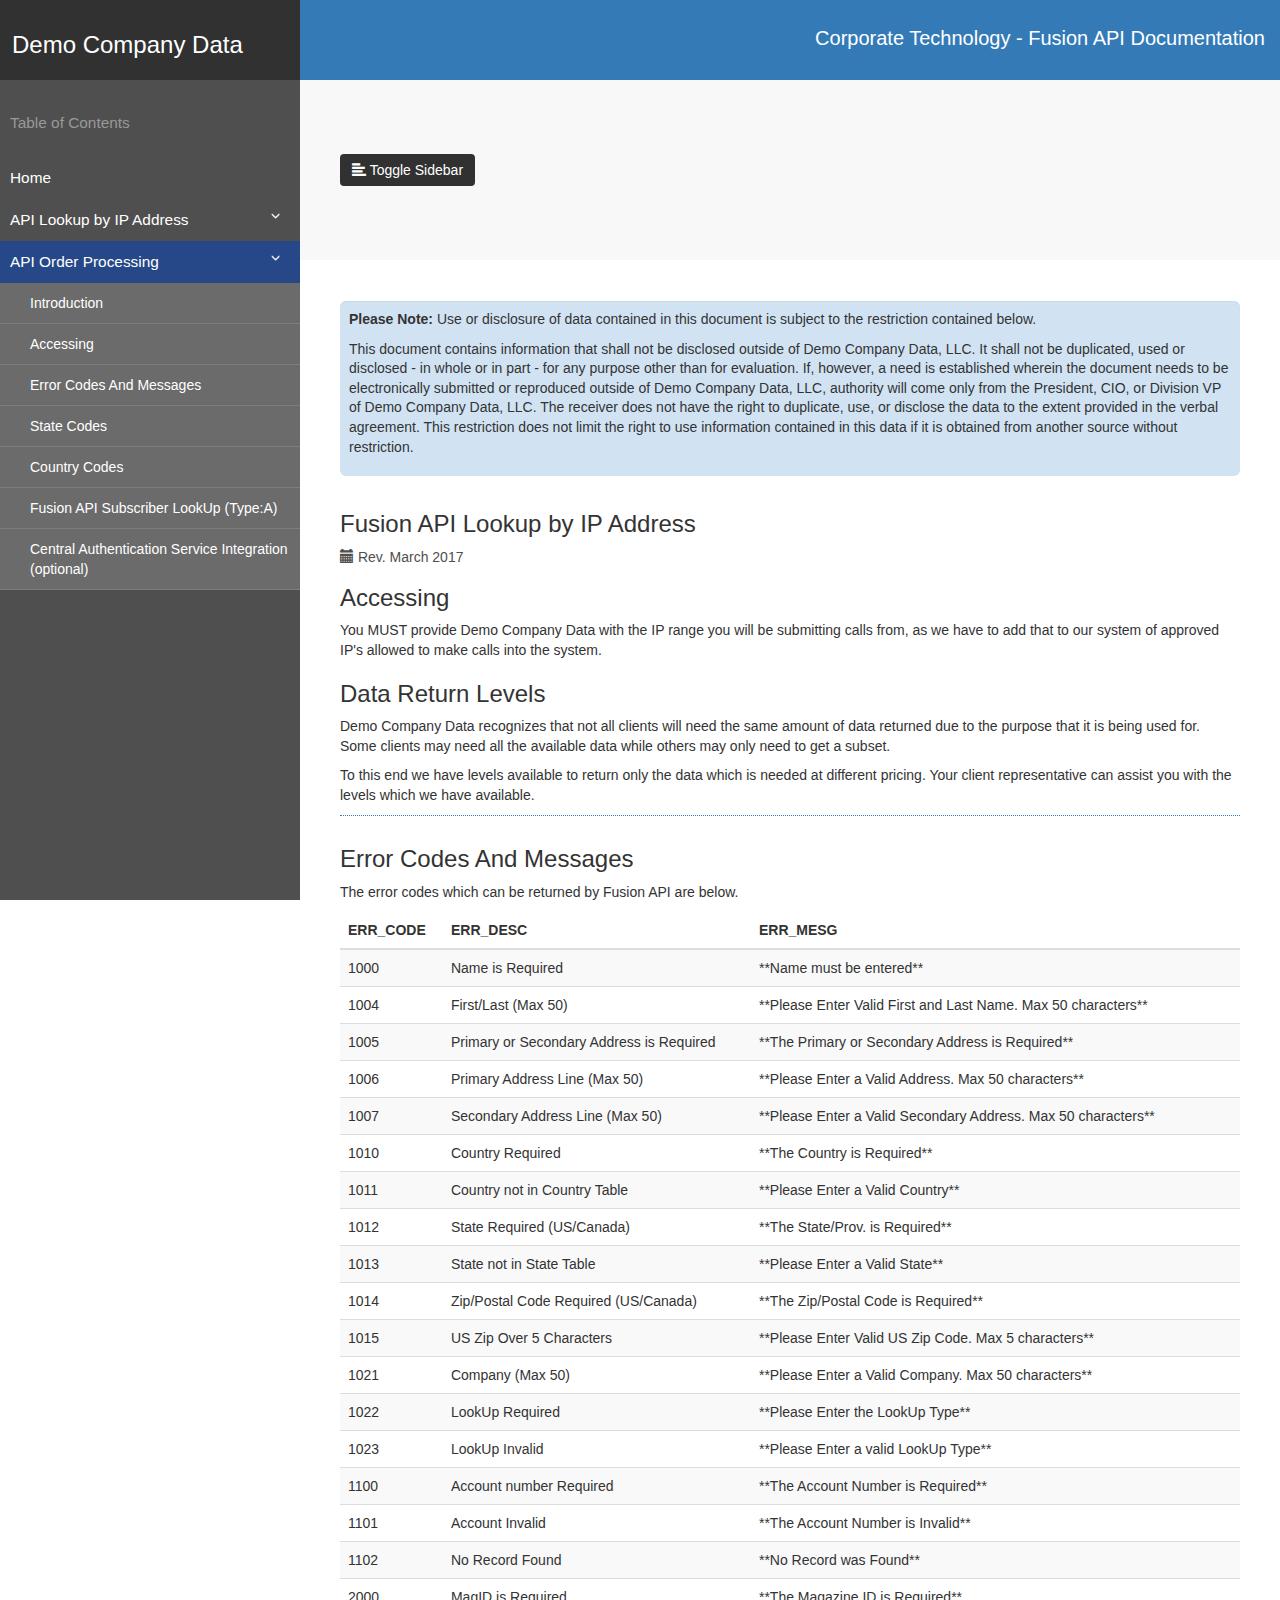
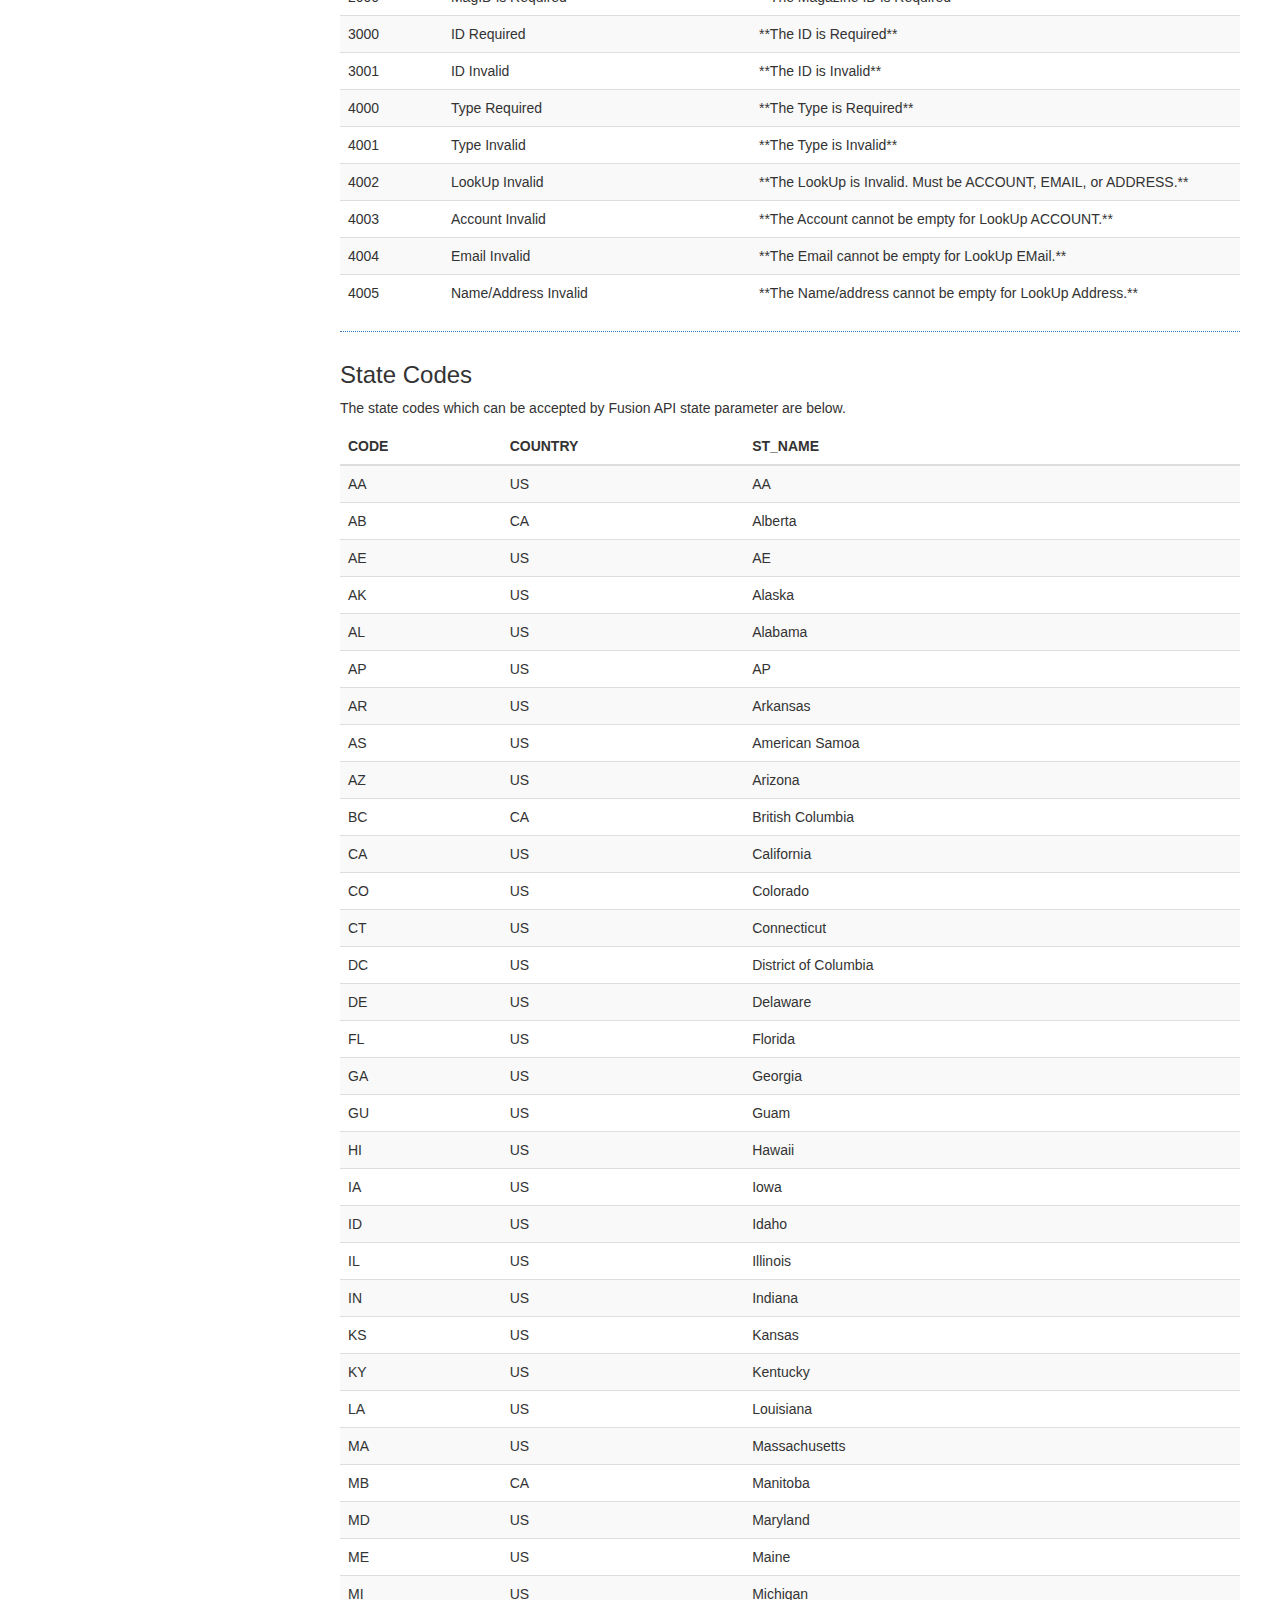
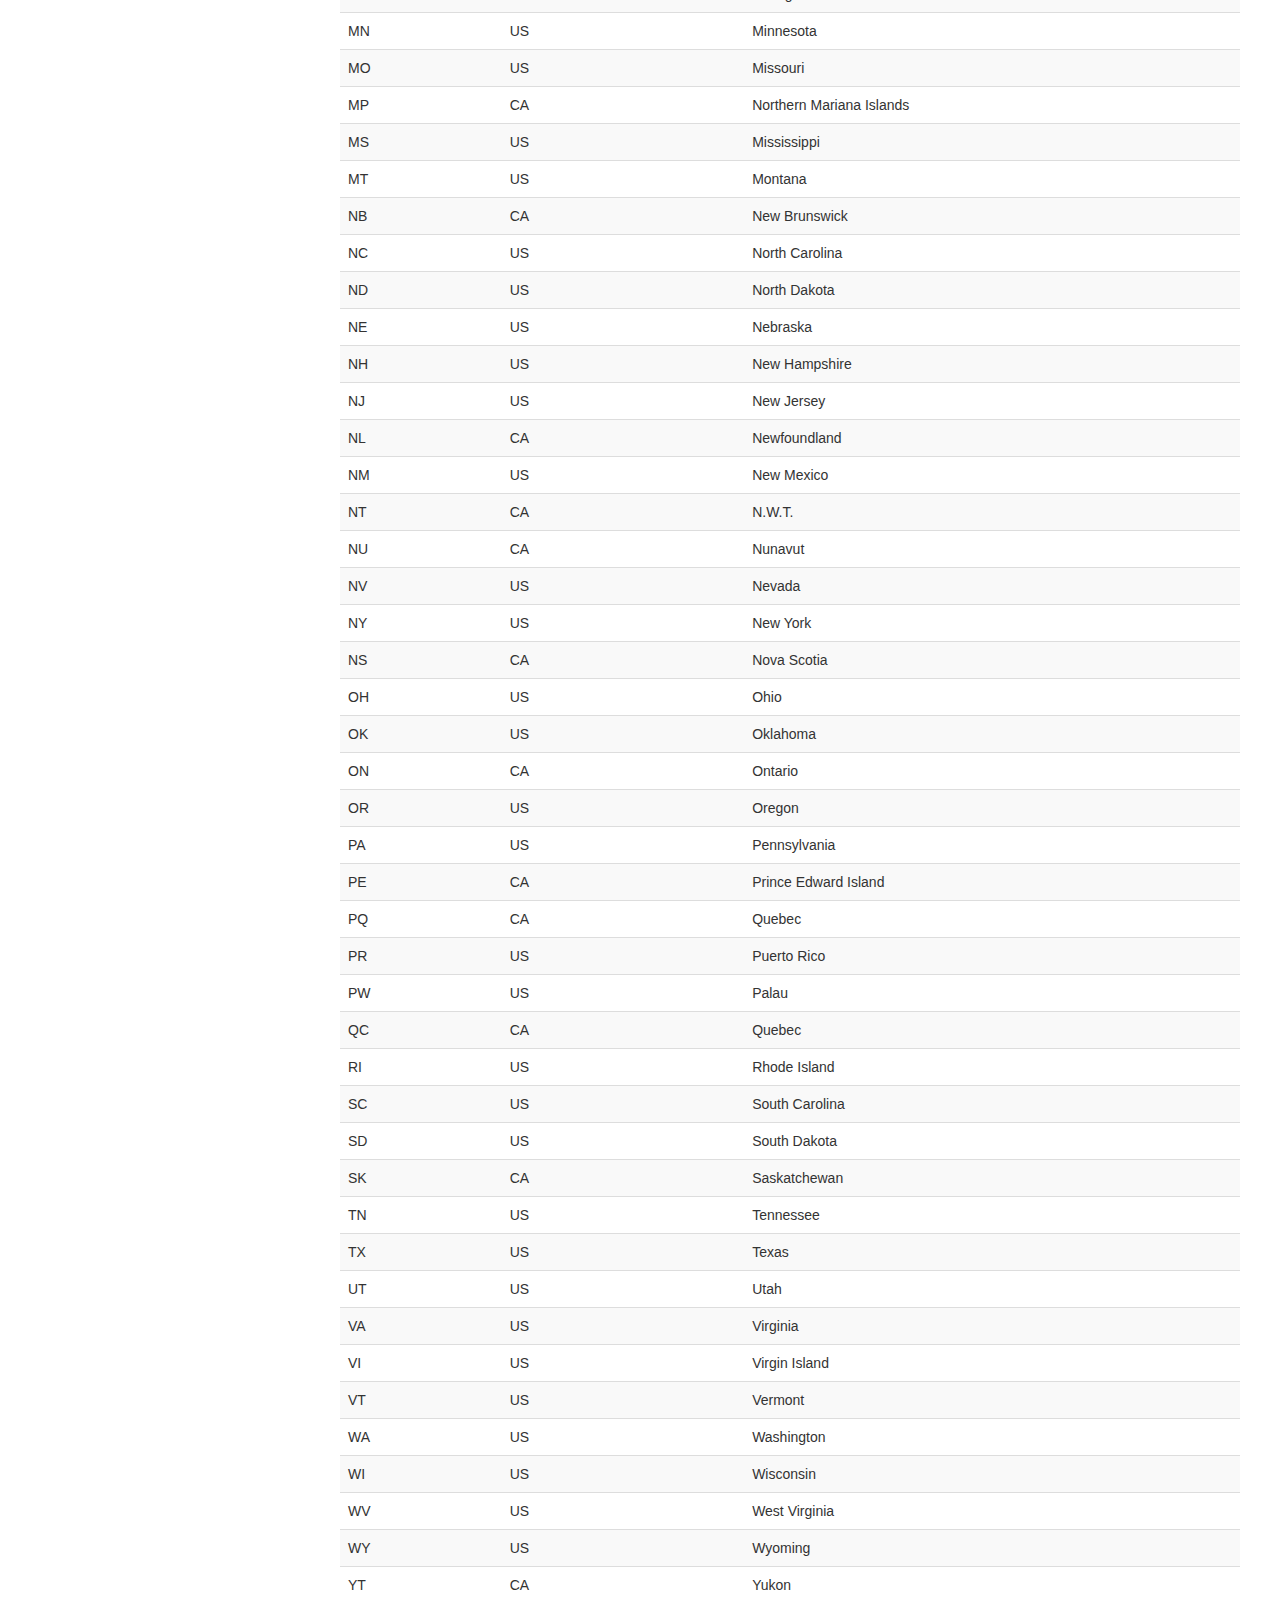
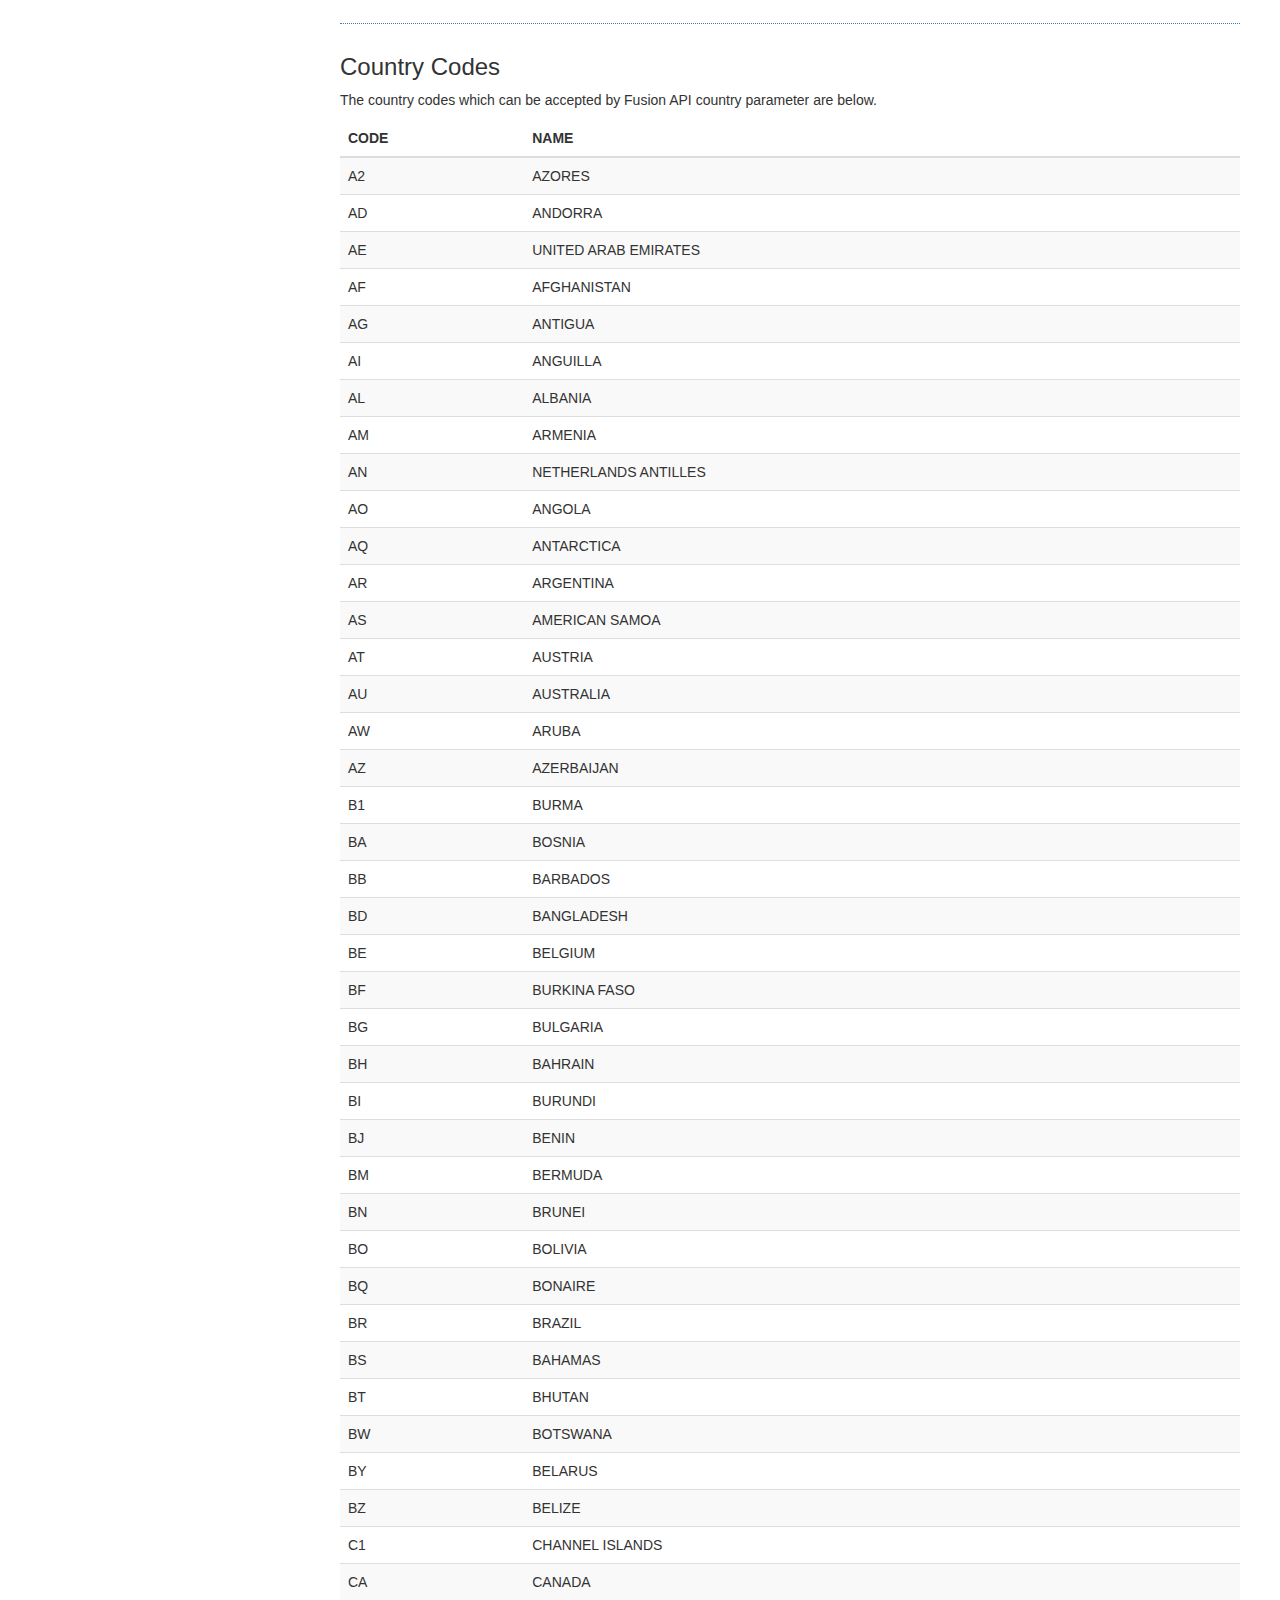
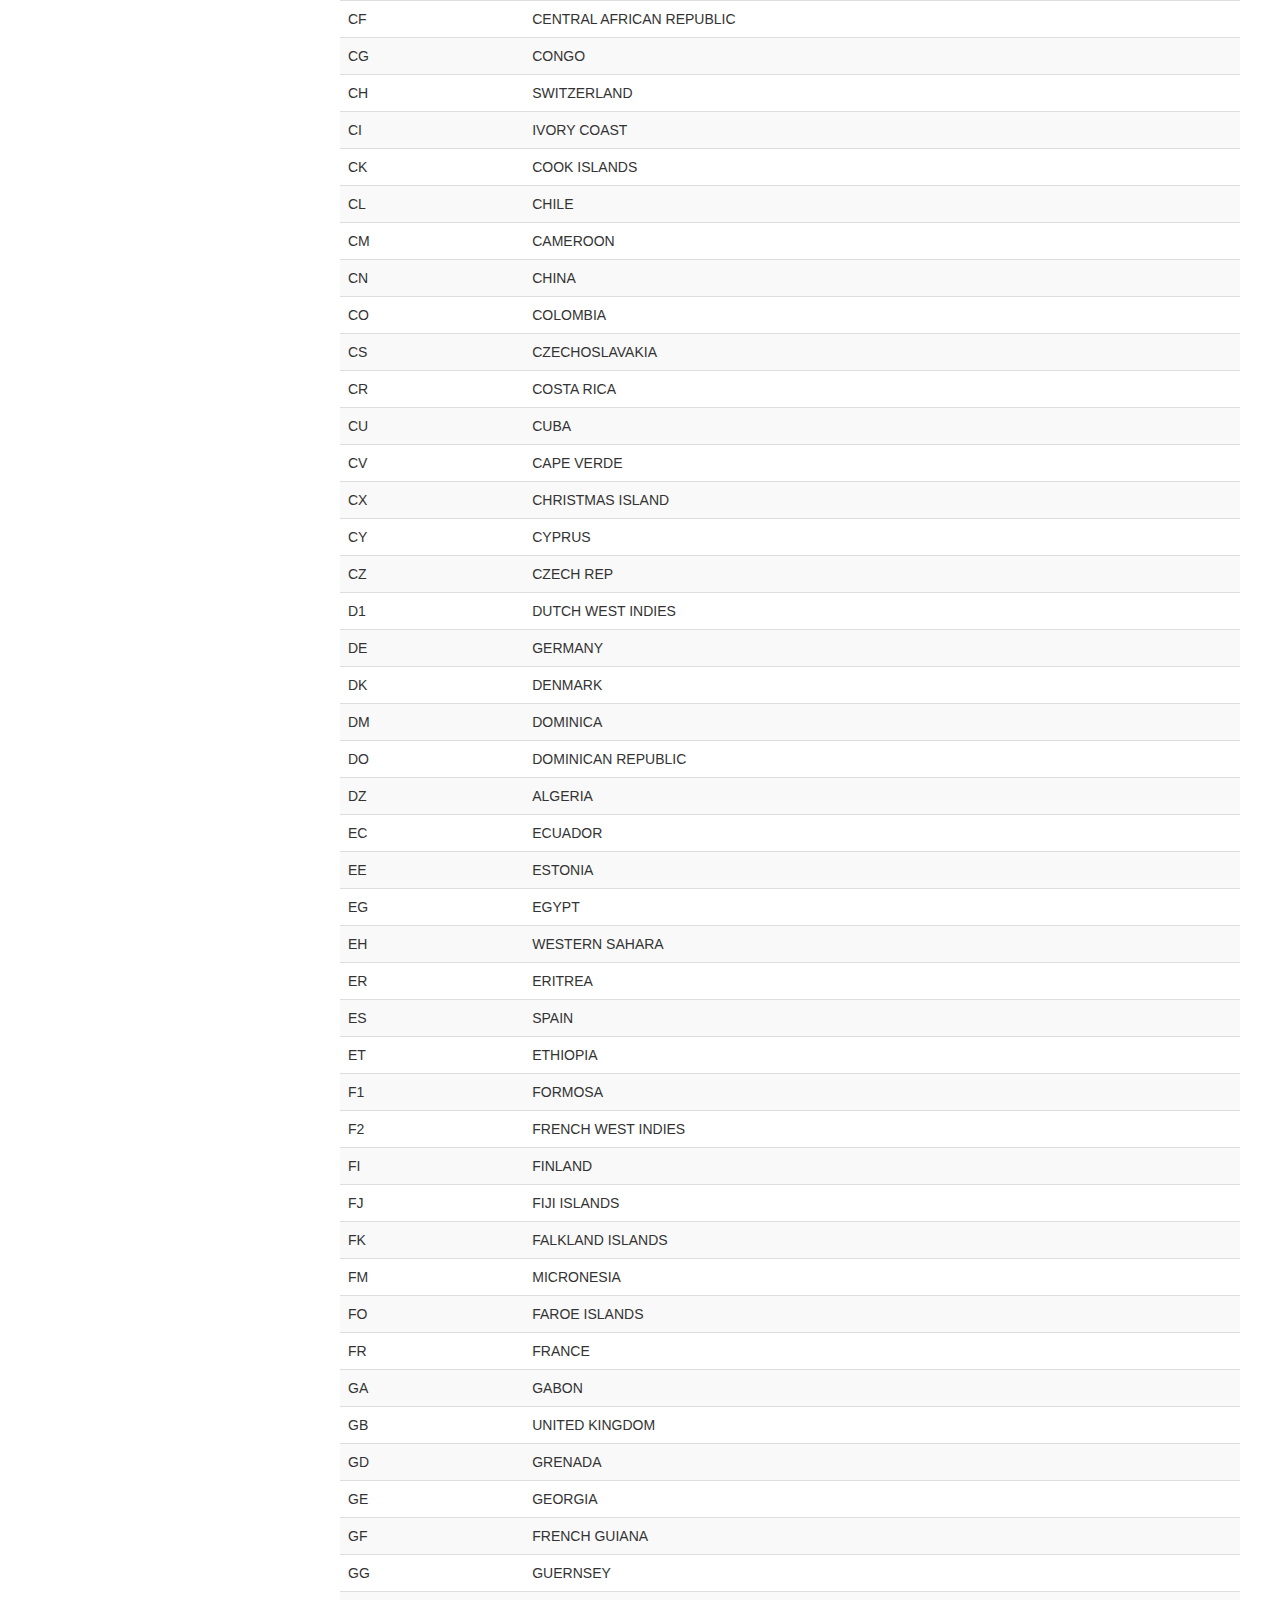
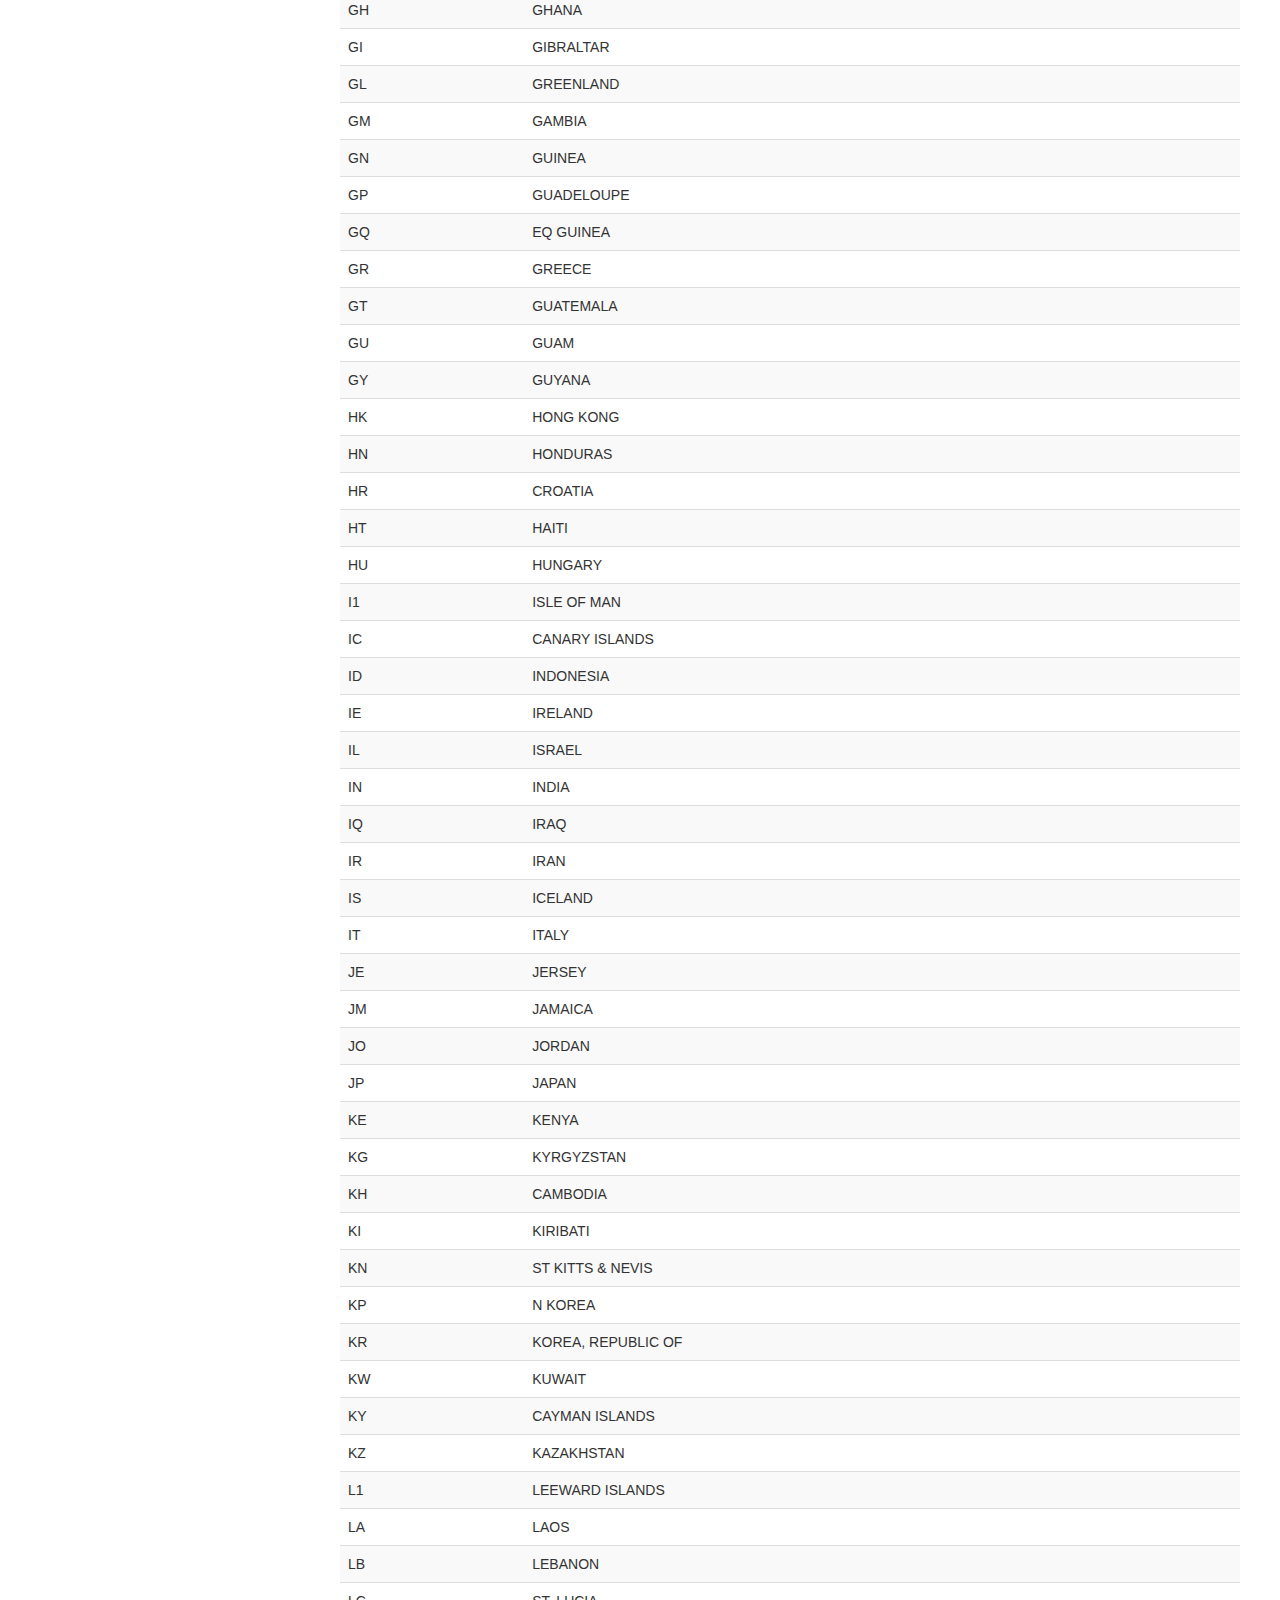
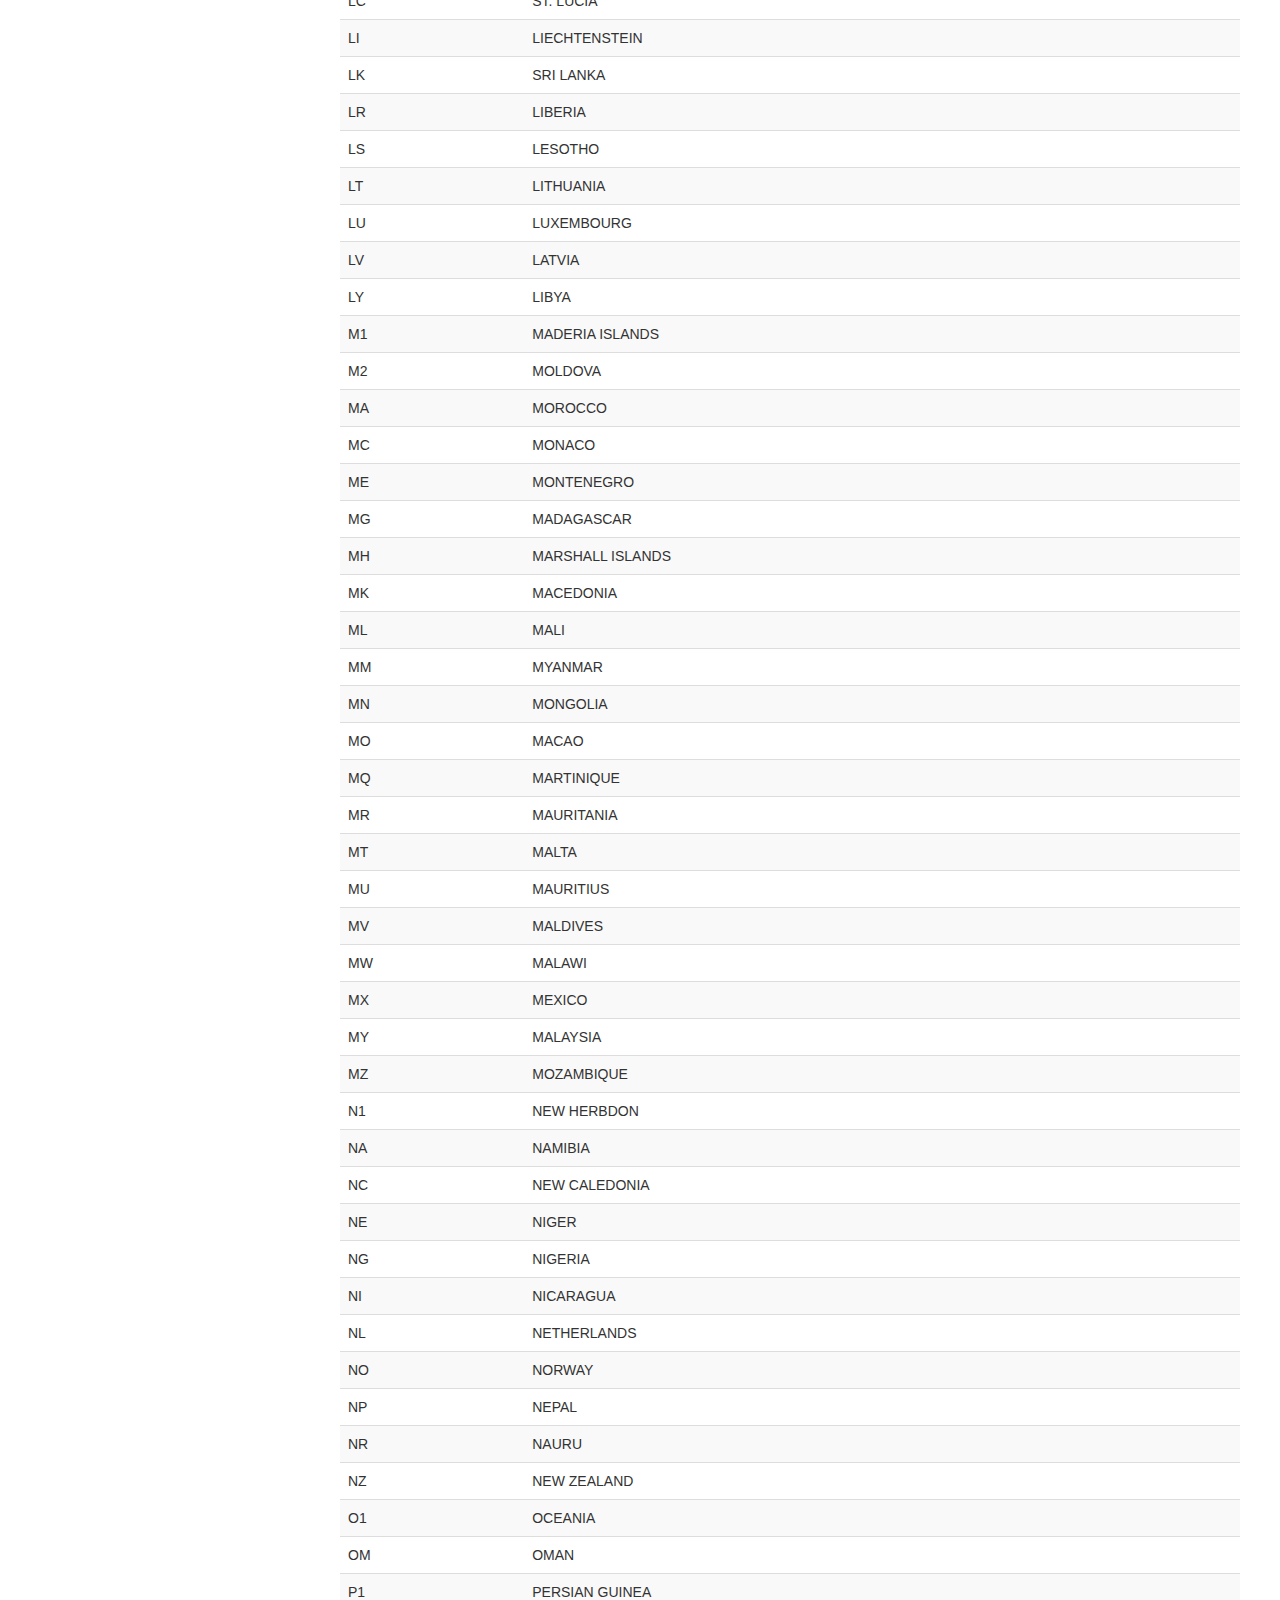
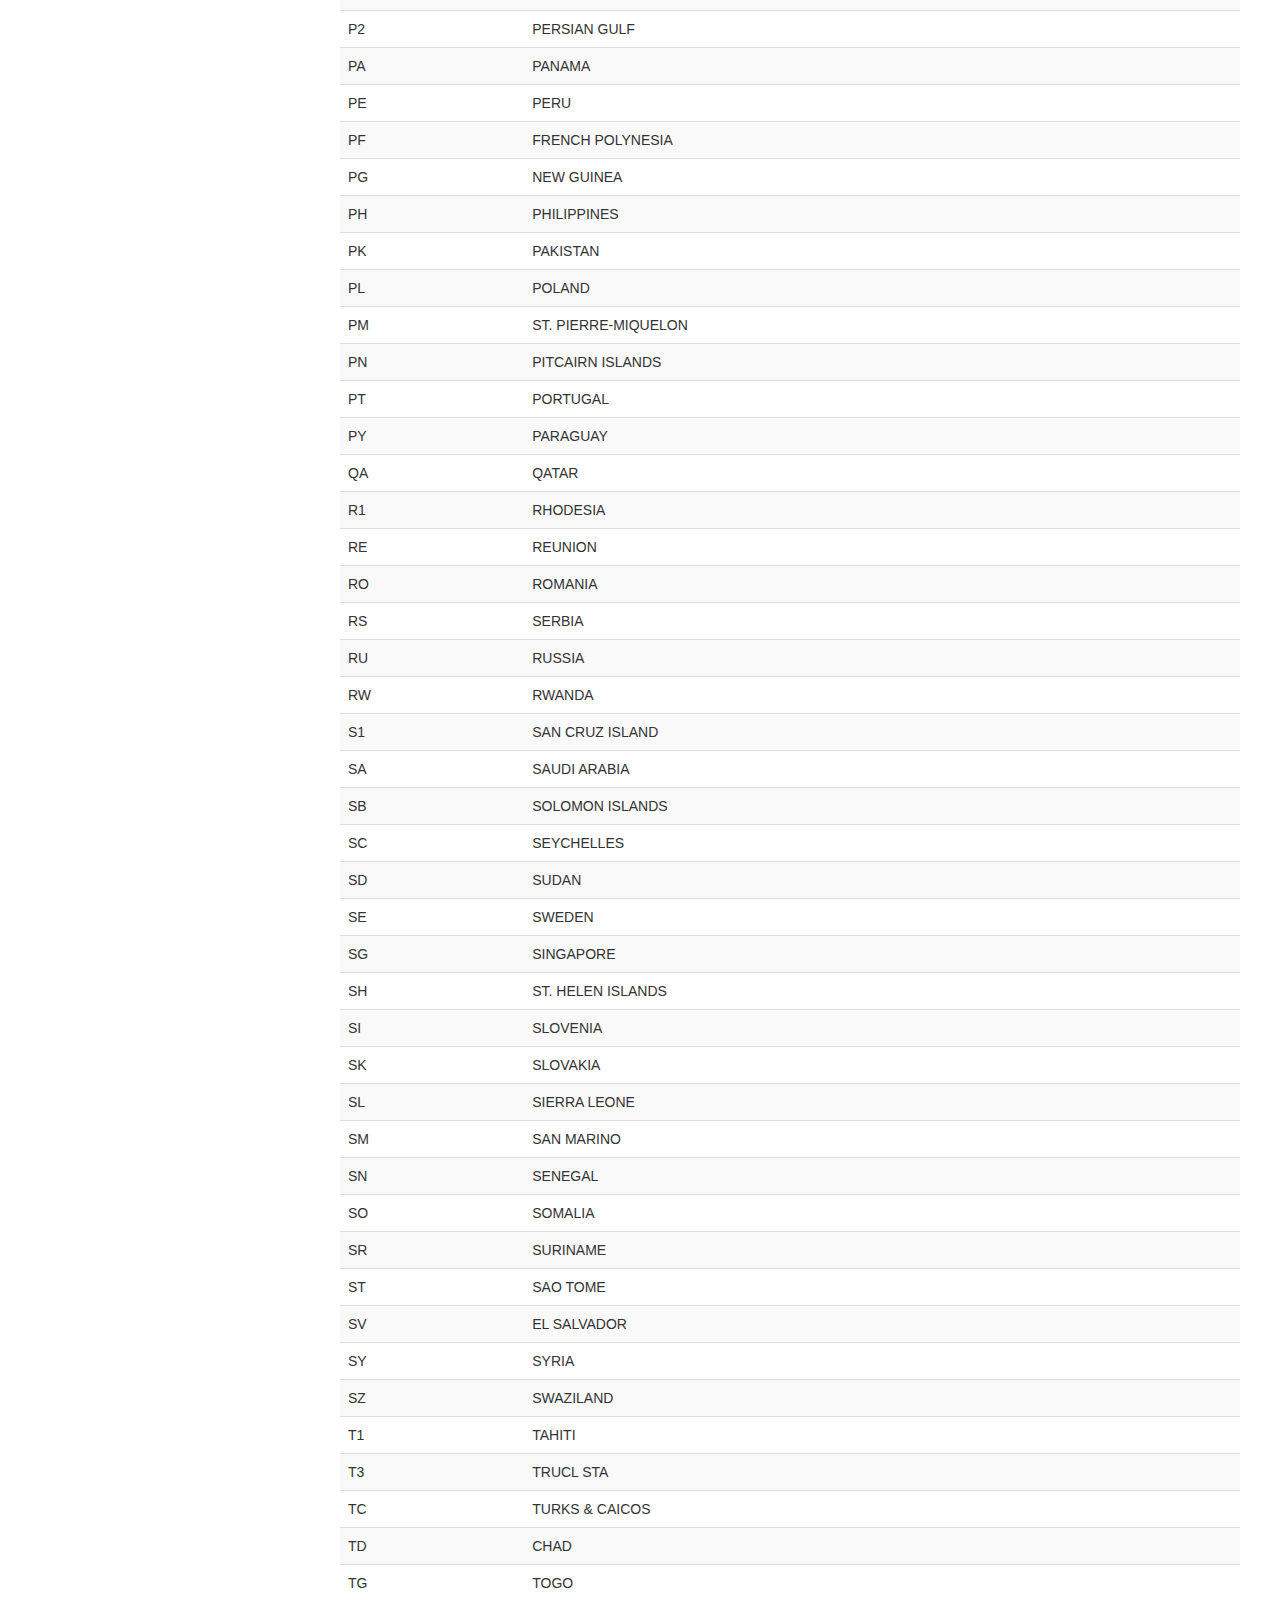
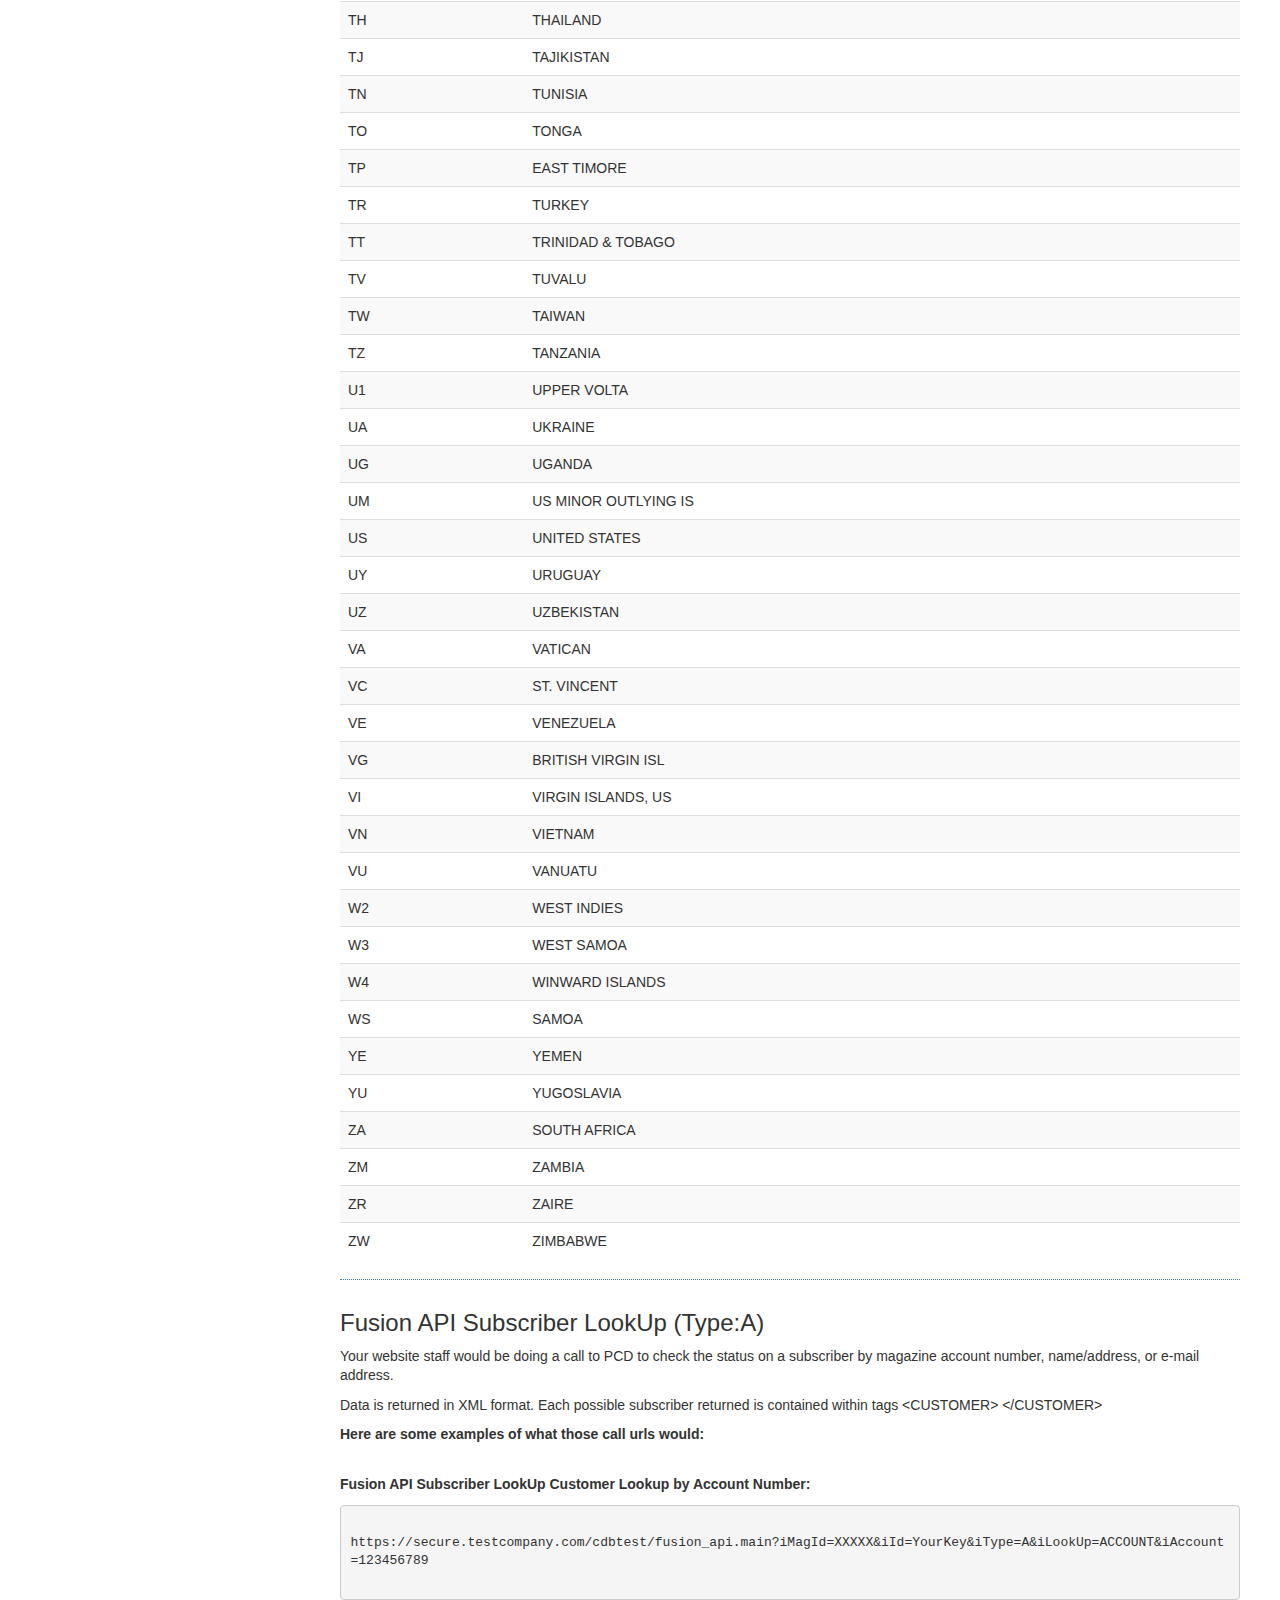
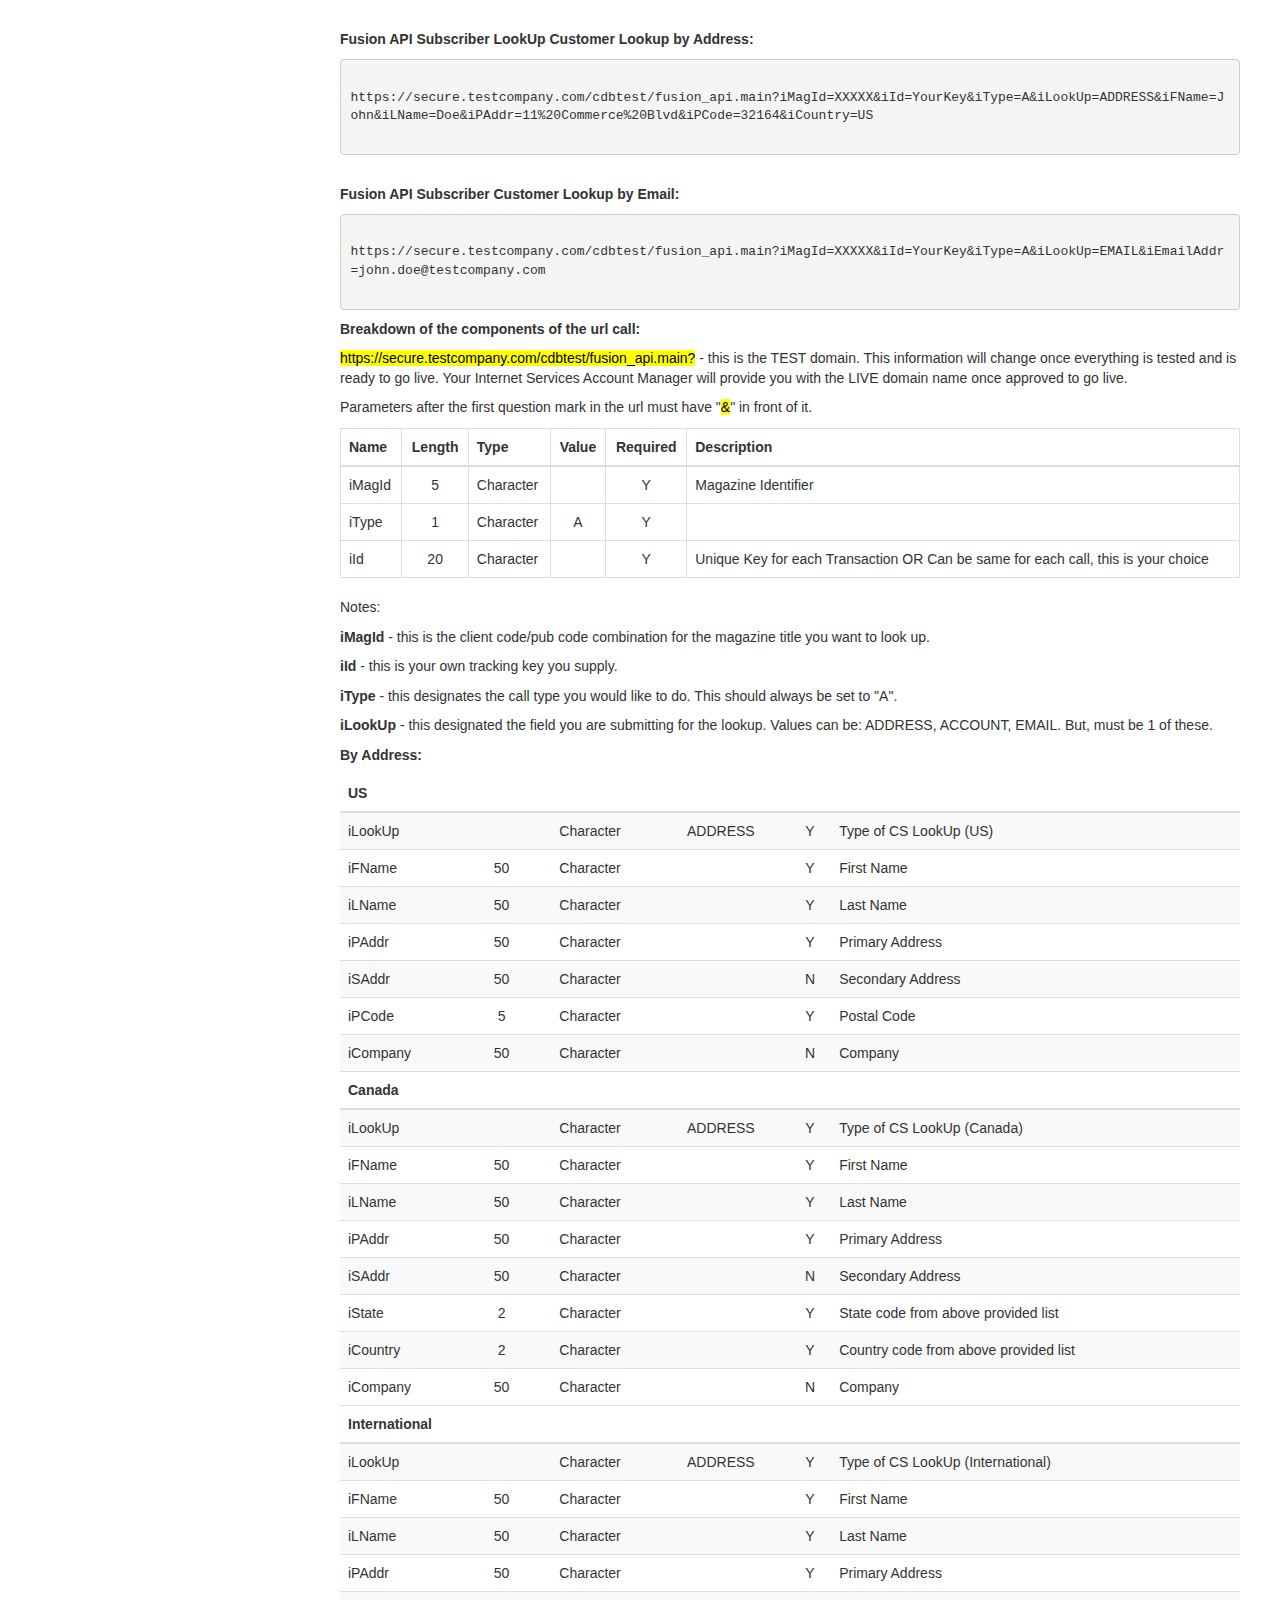
==== index_ord.html @ 6c795a6f "vv" ====
<!DOCTYPE html>
<html>
<head>

	<meta charset="utf-8">
	<meta name="viewport" content="width=device-width, initial-scale=1.0">
	<meta http-equiv="X-UA-Compatible" content="IE=edge">
	<link rel="icon" type="image/x-icon" href="favicon.ico">

	<title>Fusion API Documentation</title>

	<link rel="stylesheet" href="https://maxcdn.bootstrapcdn.com/bootstrap/3.3.7/css/bootstrap.min.css">
	<link rel="stylesheet" href="css/style.css">
	<link rel="stylesheet" href="css/prism.css">
	<link rel="stylesheet" href="https://cdnjs.cloudflare.com/ajax/libs/malihu-custom-scrollbar-plugin/3.1.5/jquery.mCustomScrollbar.min.css">
</head>
<body>
<button onclick="topFunction()" id="myBtn" title="Top of Page">&nbsp;<span class="glyphicon glyphicon-triangle-top"></span>&nbsp;</button>
<div class="wrapper">
     <!-- Sidebar Holder -->
     <nav id="sidebar">
         <div class="sidebar-header">
             <h3>Demo Company Data</h3>
         </div>

        <ul class="list-unstyled components">
             <p>Table of Contents</p>
			  <li>
				<a href="index.html">Home</a>
			 </li>
             <li>
				 <a href="#homeSubmenu" class='collapes-button' data-toggle="collapse" aria-expanded="false">API Lookup by IP Address</a>
                 <ul class="collapse list-unstyled" id="homeSubmenu">
					<li data-id='ip-intro' class='sub-menu' ><a href="index.html#ip-intro">Introduction</a></li>
					<li data-id='ip-accessing' class='sub-menu' ><a href="index.html#ip-accessing">Accessing</a></li>
					<li data-id='ip-errorcodes' class='sub-menu' ><a href="index.html#ip-errorcodes">Error Codes And Messages</a></li>
					<li data-id='ip-statecodes' class='sub-menu' ><a href="index.html#ip-statecodes">State Codes</a></li>
					<li data-id='ip-countrycodes' class='sub-menu' ><a href="index.html#ip-countrycodes">Country Codes</a></li>
					<li data-id='ip-sublookup-a' class='sub-menu' ><a href="index.html#ip-sublookup-a">Fusion API Subscriber LookUp (Type:A)</a></li>
					<li data-id='ip-cas' class='sub-menu' ><a href="index.html#ip-cas">Central Authentication Service Integration (optional)</a></li>
                 </ul>
             </li>
             <li class='active'>
                 <a href="#pageSubmenu" data-toggle="collapse" class='collapes-button'  aria-expanded="false">API Order Processing</a>
                 <ul class="collapse in list-unstyled" id="pageSubmenu">
					<li data-id='op-intro'  class='sub-menu' ><a href="index_ord.html#op-intro">Introduction</a></li>
					<li data-id='op-accessing'  class='sub-menu' ><a href="index_ord.html#op-accessing">Accessing</a></li>
					<li data-id='op-errorcodes'  class='sub-menu' ><a href="index_ord.html#op-errorcodes">Error Codes And Messages</a></li>
					<li data-id='op-statecodes'  class='sub-menu' ><a href="index_ord.html#op-statecodes">State Codes</a></li>
					<li data-id='op-countrycodes'  class='sub-menu' ><a href="index_ord.html#op-countrycodes">Country Codes</a></li>
					<li data-id='op-sublookup-a'  class='sub-menu' ><a href="index_ord.html#op-sublookup-a">Fusion API Subscriber LookUp (Type:A)</a></li>
					<li data-id='op-cas'  class='sub-menu' ><a href="index_ord.html#op-cas">Central Authentication Service Integration (optional)</a></li>
                 </ul>
             </li>
             <!-- <li>
                 <a href="#">Contact</a>
             </li> -->
         </ul>

         <!-- <ul class="list-unstyled CTAs">
             <li><a href="#" class="download">Download source</a></li>
             <li><a href="#" class="article">Back to article</a></li>
         </ul> -->
     </nav>

     <!-- Page Content Holder -->
     <div id="content">

		<header class="container-fluid">
		<p>Corporate Technology - Fusion API Documentation</p>
		</header>

         <nav class="navbar navbar-default">
             <div class="container-fluid">

                 <div class="navbar-header">
                     <button type="button" id="sidebarCollapse" class="btn btn-info navbar-btn">
                         <i class="glyphicon glyphicon-align-left"></i>
                         <span>Toggle Sidebar</span>
                     </button>
                 </div>

                 
             </div>
         </nav>

<div class="main-data">

		<div class="well well-sm">
			<p><strong>Please Note:</strong> Use or disclosure of data contained in this document is subject to the restriction contained below. </p>
			<p>This document contains information that shall not be disclosed outside of Demo Company Data, LLC. It shall not be duplicated, used or disclosed - in whole or in part - for any purpose other than for evaluation. If, however, a need is established wherein the document needs to be electronically submitted or reproduced outside of Demo Company Data, LLC, authority will come only from the President, CIO, or Division VP of Demo Company Data, LLC. The receiver does not have the right to duplicate, use, or disclose the data to the extent provided in the verbal agreement. This restriction does not limit the right to use information contained in this data if it is obtained from another source without restriction.</p>
		</div>

	<h2 id="op-intro">Fusion API Lookup by IP Address</h2>
	<h5 style="color:#4F4F4F;"><span class="glyphicon glyphicon-calendar"></span> Rev. March 2017</h5>
	
	<!-- Start Accessing -->
	<h3 id="op-accessing">Accessing</h3>
	<p>You MUST provide Demo Company Data with the IP range you will be submitting calls from, as we have to add that to our system of approved IP's allowed to make calls into the system.</p>
	<h3>Data Return Levels</h3>
	<p>Demo Company Data recognizes that not all clients will need the same amount of data returned due to the purpose that it is being used for. Some clients may need all the available data while others may only need to get a subset.</p>
	<p>To this end we have levels available to return only the data which is needed at different pricing.
Your client representative can assist you with the levels which we have available.</p>
	<!-- End Accessing -->
	<hr>

 	<!-- Start Error Codes And Messages -->
	<h3 id="op-errorcodes">Error Codes And Messages</h3>
	<p>The error codes which can be returned by Fusion API are below.</p>

<table class="table table-striped table-hover">
	<thead>
		<tr>
			<th>
				ERR_CODE
			</th>
			<th>
				ERR_DESC
			</th>
			<th>
				ERR_MESG
			</th>
		</tr>
	</thead>
	<tbody>
		<tr>
			<td>
				1000
			</td>
			<td>
				Name is Required
			</td>
			<td>
				**Name must be entered**
			</td>
		</tr>
		<tr>
			<td>
				1004
			</td>
			<td>
				First/Last (Max 50)
			</td>
			<td>
				**Please Enter Valid First and Last Name. Max 50 characters**
			</td>
		</tr>
		<tr>
			<td>
				1005
			</td>
			<td>
				Primary or Secondary Address is Required
			</td>
			<td>
				**The Primary or Secondary Address is Required**
			</td>
		</tr>
		<tr>
			<td>
				1006
			</td>
			<td>
				Primary Address Line (Max 50)
			</td>
			<td>
				**Please Enter a Valid Address. Max 50 characters**
			</td>
		</tr>
		<tr>
			<td>
				1007
			</td>
			<td>
				Secondary Address Line (Max 50)
			</td>
			<td>
				**Please Enter a Valid Secondary Address. Max 50 characters**
			</td>
		</tr>
		<tr>
			<td>
				1010
			</td>
			<td>
				Country Required
			</td>
			<td>
				**The Country is Required**
			</td>
		</tr>
		<tr>
			<td>
				1011
			</td>
			<td>
				Country not in Country Table
			</td>
			<td>
				**Please Enter a Valid Country**
			</td>
		</tr>
		<tr>
			<td>
				1012
			</td>
			<td>
				State Required (US/Canada)
			</td>
			<td>
				**The State/Prov. is Required**
			</td>
		</tr>
		<tr>
			<td>
				1013
			</td>
			<td>
				State not in State Table
			</td>
			<td>
				**Please Enter a Valid State**
			</td>
		</tr>
		<tr>
			<td>
				1014
			</td>
			<td>
				Zip/Postal Code Required (US/Canada)
			</td>
			<td>
				**The Zip/Postal Code is Required**
			</td>
		</tr>
		<tr>
			<td>
				1015
			</td>
			<td>
				US Zip Over 5 Characters
			</td>
			<td>
				**Please Enter Valid US Zip Code. Max 5 characters**
			</td>
		</tr>
		<tr>
			<td>
				1021
			</td>
			<td>
				Company (Max 50)
			</td>
			<td>
				**Please Enter a Valid Company. Max 50 characters**
			</td>
		</tr>
		<tr>
			<td>
				1022
			</td>
			<td>
				LookUp Required
			</td>
			<td>
				**Please Enter the LookUp Type**
			</td>
		</tr>
		<tr>
			<td>
				1023
			</td>
			<td>
				LookUp Invalid
			</td>
			<td>
				**Please Enter a valid LookUp Type**
			</td>
		</tr>
		<tr>
			<td>
				1100
			</td>
			<td>
				Account number Required
			</td>
			<td>
				**The Account Number is Required**
			</td>
		</tr>
		<tr>
			<td>
				1101
			</td>
			<td>
				Account Invalid
			</td>
			<td>
				**The Account Number is Invalid**
			</td>
		</tr>
		<tr>
			<td>
				1102
			</td>
			<td>
				No Record Found
			</td>
			<td>
				**No Record was Found**
			</td>
		</tr>
		<tr>
			<td>
				2000
			</td>
			<td>
				MagID is Required
			</td>
			<td>
				**The Magazine ID is Required**
			</td>
		</tr>
		<tr>
			<td>
				3000
			</td>
			<td>
				ID Required
			</td>
			<td>
				**The ID is Required**
			</td>
		</tr>
		<tr>
			<td>
				3001
			</td>
			<td>
				ID Invalid
			</td>
			<td>
				**The ID is Invalid**
			</td>
		</tr>
		<tr>
			<td>
				4000
			</td>
			<td>
				Type Required
			</td>
			<td>
				**The Type is Required**
			</td>
		</tr>
		<tr>
			<td>
				4001
			</td>
			<td>
				Type Invalid
			</td>
			<td>
				**The Type is Invalid**
			</td>
		</tr>
		<tr>
			<td>
				4002
			</td>
			<td>
				LookUp Invalid
			</td>
			<td>
				**The LookUp is Invalid. Must be ACCOUNT, EMAIL, or ADDRESS.**
			</td>
		</tr>
		<tr>
			<td>
				4003
			</td>
			<td>
				Account Invalid
			</td>
			<td>
				**The Account cannot be empty for LookUp ACCOUNT.**
			</td>
		</tr>
		<tr>
			<td>
				4004
			</td>
			<td>
				Email Invalid
			</td>
			<td>
				**The Email cannot be empty for LookUp EMail.**
			</td>
		</tr>
		<tr>
			<td>
				4005
			</td>
			<td>
				Name/Address Invalid
			</td>
			<td>
				**The Name/address cannot be empty for LookUp Address.**
			</td>
		</td>
		<tbody>
</table>


	<!-- End Error Codes And Messages -->
	<hr>
		
	<!-- Start State Codes -->
	<h3 id="op-statecodes">State Codes</h3>
	<p>The state codes which can be accepted by Fusion API state parameter are below.</p>

<table class="table table-striped table-hover">
	<thead>
		<tr>
			<th>
				CODE
			</th>
			<th>
				COUNTRY
			</th>
			<th>
				ST_NAME
			</th>
		</tr>
	</thead>
	<tbody>
		<tr>
			<td>
				AA
			</td>
			<td>
				US
			</td>
			<td>
				AA
			</td>
		</tr>
		<tr>
			<td>
				AB
			</td>
			<td>
				CA
			</td>
			<td>
				Alberta
			</td>
		</tr>
		<tr>
			<td>
				AE
			</td>
			<td>
				US
			</td>
			<td>
				AE
			</td>
		</tr>
		<tr>
			<td>
				AK
			</td>
			<td>
				US
			</td>
			<td>
				Alaska
			</td>
		</tr>
		<tr>
			<td>
				AL
			</td>
			<td>
				US
			</td>
			<td>
				Alabama
			</td>
		</tr>
		<tr>
			<td>
				AP
			</td>
			<td>
				US
			</td>
			<td>
				AP
			</td>
		</tr>
		<tr>
			<td>
				AR
			</td>
			<td>
				US
			</td>
			<td>
				Arkansas
			</td>
		</tr>
		<tr>
			<td>
				AS
			</td>
			<td>
				US
			</td>
			<td>
				American Samoa
			</td>
		</tr>
		<tr>
			<td>
				AZ
			</td>
			<td>
				US
			</td>
			<td>
				Arizona
			</td>
		</tr>
		<tr>
			<td>
				BC
			</td>
			<td>
				CA
			</td>
			<td>
				British Columbia
			</td>
		</tr>
		<tr>
			<td>
				CA
			</td>
			<td>
				US
			</td>
			<td>
				California
			</td>
		</tr>
		<tr>
			<td>
				CO
			</td>
			<td>
				US
			</td>
			<td>
				Colorado
			</td>
		</tr>
		<tr>
			<td>
				CT
			</td>
			<td>
				US
			</td>
			<td>
				Connecticut
			</td>
		</tr>
		<tr>
			<td>
				DC
			</td>
			<td>
				US
			</td>
			<td>
				District of Columbia
			</td>
		</tr>
		<tr>
			<td>
				DE
			</td>
			<td>
				US
			</td>
			<td>
				Delaware
			</td>
		</tr>
		<tr>
			<td>
				FL
			</td>
			<td>
				US
			</td>
			<td>
				Florida
			</td>
		</tr>
		<tr>
			<td>
				GA
			</td>
			<td>
				US
			</td>
			<td>
				Georgia
			</td>
		</tr>
		<tr>
			<td>
				GU
			</td>
			<td>
				US
			</td>
			<td>
				Guam
			</td>
		</tr>
		<tr>
			<td>
				HI
			</td>
			<td>
				US
			</td>
			<td>
				Hawaii
			</td>
		</tr>
		<tr>
			<td>
				IA
			</td>
			<td>
				US
			</td>
			<td>
				Iowa
			</td>
		</tr>
		<tr>
			<td>
				ID
			</td>
			<td>
				US
			</td>
			<td>
				Idaho
			</td>
		</tr>
		<tr>
			<td>
				IL
			</td>
			<td>
				US
			</td>
			<td>
				Illinois
			</td>
		</tr>
		<tr>
			<td>
				IN
			</td>
			<td>
				US
			</td>
			<td>
				Indiana
			</td>
		</tr>
		<tr>
			<td>
				KS
			</td>
			<td>
				US
			</td>
			<td>
				Kansas
			</td>
		</tr>
		<tr>
			<td>
				KY
			</td>
			<td>
				US
			</td>
			<td>
				Kentucky
			</td>
		</tr>
		<tr>
			<td>
				LA
			</td>
			<td>
				US
			</td>
			<td>
				Louisiana
			</td>
		</tr>
		<tr>
			<td>
				MA
			</td>
			<td>
				US
			</td>
			<td>
				Massachusetts
			</td>
		</tr>
		<tr>
			<td>
				MB
			</td>
			<td>
				CA
			</td>
			<td>
				Manitoba
			</td>
		</tr>
		<tr>
			<td>
				MD
			</td>
			<td>
				US
			</td>
			<td>
				Maryland
			</td>
		</tr>
		<tr>
			<td>
				ME
			</td>
			<td>
				US
			</td>
			<td>
				Maine
			</td>
		</tr>
		<tr>
			<td>
				MI
			</td>
			<td>
				US
			</td>
			<td>
				Michigan
			</td>
		</tr>
		<tr>
			<td>
				MN
			</td>
			<td>
				US
			</td>
			<td>
				Minnesota
			</td>
		</tr>
		<tr>
			<td>
				MO
			</td>
			<td>
				US
			</td>
			<td>
				Missouri
			</td>
		</tr>
		<tr>
			<td>
				MP
			</td>
			<td>
				CA
			</td>
			<td>
				Northern Mariana Islands
			</td>
		</tr>
		<tr>
			<td>
				MS
			</td>
			<td>
				US
			</td>
			<td>
				Mississippi
			</td>
		</tr>
		<tr>
			<td>
				MT
			</td>
			<td>
				US
			</td>
			<td>
				Montana
			</td>
		</tr>
		<tr>
			<td>
				NB
			</td>
			<td>
				CA
			</td>
			<td>
				New Brunswick
			</td>
		</tr>
		<tr>
			<td>
				NC
			</td>
			<td>
				US
			</td>
			<td>
				North Carolina
			</td>
		</tr>
		<tr>
			<td>
				ND
			</td>
			<td>
				US
			</td>
			<td>
				North Dakota
			</td>
		</tr>
		<tr>
			<td>
				NE
			</td>
			<td>
				US
			</td>
			<td>
				Nebraska
			</td>
		</tr>
		<tr>
			<td>
				NH
			</td>
			<td>
				US
			</td>
			<td>
				New Hampshire
			</td>
		</tr>
		<tr>
			<td>
				NJ
			</td>
			<td>
				US
			</td>
			<td>
				New Jersey
			</td>
		</tr>
		<tr>
			<td>
				NL
			</td>
			<td>
				CA
			</td>
			<td>
				Newfoundland
			</td>
		</tr>
		<tr>
			<td>
				NM
			</td>
			<td>
				US
			</td>
			<td>
				New Mexico
			</td>
		</tr>
		<tr>
			<td>
				NT
			</td>
			<td>
				CA
			</td>
			<td>
				N.W.T.
			</td>
		</tr>
		<tr>
			<td>
				NU
			</td>
			<td>
				CA
			</td>
			<td>
				Nunavut
			</td>
		</tr>
		<tr>
			<td>
				NV
			</td>
			<td>
				US
			</td>
			<td>
				Nevada
			</td>
		</tr>
		<tr>
			<td>
				NY
			</td>
			<td>
				US
			</td>
			<td>
				New York
			</td>
		</tr>
		<tr>
			<td>
				NS
			</td>
			<td>
				CA
			</td>
			<td>
				Nova Scotia
			</td>
		</tr>
		<tr>
			<td>
				OH
			</td>
			<td>
				US
			</td>
			<td>
				Ohio
			</td>
		</tr>
		<tr>
			<td>
				OK
			</td>
			<td>
				US
			</td>
			<td>
				Oklahoma
			</td>
		</tr>
		<tr>
			<td>
				ON
			</td>
			<td>
				CA
			</td>
			<td>
				Ontario
			</td>
		</tr>
		<tr>
			<td>
				OR
			</td>
			<td>
				US
			</td>
			<td>
				Oregon
			</td>
		</tr>
		<tr>
			<td>
				PA
			</td>
			<td>
				US
			</td>
			<td>
				Pennsylvania
			</td>
		</tr>
		<tr>
			<td>
				PE
			</td>
			<td>
				CA
			</td>
			<td>
				Prince Edward Island
			</td>
		</tr>
		<tr>
			<td>
				PQ
			</td>
			<td>
				CA
			</td>
			<td>
				Quebec
			</td>
		</tr>
		<tr>
			<td>
				PR
			</td>
			<td>
				US
			</td>
			<td>
				Puerto Rico
			</td>
		</tr>
		<tr>
			<td>
				PW
			</td>
			<td>
				US
			</td>
			<td>
				Palau
			</td>
		</tr>
		<tr>
			<td>
				QC
			</td>
			<td>
				CA
			</td>
			<td>
				Quebec
			</td>
		</tr>
		<tr>
			<td>
				RI
			</td>
			<td>
				US
			</td>
			<td>
				Rhode Island
			</td>
		</tr>
		<tr>
			<td>
				SC
			</td>
			<td>
				US
			</td>
			<td>
				South Carolina
			</td>
		</tr>
		<tr>
			<td>
				SD
			</td>
			<td>
				US
			</td>
			<td>
				South Dakota
			</td>
		</tr>
		<tr>
			<td>
				SK
			</td>
			<td>
				CA
			</td>
			<td>
				Saskatchewan
			</td>
		</tr>
		<tr>
			<td>
				TN
			</td>
			<td>
				US
			</td>
			<td>
				Tennessee
			</td>
		</tr>
		<tr>
			<td>
				TX
			</td>
			<td>
				US
			</td>
			<td>
				Texas
			</td>
		</tr>
		<tr>
			<td>
				UT
			</td>
			<td>
				US
			</td>
			<td>
				Utah
			</td>
		</tr>
		<tr>
			<td>
				VA
			</td>
			<td>
				US
			</td>
			<td>
				Virginia
			</td>
		</tr>
		<tr>
			<td>
				VI
			</td>
			<td>
				US
			</td>
			<td>
				Virgin Island
			</td>
		</tr>
		<tr>
			<td>
				VT
			</td>
			<td>
				US
			</td>
			<td>
				Vermont
			</td>
		</tr>
		<tr>
			<td>
				WA
			</td>
			<td>
				US
			</td>
			<td>
				Washington
			</td>
		</tr>
		<tr>
			<td>
				WI
			</td>
			<td>
				US
			</td>
			<td>
				Wisconsin
			</td>
		</tr>
		<tr>
			<td>
				WV
			</td>
			<td>
				US
			</td>
			<td>
				West Virginia
			</td>
		</tr>
		<tr>
			<td>
				WY
			</td>
			<td>
				US
			</td>
			<td>
				Wyoming
			</td>
		</tr>
		<tr>
			<td>
				YT
			</td>
			<td>
				CA
			</td>
			<td>
				Yukon
			</td>
		</tr>
	<tbody>
</table>


	<!-- End State Codes -->
	<hr>
	
	
	<!-- Start Country Codes -->
	<h3 id="op-countrycodes">Country Codes</h3>
	<p>The country codes which can be accepted by Fusion API country parameter are below.</p>

<table class="table table-striped table-hover">
	<thead>
		<tr>
			<th>
				CODE
			</th>
			<th>
				NAME
			</th>
		</tr>
	</thead>
	<tbody>
		<tr>
			<td>
				A2
			</td>
			<td>
				AZORES
			</td>
		</tr>
		<tr>
			<td>
				AD
			</td>
			<td>
				ANDORRA
			</td>
		</tr>
		<tr>
			<td>
				AE
			</td>
			<td>
				UNITED ARAB EMIRATES
			</td>
		</tr>
		<tr>
			<td>
				AF
			</td>
			<td>
				AFGHANISTAN
			</td>
		</tr>
		<tr>
			<td>
				AG
			</td>
			<td>
				ANTIGUA
			</td>
		</tr>
		<tr>
			<td>
				AI
			</td>
			<td>
				ANGUILLA
			</td>
		</tr>
		<tr>
			<td>
				AL
			</td>
			<td>
				ALBANIA
			</td>
		</tr>
		<tr>
			<td>
				AM
			</td>
			<td>
				ARMENIA
			</td>
		</tr>
		<tr>
			<td>
				AN
			</td>
			<td>
				NETHERLANDS ANTILLES
			</td>
		</tr>
		<tr>
			<td>
				AO
			</td>
			<td>
				ANGOLA
			</td>
		</tr>
		<tr>
			<td>
				AQ
			</td>
			<td>
				ANTARCTICA
			</td>
		</tr>
		<tr>
			<td>
				AR
			</td>
			<td>
				ARGENTINA
			</td>
		</tr>
		<tr>
			<td>
				AS
			</td>
			<td>
				AMERICAN SAMOA
			</td>
		</tr>
		<tr>
			<td>
				AT
			</td>
			<td>
				AUSTRIA
			</td>
		</tr>
		<tr>
			<td>
				AU
			</td>
			<td>
				AUSTRALIA
			</td>
		</tr>
		<tr>
			<td>
				AW
			</td>
			<td>
				ARUBA
			</td>
		</tr>
		<tr>
			<td>
				AZ
			</td>
			<td>
				AZERBAIJAN
			</td>
		</tr>
		<tr>
			<td>
				B1
			</td>
			<td>
				BURMA
			</td>
		</tr>
		<tr>
			<td>
				BA
			</td>
			<td>
				BOSNIA
			</td>
		</tr>
		<tr>
			<td>
				BB
			</td>
			<td>
				BARBADOS
			</td>
		</tr>
		<tr>
			<td>
				BD
			</td>
			<td>
				BANGLADESH
			</td>
		</tr>
		<tr>
			<td>
				BE
			</td>
			<td>
				BELGIUM
			</td>
		</tr>
		<tr>
			<td>
				BF
			</td>
			<td>
				BURKINA FASO
			</td>
		</tr>
		<tr>
			<td>
				BG
			</td>
			<td>
				BULGARIA
			</td>
		</tr>
		<tr>
			<td>
				BH
			</td>
			<td>
				BAHRAIN
			</td>
		</tr>
		<tr>
			<td>
				BI
			</td>
			<td>
				BURUNDI
			</td>
		</tr>
		<tr>
			<td>
				BJ
			</td>
			<td>
				BENIN
			</td>
		</tr>
		<tr>
			<td>
				BM
			</td>
			<td>
				BERMUDA
			</td>
		</tr>
		<tr>
			<td>
				BN
			</td>
			<td>
				BRUNEI
			</td>
		</tr>
		<tr>
			<td>
				BO
			</td>
			<td>
				BOLIVIA
			</td>
		</tr>
		<tr>
			<td>
				BQ
			</td>
			<td>
				BONAIRE
			</td>
		</tr>
		<tr>
			<td>
				BR
			</td>
			<td>
				BRAZIL
			</td>
		</tr>
		<tr>
			<td>
				BS
			</td>
			<td>
				BAHAMAS
			</td>
		</tr>
		<tr>
			<td>
				BT
			</td>
			<td>
				BHUTAN
			</td>
		</tr>
		<tr>
			<td>
				BW
			</td>
			<td>
				BOTSWANA
			</td>
		</tr>
		<tr>
			<td>
				BY
			</td>
			<td>
				BELARUS
			</td>
		</tr>
		<tr>
			<td>
				BZ
			</td>
			<td>
				BELIZE
			</td>
		</tr>
		<tr>
			<td>
				C1
			</td>
			<td>
				CHANNEL ISLANDS
			</td>
		</tr>
		<tr>
			<td>
				CA
			</td>
			<td>
				CANADA
			</td>
		</tr>
		<tr>
			<td>
				CF
			</td>
			<td>
				CENTRAL AFRICAN REPUBLIC
			</td>
		</tr>
		<tr>
			<td>
				CG
			</td>
			<td>
				CONGO
			</td>
		</tr>
		<tr>
			<td>
				CH
			</td>
			<td>
				SWITZERLAND
			</td>
		</tr>
		<tr>
			<td>
				CI
			</td>
			<td>
				IVORY COAST
			</td>
		</tr>
		<tr>
			<td>
				CK
			</td>
			<td>
				COOK ISLANDS
			</td>
		</tr>
		<tr>
			<td>
				CL
			</td>
			<td>
				CHILE
			</td>
		</tr>
		<tr>
			<td>
				CM
			</td>
			<td>
				CAMEROON
			</td>
		</tr>
		<tr>
			<td>
				CN
			</td>
			<td>
				CHINA
			</td>
		</tr>
		<tr>
			<td>
				CO
			</td>
			<td>
				COLOMBIA
			</td>
		</tr>
		<tr>
			<td>
				CS
			</td>
			<td>
				CZECHOSLAVAKIA
			</td>
		</tr>
		<tr>
			<td>
				CR
			</td>
			<td>
				COSTA RICA
			</td>
		</tr>
		<tr>
			<td>
				CU
			</td>
			<td>
				CUBA
			</td>
		</tr>
		<tr>
			<td>
				CV
			</td>
			<td>
				CAPE VERDE
			</td>
		</tr>
		<tr>
			<td>
				CX
			</td>
			<td>
				CHRISTMAS ISLAND
			</td>
		</tr>
		<tr>
			<td>
				CY
			</td>
			<td>
				CYPRUS
			</td>
		</tr>
		<tr>
			<td>
				CZ
			</td>
			<td>
				CZECH REP
			</td>
		</tr>
		<tr>
			<td>
				D1
			</td>
			<td>
				DUTCH WEST INDIES
			</td>
		</tr>
		<tr>
			<td>
				DE
			</td>
			<td>
				GERMANY
			</td>
		</tr>
		<tr>
			<td>
				DK
			</td>
			<td>
				DENMARK
			</td>
		</tr>
		<tr>
			<td>
				DM
			</td>
			<td>
				DOMINICA
			</td>
		</tr>
		<tr>
			<td>
				DO
			</td>
			<td>
				DOMINICAN REPUBLIC
			</td>
		</tr>
		<tr>
			<td>
				DZ
			</td>
			<td>
				ALGERIA
			</td>
		</tr>
		<tr>
			<td>
				EC
			</td>
			<td>
				ECUADOR
			</td>
		</tr>
		<tr>
			<td>
				EE
			</td>
			<td>
				ESTONIA
			</td>
		</tr>
		<tr>
			<td>
				EG
			</td>
			<td>
				EGYPT
			</td>
		</tr>
		<tr>
			<td>
				EH
			</td>
			<td>
				WESTERN SAHARA
			</td>
		</tr>
		<tr>
			<td>
				ER
			</td>
			<td>
				ERITREA
			</td>
		</tr>
		<tr>
			<td>
				ES
			</td>
			<td>
				SPAIN
			</td>
		</tr>
		<tr>
			<td>
				ET
			</td>
			<td>
				ETHIOPIA
			</td>
		</tr>
		<tr>
			<td>
				F1
			</td>
			<td>
				FORMOSA
			</td>
		</tr>
		<tr>
			<td>
				F2
			</td>
			<td>
				FRENCH WEST INDIES
			</td>
		</tr>
		<tr>
			<td>
				FI
			</td>
			<td>
				FINLAND
			</td>
		</tr>
		<tr>
			<td>
				FJ
			</td>
			<td>
				FIJI ISLANDS
			</td>
		</tr>
		<tr>
			<td>
				FK
			</td>
			<td>
				FALKLAND ISLANDS
			</td>
		</tr>
		<tr>
			<td>
				FM
			</td>
			<td>
				MICRONESIA
			</td>
		</tr>
		<tr>
			<td>
				FO
			</td>
			<td>
				FAROE ISLANDS
			</td>
		</tr>
		<tr>
			<td>
				FR
			</td>
			<td>
				FRANCE
			</td>
		</tr>
		<tr>
			<td>
				GA
			</td>
			<td>
				GABON
			</td>
		</tr>
		<tr>
			<td>
				GB
			</td>
			<td>
				UNITED KINGDOM
			</td>
		</tr>
		<tr>
			<td>
				GD
			</td>
			<td>
				GRENADA
			</td>
		</tr>
		<tr>
			<td>
				GE
			</td>
			<td>
				GEORGIA
			</td>
		</tr>
		<tr>
			<td>
				GF
			</td>
			<td>
				FRENCH GUIANA
			</td>
		</tr>
		<tr>
			<td>
				GG
			</td>
			<td>
				GUERNSEY
			</td>
		</tr>
		<tr>
			<td>
				GH
			</td>
			<td>
				GHANA
			</td>
		</tr>
		<tr>
			<td>
				GI
			</td>
			<td>
				GIBRALTAR
			</td>
		</tr>
		<tr>
			<td>
				GL
			</td>
			<td>
				GREENLAND
			</td>
		</tr>
		<tr>
			<td>
				GM
			</td>
			<td>
				GAMBIA
			</td>
		</tr>
		<tr>
			<td>
				GN
			</td>
			<td>
				GUINEA
			</td>
		</tr>
		<tr>
			<td>
				GP
			</td>
			<td>
				GUADELOUPE
			</td>
		</tr>
		<tr>
			<td>
				GQ
			</td>
			<td>
				EQ GUINEA
			</td>
		</tr>
		<tr>
			<td>
				GR
			</td>
			<td>
				GREECE
			</td>
		</tr>
		<tr>
			<td>
				GT
			</td>
			<td>
				GUATEMALA
			</td>
		</tr>
		<tr>
			<td>
				GU
			</td>
			<td>
				GUAM
			</td>
		</tr>
		<tr>
			<td>
				GY
			</td>
			<td>
				GUYANA
			</td>
		</tr>
		<tr>
			<td>
				HK
			</td>
			<td>
				HONG KONG
			</td>
		</tr>
		<tr>
			<td>
				HN
			</td>
			<td>
				HONDURAS
			</td>
		</tr>
		<tr>
			<td>
				HR
			</td>
			<td>
				CROATIA
			</td>
		</tr>
		<tr>
			<td>
				HT
			</td>
			<td>
				HAITI
			</td>
		</tr>
		<tr>
			<td>
				HU
			</td>
			<td>
				HUNGARY
			</td>
		</tr>
		<tr>
			<td>
				I1
			</td>
			<td>
				ISLE OF MAN
			</td>
		</tr>
		<tr>
			<td>
				IC
			</td>
			<td>
				CANARY ISLANDS
			</td>
		</tr>
		<tr>
			<td>
				ID
			</td>
			<td>
				INDONESIA
			</td>
		</tr>
		<tr>
			<td>
				IE
			</td>
			<td>
				IRELAND
			</td>
		</tr>
		<tr>
			<td>
				IL
			</td>
			<td>
				ISRAEL
			</td>
		</tr>
		<tr>
			<td>
				IN
			</td>
			<td>
				INDIA
			</td>
		</tr>
		<tr>
			<td>
				IQ
			</td>
			<td>
				IRAQ
			</td>
		</tr>
		<tr>
			<td>
				IR
			</td>
			<td>
				IRAN
			</td>
		</tr>
		<tr>
			<td>
				IS
			</td>
			<td>
				ICELAND
			</td>
		</tr>
		<tr>
			<td>
				IT
			</td>
			<td>
				ITALY
			</td>
		</tr>
		<tr>
			<td>
				JE
			</td>
			<td>
				JERSEY
			</td>
		</tr>
		<tr>
			<td>
				JM
			</td>
			<td>
				JAMAICA
			</td>
		</tr>
		<tr>
			<td>
				JO
			</td>
			<td>
				JORDAN
			</td>
		</tr>
		<tr>
			<td>
				JP
			</td>
			<td>
				JAPAN
			</td>
		</tr>
		<tr>
			<td>
				KE
			</td>
			<td>
				KENYA
			</td>
		</tr>
		<tr>
			<td>
				KG
			</td>
			<td>
				KYRGYZSTAN
			</td>
		</tr>
		<tr>
			<td>
				KH
			</td>
			<td>
				CAMBODIA
			</td>
		</tr>
		<tr>
			<td>
				KI
			</td>
			<td>
				KIRIBATI
			</td>
		</tr>
		<tr>
			<td>
				KN
			</td>
			<td>
				ST KITTS &amp; NEVIS
			</td>
		</tr>
		<tr>
			<td>
				KP
			</td>
			<td>
				N KOREA
			</td>
		</tr>
		<tr>
			<td>
				KR
			</td>
			<td>
				KOREA, REPUBLIC OF
			</td>
		</tr>
		<tr>
			<td>
				KW
			</td>
			<td>
				KUWAIT
			</td>
		</tr>
		<tr>
			<td>
				KY
			</td>
			<td>
				CAYMAN ISLANDS
			</td>
		</tr>
		<tr>
			<td>
				KZ
			</td>
			<td>
				KAZAKHSTAN
			</td>
		</tr>
		<tr>
			<td>
				L1
			</td>
			<td>
				LEEWARD ISLANDS
			</td>
		</tr>
		<tr>
			<td>
				LA
			</td>
			<td>
				LAOS
			</td>
		</tr>
		<tr>
			<td>
				LB
			</td>
			<td>
				LEBANON
			</td>
		</tr>
		<tr>
			<td>
				LC
			</td>
			<td>
				ST. LUCIA
			</td>
		</tr>
		<tr>
			<td>
				LI
			</td>
			<td>
				LIECHTENSTEIN
			</td>
		</tr>
		<tr>
			<td>
				LK
			</td>
			<td>
				SRI LANKA
			</td>
		</tr>
		<tr>
			<td>
				LR
			</td>
			<td>
				LIBERIA
			</td>
		</tr>
		<tr>
			<td>
				LS
			</td>
			<td>
				LESOTHO
			</td>
		</tr>
		<tr>
			<td>
				LT
			</td>
			<td>
				LITHUANIA
			</td>
		</tr>
		<tr>
			<td>
				LU
			</td>
			<td>
				LUXEMBOURG
			</td>
		</tr>
		<tr>
			<td>
				LV
			</td>
			<td>
				LATVIA
			</td>
		</tr>
		<tr>
			<td>
				LY
			</td>
			<td>
				LIBYA
			</td>
		</tr>
		<tr>
			<td>
				M1
			</td>
			<td>
				MADERIA ISLANDS
			</td>
		</tr>
		<tr>
			<td>
				M2
			</td>
			<td>
				MOLDOVA
			</td>
		</tr>
		<tr>
			<td>
				MA
			</td>
			<td>
				MOROCCO
			</td>
		</tr>
		<tr>
			<td>
				MC
			</td>
			<td>
				MONACO
			</td>
		</tr>
		<tr>
			<td>
				ME
			</td>
			<td>
				MONTENEGRO
			</td>
		</tr>
		<tr>
			<td>
				MG
			</td>
			<td>
				MADAGASCAR
			</td>
		</tr>
		<tr>
			<td>
				MH
			</td>
			<td>
				MARSHALL ISLANDS
			</td>
		</tr>
		<tr>
			<td>
				MK
			</td>
			<td>
				MACEDONIA
			</td>
		</tr>
		<tr>
			<td>
				ML
			</td>
			<td>
				MALI
			</td>
		</tr>
		<tr>
			<td>
				MM
			</td>
			<td>
				MYANMAR
			</td>
		</tr>
		<tr>
			<td>
				MN
			</td>
			<td>
				MONGOLIA
			</td>
		</tr>
		<tr>
			<td>
				MO
			</td>
			<td>
				MACAO
			</td>
		</tr>
		<tr>
			<td>
				MQ
			</td>
			<td>
				MARTINIQUE
			</td>
		</tr>
		<tr>
			<td>
				MR
			</td>
			<td>
				MAURITANIA
			</td>
		</tr>
		<tr>
			<td>
				MT
			</td>
			<td>
				MALTA
			</td>
		</tr>
		<tr>
			<td>
				MU
			</td>
			<td>
				MAURITIUS
			</td>
		</tr>
		<tr>
			<td>
				MV
			</td>
			<td>
				MALDIVES
			</td>
		</tr>
		<tr>
			<td>
				MW
			</td>
			<td>
				MALAWI
			</td>
		</tr>
		<tr>
			<td>
				MX
			</td>
			<td>
				MEXICO
			</td>
		</tr>
		<tr>
			<td>
				MY
			</td>
			<td>
				MALAYSIA
			</td>
		</tr>
		<tr>
			<td>
				MZ
			</td>
			<td>
				MOZAMBIQUE
			</td>
		</tr>
		<tr>
			<td>
				N1
			</td>
			<td>
				NEW HERBDON
			</td>
		</tr>
		<tr>
			<td>
				NA
			</td>
			<td>
				NAMIBIA
			</td>
		</tr>
		<tr>
			<td>
				NC
			</td>
			<td>
				NEW CALEDONIA
			</td>
		</tr>
		<tr>
			<td>
				NE
			</td>
			<td>
				NIGER
			</td>
		</tr>
		<tr>
			<td>
				NG
			</td>
			<td>
				NIGERIA
			</td>
		</tr>
		<tr>
			<td>
				NI
			</td>
			<td>
				NICARAGUA
			</td>
		</tr>
		<tr>
			<td>
				NL
			</td>
			<td>
				NETHERLANDS
			</td>
		</tr>
		<tr>
			<td>
				NO
			</td>
			<td>
				NORWAY
			</td>
		</tr>
		<tr>
			<td>
				NP
			</td>
			<td>
				NEPAL
			</td>
		</tr>
		<tr>
			<td>
				NR
			</td>
			<td>
				NAURU
			</td>
		</tr>
		<tr>
			<td>
				NZ
			</td>
			<td>
				NEW ZEALAND
			</td>
		</tr>
		<tr>
			<td>
				O1
			</td>
			<td>
				OCEANIA
			</td>
		</tr>
		<tr>
			<td>
				OM
			</td>
			<td>
				OMAN
			</td>
		</tr>
		<tr>
			<td>
				P1
			</td>
			<td>
				PERSIAN GUINEA
			</td>
		</tr>
		<tr>
			<td>
				P2
			</td>
			<td>
				PERSIAN GULF
			</td>
		</tr>
		<tr>
			<td>
				PA
			</td>
			<td>
				PANAMA
			</td>
		</tr>
		<tr>
			<td>
				PE
			</td>
			<td>
				PERU
			</td>
		</tr>
		<tr>
			<td>
				PF
			</td>
			<td>
				FRENCH POLYNESIA
			</td>
		</tr>
		<tr>
			<td>
				PG
			</td>
			<td>
				NEW GUINEA
			</td>
		</tr>
		<tr>
			<td>
				PH
			</td>
			<td>
				PHILIPPINES
			</td>
		</tr>
		<tr>
			<td>
				PK
			</td>
			<td>
				PAKISTAN
			</td>
		</tr>
		<tr>
			<td>
				PL
			</td>
			<td>
				POLAND
			</td>
		</tr>
		<tr>
			<td>
				PM
			</td>
			<td>
				ST. PIERRE-MIQUELON
			</td>
		</tr>
		<tr>
			<td>
				PN
			</td>
			<td>
				PITCAIRN ISLANDS
			</td>
		</tr>
		<tr>
			<td>
				PT
			</td>
			<td>
				PORTUGAL
			</td>
		</tr>
		<tr>
			<td>
				PY
			</td>
			<td>
				PARAGUAY
			</td>
		</tr>
		<tr>
			<td>
				QA
			</td>
			<td>
				QATAR
			</td>
		</tr>
		<tr>
			<td>
				R1
			</td>
			<td>
				RHODESIA
			</td>
		</tr>
		<tr>
			<td>
				RE
			</td>
			<td>
				REUNION
			</td>
		</tr>
		<tr>
			<td>
				RO
			</td>
			<td>
				ROMANIA
			</td>
		</tr>
		<tr>
			<td>
				RS
			</td>
			<td>
				SERBIA
			</td>
		</tr>
		<tr>
			<td>
				RU
			</td>
			<td>
				RUSSIA
			</td>
		</tr>
		<tr>
			<td>
				RW
			</td>
			<td>
				RWANDA
			</td>
		</tr>
		<tr>
			<td>
				S1
			</td>
			<td>
				SAN CRUZ ISLAND
			</td>
		</tr>
		<tr>
			<td>
				SA
			</td>
			<td>
				SAUDI ARABIA
			</td>
		</tr>
		<tr>
			<td>
				SB
			</td>
			<td>
				SOLOMON ISLANDS
			</td>
		</tr>
		<tr>
			<td>
				SC
			</td>
			<td>
				SEYCHELLES
			</td>
		</tr>
		<tr>
			<td>
				SD
			</td>
			<td>
				SUDAN
			</td>
		</tr>
		<tr>
			<td>
				SE
			</td>
			<td>
				SWEDEN
			</td>
		</tr>
		<tr>
			<td>
				SG
			</td>
			<td>
				SINGAPORE
			</td>
		</tr>
		<tr>
			<td>
				SH
			</td>
			<td>
				ST. HELEN ISLANDS
			</td>
		</tr>
		<tr>
			<td>
				SI
			</td>
			<td>
				SLOVENIA
			</td>
		</tr>
		<tr>
			<td>
				SK
			</td>
			<td>
				SLOVAKIA
			</td>
		</tr>
		<tr>
			<td>
				SL
			</td>
			<td>
				SIERRA LEONE
			</td>
		</tr>
		<tr>
			<td>
				SM
			</td>
			<td>
				SAN MARINO
			</td>
		</tr>
		<tr>
			<td>
				SN
			</td>
			<td>
				SENEGAL
			</td>
		</tr>
		<tr>
			<td>
				SO
			</td>
			<td>
				SOMALIA
			</td>
		</tr>
		<tr>
			<td>
				SR
			</td>
			<td>
				SURINAME
			</td>
		</tr>
		<tr>
			<td>
				ST
			</td>
			<td>
				SAO TOME
			</td>
		</tr>
		<tr>
			<td>
				SV
			</td>
			<td>
				EL SALVADOR
			</td>
		</tr>
		<tr>
			<td>
				SY
			</td>
			<td>
				SYRIA
			</td>
		</tr>
		<tr>
			<td>
				SZ
			</td>
			<td>
				SWAZILAND
			</td>
		</tr>
		<tr>
			<td>
				T1
			</td>
			<td>
				TAHITI
			</td>
		</tr>
		<tr>
			<td>
				T3
			</td>
			<td>
				TRUCL STA
			</td>
		</tr>
		<tr>
			<td>
				TC
			</td>
			<td>
				TURKS &amp; CAICOS
			</td>
		</tr>
		<tr>
			<td>
				TD
			</td>
			<td>
				CHAD
			</td>
		</tr>
		<tr>
			<td>
				TG
			</td>
			<td>
				TOGO
			</td>
		</tr>
		<tr>
			<td>
				TH
			</td>
			<td>
				THAILAND
			</td>
		</tr>
		<tr>
			<td>
				TJ
			</td>
			<td>
				TAJIKISTAN
			</td>
		</tr>
		<tr>
			<td>
				TN
			</td>
			<td>
				TUNISIA
			</td>
		</tr>
		<tr>
			<td>
				TO
			</td>
			<td>
				TONGA
			</td>
		</tr>
		<tr>
			<td>
				TP
			</td>
			<td>
				EAST TIMORE
			</td>
		</tr>
		<tr>
			<td>
				TR
			</td>
			<td>
				TURKEY
			</td>
		</tr>
		<tr>
			<td>
				TT
			</td>
			<td>
				TRINIDAD &amp; TOBAGO
			</td>
		</tr>
		<tr>
			<td>
				TV
			</td>
			<td>
				TUVALU
			</td>
		</tr>
		<tr>
			<td>
				TW
			</td>
			<td>
				TAIWAN
			</td>
		</tr>
		<tr>
			<td>
				TZ
			</td>
			<td>
				TANZANIA
			</td>
		</tr>
		<tr>
			<td>
				U1
			</td>
			<td>
				UPPER VOLTA
			</td>
		</tr>
		<tr>
			<td>
				UA
			</td>
			<td>
				UKRAINE
			</td>
		</tr>
		<tr>
			<td>
				UG
			</td>
			<td>
				UGANDA
			</td>
		</tr>
		<tr>
			<td>
				UM
			</td>
			<td>
				US MINOR OUTLYING IS
			</td>
		</tr>
		<tr>
			<td>
				US
			</td>
			<td>
				UNITED STATES
			</td>
		</tr>
		<tr>
			<td>
				UY
			</td>
			<td>
				URUGUAY
			</td>
		</tr>
		<tr>
			<td>
				UZ
			</td>
			<td>
				UZBEKISTAN
			</td>
		</tr>
		<tr>
			<td>
				VA
			</td>
			<td>
				VATICAN
			</td>
		</tr>
		<tr>
			<td>
				VC
			</td>
			<td>
				ST. VINCENT
			</td>
		</tr>
		<tr>
			<td>
				VE
			</td>
			<td>
				VENEZUELA
			</td>
		</tr>
		<tr>
			<td>
				VG
			</td>
			<td>
				BRITISH VIRGIN ISL
			</td>
		</tr>
		<tr>
			<td>
				VI
			</td>
			<td>
				VIRGIN ISLANDS, US
			</td>
		</tr>
		<tr>
			<td>
				VN
			</td>
			<td>
				VIETNAM
			</td>
		</tr>
		<tr>
			<td>
				VU
			</td>
			<td>
				VANUATU
			</td>
		</tr>
		<tr>
			<td>
				W2
			</td>
			<td>
				WEST INDIES
			</td>
		</tr>
		<tr>
			<td>
				W3
			</td>
			<td>
				WEST SAMOA
			</td>
		</tr>
		<tr>
			<td>
				W4
			</td>
			<td>
				WINWARD ISLANDS
			</td>
		</tr>
		<tr>
			<td>
				WS
			</td>
			<td>
				SAMOA
			</td>
		</tr>
		<tr>
			<td>
				YE
			</td>
			<td>
				YEMEN
			</td>
		</tr>
		<tr>
			<td>
				YU
			</td>
			<td>
				YUGOSLAVIA
			</td>
		</tr>
		<tr>
			<td>
				ZA
			</td>
			<td>
				SOUTH AFRICA
			</td>
		</tr>
		<tr>
			<td>
				ZM
			</td>
			<td>
				ZAMBIA
			</td>
		</tr>
		<tr>
			<td>
				ZR
			</td>
			<td>
				ZAIRE
			</td>
		</tr>
		<tr>
			<td>
				ZW
			</td>
			<td>
				ZIMBABWE
			</td>
		</tr>
	<tbody>
</table>


	<!-- End Country Codes -->
	<hr>
	
	<!-- Start Subscriber LookUp Type A -->
	<h3 id="op-sublookup-a">Fusion API Subscriber LookUp (Type:A)</h3>
	<p>Your website staff would be doing a call to PCD to check the status on a subscriber by magazine account number, name/address, or e-mail address.</p>
	<p>Data is returned in XML format. Each possible subscriber returned is contained within tags &lt;CUSTOMER&gt; &lt;/CUSTOMER&gt;</p>
	<p><strong>Here are some examples of what those call urls would:</strong></p>
	<p class="codetitle"><strong>Fusion API Subscriber LookUp Customer Lookup by Account Number:</strong></p>
		<figure>
			<pre><code class="language-markup">
https://secure.testcompany.com/cdbtest/fusion_api.main?iMagId=XXXXX&iId=YourKey&iType=A&iLookUp=ACCOUNT&iAccount=123456789
			</code></pre>
		</figure>
	<p class="codetitle"><strong>Fusion API Subscriber LookUp Customer Lookup by Address:</strong></p>
		<figure>
			<pre><code class="language-markup">
https://secure.testcompany.com/cdbtest/fusion_api.main?iMagId=XXXXX&iId=YourKey&iType=A&iLookUp=ADDRESS&iFName=John&iLName=Doe&iPAddr=11%20Commerce%20Blvd&iPCode=32164&iCountry=US
			</code></pre>
		</figure>
	<p class="codetitle"><strong>Fusion API Subscriber Customer Lookup by Email:</strong></p>
		<figure>
			<pre><code class="language-markup">
https://secure.testcompany.com/cdbtest/fusion_api.main?iMagId=XXXXX&iId=YourKey&iType=A&iLookUp=EMAIL&iEmailAddr=john.doe@testcompany.com
			</code></pre>
		</figure>
	<p><strong>Breakdown of the components of the url call:</strong></p>
	<p><span class="codehilite">https://secure.testcompany.com/cdbtest/fusion_api.main?</span> - this is the TEST domain. This information will change once everything is tested and is ready to go live. Your Internet Services Account Manager will provide you with the LIVE domain name once approved to go live.</p>
	<p>Parameters after the first question mark in the url must have "<span class="codehilite">&</span>" in front of it.</p>
	
<table class="table table-bordered table-hover">
	<thead>
		<tr>
			<th>
				Name
			</th>
			<th class="text-center">
				Length
			</th>
			<th>
				Type
			</th>
			<th class="text-center">
				Value
			</th>
			<th class="text-center">
				Required
			</th>
			<th>
				Description
			</th>
		</tr>
	</thead>
	<tbody>
		<tr>
			<td>
				iMagId
			</td>
			<td class="text-center">
				5
			</td>
			<td>
				Character
			</td>
			<td>&nbsp;</td>
			<td class="text-center">
				Y
			</td>
			<td>
				Magazine Identifier
			</td>
		</tr>
		<tr>
			<td>
				iType
			</td>
			<td class="text-center">
				1
			</td>
			<td>
				Character
			</td>
			<td class="text-center">
				A
			</td>
			<td class="text-center">
				Y
			</td>
			<td>&nbsp;</td>
		</tr>
		<tr>
			<td>
				iId
			</td>
			<td class="text-center">
				20
			</td>
			<td>
				Character
			</td>
			<td>&nbsp;</td>
			<td class="text-center">
				Y
			</td>
			<td>
				Unique Key for each Transaction OR Can be same for each call, this is your choice
			</td>
		</tr>
	<tbody>
</table>

		<p>Notes:</p>
		<p><strong>iMagId</strong> - this is the client code/pub code combination for the magazine title you want to look up.</p>
		<p><strong>iId</strong> - this is your own tracking key you supply.</p>
		<p><strong>iType</strong> - this designates the call type you would like to do. This should always be set to "A".</p>
		<p><strong>iLookUp</strong> - this designated the field you are submitting for the lookup. Values can be: ADDRESS, ACCOUNT, EMAIL. But, must be 1 of these.</p>
		<p><strong>By Address:</strong></p>
		
<table class="table table-striped table-hover">
	<thead>
		<tr>
			<th colspan="7">
				US
			</th>
		</tr>
	</thead>
	<tbody>
		<tr>
			<td>
				iLookUp
			</td>
			<td>&nbsp;</td>
			<td class="text-center">
				Character
			</td>
			<td class="text-center">
				ADDRESS
			</td>
			<td class="text-center">
				Y
			</td>
			<td>
				Type of CS LookUp (US)
			</td>
		</tr>
		<tr>
			<td>
				iFName
			</td>
			<td class="text-center">
				50
			</td>
			<td class="text-center">
				Character
			</td>
			<td>&nbsp;</td>
			<td class="text-center">
				Y
			</td>
			<td>
				First Name
			</td>
		</tr>
		<tr>
			<td>
				iLName
			</td>
			<td class="text-center">
				50
			</td>
			<td class="text-center">
				Character
			</td>
			<td>&nbsp;</td>
			<td class="text-center">
				Y
			</td>
			<td>
				Last Name
			</td>
		</tr>
		<tr>
			<td>
				iPAddr
			</td>
			<td class="text-center">
				50
			</td>
			<td class="text-center">
				Character
			</td>
			<td>&nbsp;</td>
			<td class="text-center">
				Y
			</td>
			<td>
				Primary Address
			</td>
		</tr>
		<tr>
			<td>
				iSAddr
			</td>
			<td class="text-center">
				50
			</td>
			<td class="text-center">
				Character
			</td>
			<td>&nbsp;</td>
			<td class="text-center">
				N
			</td>
			<td>
				Secondary Address
			</td>
		</tr>
		<tr>
			<td>
				iPCode
			</td>
			<td class="text-center">
				5
			</td>
			<td class="text-center">
				Character
			</td>
			<td>&nbsp;</td>
			<td class="text-center">
				Y
			</td>
			<td>
				Postal Code
			</td>
		</tr>
		<tr>
			<td>
				iCompany
			</td>
			<td class="text-center">
				50
			</td>
			<td class="text-center">
				Character
			</td>
			<td>&nbsp;</td>
			<td class="text-center">
				N
			</td>
			<td>
				Company
			</td>
		</tr>
	</tbody>
	<thead>
		<tr>
			<th colspan="7">
				Canada
			</th>
		</tr>
	</thead>
	<tbody>
		<tr>
			<td>
				iLookUp
			</td>
			<td>&nbsp;</td>
			<td class="text-center">Character
			</td>
			<td class="text-center">ADDRESS
			</td>
			<td class="text-center">Y
			</td>
			<td>
				Type of CS LookUp (Canada)
			</td>
		</tr>
		<tr>
			<td>
				iFName
			</td>
			<td class="text-center">50
			</td>
			<td class="text-center">Character
			</td>
			<td>&nbsp;</td>
			<td class="text-center">Y
			</td>
			<td>
				First Name
			</td>
		</tr>
		<tr>
			<td>
				iLName
			</td>
			<td class="text-center">50
			</td>
			<td class="text-center">Character
			</td>
			<td>&nbsp;</td>
			<td class="text-center">Y
			</td>
			<td>
				Last Name
			</td>
		</tr>
		<tr>
			<td>
				iPAddr
			</td>
			<td class="text-center">50
			</td>
			<td class="text-center">Character
			</td>
			<td>&nbsp;</td>
			<td class="text-center">Y
			</td>
			<td>
				Primary Address
			</td>
		</tr>
		<tr>
			<td>
				iSAddr
			</td>
			<td class="text-center">50
			</td>
			<td class="text-center">Character
			</td>
			<td>&nbsp;</td>
			<td class="text-center">N
			</td>
			<td>
				Secondary Address
			</td>
		</tr>
		<tr>
			<td>
				iState
			</td>
			<td class="text-center">2
			</td>
			<td class="text-center">Character
			</td>
			<td>&nbsp;</td>
			<td class="text-center">Y
			</td>
			<td>
				State code from above provided list
			</td>
		</tr>
		<tr>
			<td>
				iCountry
			</td>
			<td class="text-center">2
			</td>
			<td class="text-center">Character
			</td>
			<td>&nbsp;</td>
			<td class="text-center">Y
			</td>
			<td>
				Country code from above provided list
			</td>
		</tr>
		<tr>
			<td>
				iCompany
			</td>
			<td class="text-center">50
			</td>
			<td class="text-center">Character
			</td>
			<td>&nbsp;</td>
			<td class="text-center">N
			</td>
			<td>
				Company
			</td>
		</tr>
	</tbody>
	<thead>
		<tr>
			<th colspan="7">
				International
			</th>
		</tr>
	</thead>
	<tbody>
			<tr>
			<td>
				iLookUp
			</td>
			<td>&nbsp;</td>
			<td class="text-center">Character
			</td>
			<td class="text-center">ADDRESS
			</td>
			<td class="text-center">Y
			</td>
			<td>
				Type of CS LookUp (International)
			</td>
		</tr>
		<tr>
			<td>
				iFName
			</td>
			<td class="text-center">50
			</td>
			<td class="text-center">Character
			</td>
			<td>&nbsp;</td>
			<td class="text-center">Y
			</td>
			<td>
				First Name
			</td>
		</tr>
		<tr>
			<td>
				iLName
			</td>
			<td class="text-center">50
			</td>
			<td class="text-center">Character
			</td>
			<td>&nbsp;</td>
			<td class="text-center">Y
			</td>
			<td>
				Last Name
			</td>
		</tr>
		<tr>
			<td>
				iPAddr
			</td>
			<td class="text-center">50
			</td>
			<td class="text-center">Character
			</td>
			<td>&nbsp;</td>
			<td class="text-center">Y
			</td>
			<td>
				Primary Address
			</td>
		</tr>
		<tr>
			<td>
				iSAddr
			</td>
			<td class="text-center">50
			</td>
			<td class="text-center">Character
			</td>
			<td>&nbsp;</td>
			<td class="text-center">N
			</td>
			<td>
				Secondary Address
			</td>
		</tr>
		<tr>
			<td>
				iCountry
			</td>
			<td class="text-center">2
			</td>
			<td class="text-center">Character
			</td>
			<td>&nbsp;</td>
			<td class="text-center">Y
			</td>
			<td>
				Country Code from above list
			</td>
		</tr>
		<tr>
			<td>
				iCompany
			</td>
			<td class="text-center">50
			</td>
			<td class="text-center">Character
			</td>
			<td>&nbsp;</td>
			<td class="text-center">N
			</td>
			<td>
				Company
			</td>
		</tr>
	</tbody>
	<thead>
		<tr>
			<th colspan="7">
				By E-mail Address:
			</th>
		</tr>
	</thead>
	<tbody>
			<tr>
			<td>
				iLookUp
			</td>
			<td>&nbsp;</td>
			<td class="text-center">Character
			</td>
			<td class="text-center">EMAL
			</td>
			<td class="text-center">Y
			</td>
			<td>
				Type of CS LookUp (Email)
			</td>
		</tr>
		<tr>
			<td>
				iEmailAddr
			</td>
			<td class="text-center">75
			</td>
			<td class="text-center">Character
			</td>
			<td>&nbsp;</td>
			<td class="text-center">Y
			</td>
			<td>
				Email
			</td>
		</tr>
	</tbody>
	<thead>
		<tr>
			<th colspan="7">
				By Account Number:
			</th>
		</tr>
	</thead>
	<tbody>
			<tr>
			<td>
				iLookUp
			</td>
			<td>&nbsp;</td>
			<td class="text-center">Character
			</td>
			<td class="text-center">&nbsp;
			</td>
			<td class="text-center">Y
			</td>
			<td>
				Type of CS LookUp (Account)
			</td>
		</tr>
		<tr>
			<td>
				iAccount
			</td>
			<td class="text-center">9
			</td>
			<td class="text-center">Number
			</td>
			<td>&nbsp;</td>
			<td class="text-center">Y
			</td>
			<td>
				Account Number
			</td>
		</tr>
	</tbody>
</table>

	<p>Here is an example of what a response with errors would look like:</p>

		<figure>
			<pre><code class="language-markup">
&lt;?xml version="1.0"?&gt;
&lt;RESPONSE&gt;
&lt;FUSIONAPI&gt;FAILED&lt;/FUSIONAPI&gt;
&lt;ERROR&gt;
&lt;CODE&gt;4003&lt;/CODE&gt;
&lt;MESSAGE&gt;**The Account cannot be empty for LookUp ACCOUNT.**&lt;/MESSAGE&gt;
&lt;/ERROR&gt;
&lt;/RESPONSE&gt;
			</code></pre>
		</figure>
		
	<p class="codetitle">Here is an example of what a "not found" response would look like:</p>
	
		<figure>
			<pre><code class="language-markup">
&lt;?xml version="1.0"?&gt;
&lt;RESPONSE&gt;&lt;RESPONSE&gt;
 &lt;FUSIONAPI&gt;ERROR&lt;/FUSIONAPI&gt;
 &lt;ID&gt;YourKey&lt;/ID&gt;
 &lt;ERRORCOUNT&gt;1&lt;/ERRORCOUNT&gt;
 &lt;ERROR&gt;
  &lt;CODE&gt;1102&lt;/CODE&gt;
  &lt;MESSAGE&gt;**No Record was Found**&lt;/MESSAGE&gt;
 &lt;/ERROR&gt;
&lt;/RESPONSE&gt;
			</code></pre>
		</figure>
		
	<p class="codetitle">Here is an example of what a "found" response would look like when only 1 record is found:</p>
	
		<figure>
			<pre><code class="language-markup">
&lt;?xml version="1.0"?&gt;
 &lt;RESPONSE&gt;
  &lt;CUSTOMER&gt;
   &lt;MAGID&gt;098Z9&lt;/MAGID&gt;
   &lt;MAGNAME&gt;Training Inc&lt;/MAGNAME&gt;
   &lt;ACCNT&gt;009999111&lt;/ACCNT&gt;
   &lt;MATCD&gt;10001SBSJ0777M0&lt;/MATCD&gt;
   &lt;TSTAT&gt;ACTIVE&lt;/TSTAT&gt;
   &lt;TYPE&gt;REGULAR SUBSCRIBER&lt;/TYPE&gt;
   &lt;TCODE&gt;No Title&lt;/TCODE&gt;
   &lt;FNAME&gt;John&lt;/FNAME&gt;
   &lt;MNAME&gt;&lt;/MNAME&gt;
   &lt;LNAME&gt;Subscriber&lt;/LNAME&gt;
   &lt;CNAME&gt;&lt;/CNAME&gt;
   &lt;ADDR1&gt;111 Main&lt;/ADDR1&gt;
   &lt;ADDR2&gt;Apt 16b&lt;/ADDR2&gt;
   &lt;ADDR3&gt;&lt;/ADDR3&gt;
   &lt;CITY&gt;New York&lt;/CITY&gt;
   &lt;STATE&gt;NY&lt;/STATE&gt;
   &lt;STATEN&gt;New York&lt;/STATEN&gt;
   &lt;ZIP&gt;10001&lt;/ZIP&gt;
   &lt;ZIP4&gt;6324&lt;/ZIP4&gt;
   &lt;PCODE&gt;&lt;/PCODE&gt;
   &lt;CNTRY&gt;US&lt;/CNTRY&gt;
   &lt;CNTRYN&gt;UNITED STATES&lt;/CNTRYN&gt;
   &lt;EMAIL&gt;emailaddress@email.com&lt;/EMAIL&gt;
   &lt;EDELIV&gt;N&lt;/EDILIV&gt;
   &lt;ESPECIALOPT&gt;O&lt;/ESPECIALOPT&gt;
   &lt;ESUBINFOOPT&gt;O&lt;/ESUBINFOOPT&gt;
   &lt;E3RDPARTYOPT&gt;O&lt;/E3RDPARTYOPT&gt;
   &lt;AUTRNW&gt;N&lt;/AUTRNW&gt;
   &lt;ARAMT&gt;$.00&lt;/ARAMT&gt;
   &lt;CASH&gt;$.00&lt;/CASH&gt;
   &lt;MDSE&gt;$.00&lt;/MDSE&gt;
   &lt;CISSUE&gt; &lt;/CISSUE&gt;
   &lt;EXP&gt;201506&lt;/EXP&gt;
   &lt;CSRCE&gt;IPDJCB&lt;/CSRCE&gt;
   &lt;OSRCE&gt;IPDJCB&lt;/OSRCE&gt;
   &lt;OSTART&gt;201406&lt;/OSTART&gt;
   &lt;CSTRT&gt;201406&lt;/CSTRT&gt;
   &lt;LRSTRT&gt;201506&lt;/LRSTRT&gt;
   &lt;GEO&gt;0&lt;/GEO&gt;
   &lt;LCDATE&gt; &lt;/LCDATE&gt;
   &lt;LODATE&gt;04/11/2014&lt;/LODATE&gt;
   &lt;LOTERM&gt;1&lt;/LOTERM&gt;
   &lt;LOAMT&gt;2.99&lt;/LOAMT&gt;
    &lt;LPAMT&gt;2.99&lt;/LPAMT&gt;
   &lt;LPDATE&gt;04/11/2014&lt;/LPDATE&gt;
   &lt;MRKT&gt;0000000     A      D&lt;/MRKT&gt;
   &lt;HPHONE&gt;&lt;/HPHONE&gt;
   &lt;HSPECIALOPT&gt;&lt;/HSPECIALOPT&gt;
   &lt;HSUBINFOOPT&gt;&lt;/HSUBINFOOPT&gt;
   &lt;H3RDPARTYOPT&gt;&lt;/H3RDPARTYOPT&gt;
   &lt;MEDIATYPE&gt;D&lt;/MEDIATYPE&gt;
   &lt;CDECILE&gt;  &lt;/CDECILE&gt;
   &lt;PDECILE&gt;  &lt;/PDECILE&gt;
   &lt;RTSTCD&gt;&lt;/RTSTCD&gt;
   &lt;BLEFF&gt;&lt;/BLEFF&gt;
  &lt;/CUSTOMER&gt;
  &lt;FUSIONAPI&gt;COMPLETE&lt;/FUSIONAPI&gt;
  &lt;ID&gt;YourKey&lt;/ID&gt;
  &lt;MESSAGE&gt;**Record Found**&lt;/MESSAGE&gt;
 &lt;/RESPONSE&gt;
			</code></pre>
		</figure>
		
	<p class="codetitle">Here is an example of what a "found" response would look like when multiple records are found:</p>
	
		<figure>
			<pre><code class="language-markup">
&lt;?xml version="1.0"?&gt;
 &lt;RESPONSE&gt;
  &lt;CUSTOMER&gt;
   &lt;ACCNT&gt;000700001&lt;/ACCNT&gt;
   &lt;MEDIATYPE&gt; &lt;/MEDIATYPE&gt;
   &lt;TSTAT&gt;ACTIVE&lt;/TSTAT&gt;
   &lt;TYPE&gt;DONOR ONLY(DOES NOT SUBSCRIBE)&lt;/TYPE&gt;
   &lt;FNAME&gt;John&lt;/FNAME&gt;
   &lt;MNAME&gt;&lt;/MNAME&gt;
   &lt;LNAME&gt;Subscriber&lt;/LNAME&gt;
   &lt;CNAME&gt;&lt;/CNAME&gt;
   &lt;ADDR1&gt;1111 Main&lt;/ADDR1&gt;
   &lt;ADDR2&gt;&lt;/ADDR2&gt;
   &lt;CITY&gt;Some City&lt;/CITY&gt;
   &lt;STATE&gt;UT&lt;/STATE&gt;
   &lt;ZIP&gt;99999&lt;/ZIP&gt;
   &lt;ZIP4&gt;9999&lt;/ZIP4&gt;
   &lt;PCODE&gt;&lt;/PCODE&gt;
   &lt;CNTRY&gt;US&lt;/CNTRY&gt;
   &lt;EMAIL&gt;email1@email.net&lt;/EMAIL&gt;
  &lt;/CUSTOMER&gt;
  &lt;CUSTOMER&gt;
   &lt;ACCNT&gt;0007222222&lt;/ACCNT&gt;
   &lt;MEDIATYPE&gt;P&lt;/MEDIATYPE&gt;
   &lt;TSTAT&gt;EXPIRED&lt;/TSTAT&gt;
   &lt;TYPE&gt;REGULAR SUBSCRIBER&lt;/TYPE&gt;
   &lt;FNAME&gt;John&lt;/FNAME&gt;
   &lt;MNAME&gt;&lt;/MNAME&gt;
   &lt;LNAME&gt;Subscriber&lt;/LNAME&gt;
   &lt;CNAME&gt;&lt;/CNAME&gt;
   &lt;ADDR1&gt;1111 Main&lt;/ADDR1&gt;
   &lt;ADDR2&gt;&lt;/ADDR2&gt;
   &lt;CITY&gt;Some City&lt;/CITY&gt;
   &lt;STATE&gt;UT&lt;/STATE&gt;
   &lt;ZIP&gt;99999&lt;/ZIP&gt;
   &lt;ZIP4&gt;9999&lt;/ZIP4&gt;
   &lt;PCODE&gt;&lt;/PCODE&gt;
   &lt;CNTRY&gt;US&lt;/CNTRY&gt;
   &lt;EMAIL&gt;anemail@email.com&lt;/EMAIL&gt;
  &lt;/CUSTOMER&gt;
  &lt;CUSTOMER&gt;
   &lt;ACCNT&gt;000733333&lt;/ACCNT&gt;
   &lt;MEDIATYPE&gt; &lt;/MEDIATYPE&gt;
   &lt;TSTAT&gt;ACTIVE&lt;/TSTAT&gt;
   &lt;TYPE&gt;DONOR ONLY(DOES NOT SUBSCRIBE)&lt;/TYPE&gt;
   &lt;FNAME&gt;John&lt;/FNAME&gt;
   &lt;MNAME&gt;&lt;/MNAME&gt;
   &lt;LNAME&gt;Subscriber&lt;/LNAME&gt;
   &lt;CNAME&gt;&lt;/CNAME&gt;
   &lt;ADDR1&gt;1111 Main&lt;/ADDR1&gt;
   &lt;ADDR2&gt;&lt;/ADDR2&gt;
   &lt;CITY&gt;Some City&lt;/CITY&gt;
   &lt;STATE&gt;UT&lt;/STATE&gt;
   &lt;ZIP&gt;99999&lt;/ZIP&gt;
   &lt;ZIP4&gt;9999&lt;/ZIP4&gt;
   &lt;PCODE&gt;&lt;/PCODE&gt;
   &lt;CNTRY&gt;US&lt;/CNTRY&gt;
   &lt;EMAIL&gt;email@email.net&lt;/EMAIL&gt;
  &lt;/CUSTOMER&gt;
  &lt;CUSTOMER&gt;
   &lt;ACCNT&gt;000755555&lt;/ACCNT&gt;
   &lt;MEDIATYPE&gt; &lt;/MEDIATYPE&gt;
   &lt;TSTAT&gt;ACTIVE&lt;/TSTAT&gt;
   &lt;TYPE&gt;DONOR ONLY(DOES NOT SUBSCRIBE)&lt;/TYPE&gt;
   &lt;FNAME&gt;John&lt;/FNAME&gt;
   &lt;MNAME&gt;&lt;/MNAME&gt;
   &lt;LNAME&gt;Subscriber&lt;/LNAME&gt;
   &lt;CNAME&gt;&lt;/CNAME&gt;
   &lt;ADDR1&gt;1111 Main&lt;/ADDR1&gt;
   &lt;ADDR2&gt;&lt;/ADDR2&gt;
   &lt;CITY&gt;Some City&lt;/CITY&gt;
   &lt;STATE&gt;UT&lt;/STATE&gt;
   &lt;ZIP&gt;99999&lt;/ZIP&gt;
   &lt;ZIP4&gt;9999&lt;/ZIP4&gt;
   &lt;PCODE&gt;&lt;/PCODE&gt;
   &lt;CNTRY&gt;US&lt;/CNTRY&gt;
   &lt;EMAIL&gt;anemail@email.com&lt;/EMAIL&gt;
  &lt;/CUSTOMER&gt;
  &lt;FUSIONAPI&gt;COMPLETE&lt;/FUSIONAPI&gt;
  &lt;ID&gt;YourKey&lt;/ID&gt;
  &lt;MESSAGE&gt;**Multiple Records Found**&lt;/MESSAGE&gt;
 &lt;/RESPONSE&gt;
			</code></pre>
		</figure>
		
	<p class="codetitle"><strong>Glossary</strong></p>
	
<table class="table table-condensed table-bordered table-striped">
	<thead>
		<tr>
			<th>
				<p>XML TAG</p>
			</th>
			<th>
				<p>MEANING</p>
			</th>
		</tr>
	</thead>
	<tbody>
		<tr>
			<td>
				<p>&lt;TSTAT&gt;</p>
			</td>
			<td>
				<p>The status of the subscriber. Can be the following:</p>
				<p>PENDING</p>
				<p>ACTIVE</p>
				<p>CANCEL-REFUND</p>
				<p>CANCEL-DUPLICATE SALE</p>
				<p>CREDIT SUSPEND</p>
				<p>PO UNDELIVERABLE</p>
				<p>CANCEL -SUBSCRIBER REQUEST</p>
				<p>EXPIRED</p>
			</td>
		</tr>
		<tr>
			<td>
				<p>&lt;TYPE&gt;</p>
			</td>
			<td>
				<p>The type of the subscriber. Can be the following:</p>
				<p>REGULAR SUBSCRIBER</p>
				<p>DONOR - SUBSCRIBER</p>
				<p>DONOR ONLY(DOES NOT SUBSCRIBE)</p>
				<p>DONOR AND RECIPIENT</p>
				<p>RECIPIENT</p>
			</td>
		</tr>
		<tr>
			<td>
				<p>&lt;EDELIV&gt;</p>
			</td>
			<td>
				<p>Tells if the email address is deliverable to. Values can be Y (Yes) or N (No).</p>
			</td>
		</tr>
		<tr>
			<td>
				<p>&lt;ESPECIALOPT&gt;</p>
			</td>
			<td>
				<p>Email address optin/optout of Publisher Specials X = No resp,I = IN,O = OUT,C = Conv no resp</p>
			</td>
		</tr>
		<tr>
			<td>
				<p>&lt;ESUBINFOOPT&gt;</p>
			</td>
			<td>
				<p>Email address optin/optout of Subscriber Info X = No resp,I = IN,O = OUT,C = Conv no resp</p>
			</td>
		</tr>
		<tr>
			<td>
				<p>&lt;E3RDPARTYOPT&gt;</p>
			</td>
			<td>
				<p>Email address optin/optout of 3RD PARTY RENTAL X = No resp,I = IN,O = OUT,C = Conv no resp</p>
			</td>
		</tr>
		<tr>
			<td>
				<p>&lt;AUTRNW&gt;</p>
			</td>
			<td>
				<p>Tells if the subscription can be auto renewed. Values can be Y (Yes) or N (No).</p>
			</td>
		</tr>
		<tr>
			<td>
				<p>&lt;ARAMT&gt;</p>
			</td>
			<td>
				<p>AR amount due - The amount of money the subscriber owes.</p>
			</td>
		</tr>
		<tr>
			<td>
				<p>&lt;CASH&gt;</p>
			</td>
			<td>
				<p>The total amount of money the subscriber has paid from beginning of subscription.</p>
			</td>
		</tr>
		<tr>
			<td>
				<p>&lt;MDSE&gt;</p>
			</td>
			<td>
				<p>The total amount that the subscriber has ordered from beginning of subscription.</p>
			</td>
		</tr>
		<tr>
			<td>
				<p>&lt;CISSUE&gt;</p>
			</td>
			<td>
				<p>The issue that the subscriber is currently being served. Format YYYYII (year &amp; issue).</p>
			</td>
		</tr>
		<tr>
			<td>
				<p>&lt;EXP&gt;</p>
			</td>
			<td>
				<p>The last issue that the subscriber is due to receive. Format YYYYII (year &amp; issue).</p>
			</td>
		</tr>
		<tr>
			<td>
				<p>&lt;CSRCE&gt;</p>
			</td>
			<td>
				<p>The source key of the subscriber&rsquo;s contract that is currently being served</p>
			</td>
		</tr>
		<tr>
			<td>
				<p>&lt;OSRCE&gt;</p>
			</td>
			<td>
				<p>The source key of the subscriber&rsquo;s first contract order</p>
			</td>
		</tr>
		<tr>
			<td>
				<p>&lt;OSTRT&gt;</p>
			</td>
			<td>
				<p>The issue that the subscriber first received</p>
			</td>
		</tr>
		<tr>
			<td>
				<p>&lt;CSTRT&gt;</p>
			</td>
			<td>
				<p>The first issue of the subscriber&rsquo;s contract that is currently being served. Format YYYYII (year &amp; issue).</p>
			</td>
		</tr>
		<tr>
			<td>
				<p>&lt;LRSTRT&gt;</p>
			</td>
			<td>
				<p>The first issue of the subscriber&rsquo;s last contract order. Format YYYYII (year &amp; issue).</p>
			</td>
		</tr>
		<tr>
			<td>
				<p>&lt;GEO&gt;</p>
			</td>
			<td>
				<p>The geographic indicator for where the subscription is sent. Values are 0 for Domestic, 2 for Canadian, 4 thru 9 for International</p>
			</td>
		</tr>
		<tr>
			<td>
				<p>&lt;LCDATE&gt;</p>
			</td>
			<td>
				<p>The most recent date that a contract was cancelled (if one was). Format MM/DD/YYYY.</p>
			</td>
		</tr>
		<tr>
			<td>
				<p>&lt;LODATE&gt;</p>
			</td>
			<td>
				<p>The most recent date that a contract was contract was created (an order was taken) . Format MM/DD/YYYY.</p>
			</td>
		</tr>
		<tr>
			<td>
				<p>&lt;LOTERM&gt;</p>
			</td>
			<td>
				<p>The most recent term of an order was taken for subscriber</p>
			</td>
		</tr>
		<tr>
			<td>
				<p>&lt;LOAMT&gt;</p>
			</td>
			<td>
				<p>The most recent amount of an order was taken for subscriber</p>
			</td>
		</tr>
		<tr>
			<td>
				<p>&lt;LPAMT&gt;</p>
			</td>
			<td>
				<p>The amount of the most recent payment</p>
			</td>
		</tr>
		<tr>
			<td>
				<p>&lt;LPDATE&gt;</p>
			</td>
			<td>
				<p>The date of the most recent payment. Format MM/DD/YYYY.</p>
			</td>
		</tr>
		<tr>
			<td>
				<p>&lt;MRKT&gt;</p>
			</td>
			<td>
				<p>20 position Marketing codes. Below is breakdown of positions:</p>
				<p>Pos. 1-5 PREMIUM CODE, BLANK, OR ZERO</p>
				<p>Pos. 6 NUMBER OF BILLING INSTALLMENTS, BLANK, OR ZERO</p>
				<p>Pos. 7 INVOICE TEST CODE, BLANK, OR ZERO</p>
				<p>Pos. 8-11 PUBLICATION SPECIFIC</p>
				<p>Pos. 12 QUALIFICATION CODE</p>
				<p>Q=QUALIFIED</p>
				<p>N=NOT QUALIFIED</p>
				<p>Pos. 13 PRICE RATE CODE</p>
				<p>A - ELIGIBLE FOR ARREAS</p>
				<p>B - NOT ELIGIBLE FOR ARREAS</p>
				<p>C - CONTROLLED CIRCULATION</p>
				<p>Pos. 14 3C CODE - ADDRESS TYPE CALCULATED IN KEY</p>
				<p>Pos. 15 3B CODE - QUALIFICATION SOURCE</p>
				<p>Pos. 16-17 PUB SPECIFIC</p>
				<p>Pos. 18-19 PUB SPECIFIC</p>
				<p>Pos. 19 = ECO CODE FOR MT PUBS</p>
				<p>Pos. 20 PUB SPECIFIC</p>
				<p>MEDIA TYPE PUBS -</p>
				<p>P or space = PRINT, D = DIGITAL,B = BOTH</p>
			</td>
		</tr>
		<tr>
			<td>
				<p>&lt;HSPECIALOPT&gt;</p>
			</td>
			<td>
				<p>Home phone optin/optout of Publisher Specials X = No resp,I = IN,O = OUT,C = Conv no resp</p>
			</td>
		</tr>
		<tr>
			<td>
				<p>&lt;HSUBINFOOPT&gt;</p>
			</td>
			<td>
				<p>Home phone optin/optout of Subscriber Info X = No resp,I = IN,O = OUT,C = Conv no resp</p>
			</td>
		</tr>
		<tr>
			<td>
				<p>&lt;H3RDPARTYOPT&gt;</p>
			</td>
			<td>
				<p>Home phone optin/optout of 3RD PARTY RENTAL X = No resp,I = IN,O = OUT,C = Conv no resp</p>
			</td>
		</tr>
		<tr>
			<td>
				<p>&lt;MEDIATYPE&gt;</p>
			</td>
			<td>
				<p>The Media type of the most recent order. P or space = PRINT, D = DIGITAL,B = BOTH</p>
			</td>
		</tr>
		<tr>
			<td>
				<p>&lt;CDECILE&gt;</p>
			</td>
			<td>
				<p>DECILE SCORE VALUE 'AA' THRU 'ZZ' &amp; '01' THRU '99'</p>
			</td>
		</tr>
		<tr>
			<td>
				<p>&lt;PDECILE&gt;</p>
			</td>
			<td>
				<p>PREVIOUS DECILE SCORE VALUE 'AA' THRU 'ZZ' &amp; '01' THRU '99'</p>
			</td>
		</tr>
		<tr>
			<td>
				<p>&lt;RTSTCD&gt;</p>
			</td>
			<td>
				<p>Renewal test code. Possible values are:</p>
				<p>9=DO NOT RENEW</p>
				<p>N=NEVER RENEW</p>
				<p>V=AUTO RENEWAL FOR SUBSCRIBER</p>
				<p>W=AUTO RENEAL FOR GIFT</p>
			</td>
		</tr>
		<tr>
			<td>
				<p>&lt;BLEFF&gt;</p>
			</td>
			<td>
				<p>Billing Effort. 9=DO NOT INVOICE/CREDIT CANCEL</p>
			</td>
		</tr>
		<tr>
			<td>
				<p>&lt;FUSIONAPI&gt;</p>
			</td>
			<td>
				<p>The result of the call. Possible values are:</p>
				<p>COMPLETE (for successful completion)</p>
				<p>ERROR (when errors were found with data passed in)</p>
				<p>FAILED (when there was an unexpected program failure)</p>
			</td>
		</tr>
		<tr>
			<td>
				<p>&lt;ID&gt;</p>
			</td>
			<td>
				<p>The value of iID passed in with call</p>
			</td>
		</tr>
		<tr>
			<td>
				<p>&lt;MESSAGE&gt;</p>
			</td>
			<td>
				<p>Message back to caller. Possible values are:</p>
				<p>**No Record was Found**</p>
				<p>**Record Found**</p>
				<p>**Multiple Records Found**</p>
				<p>Any error messages being returned to caller from data passed in.</p>
			</td>
		</tr>
	<tbody>
</table>
		

	<!-- End Subscriber LookUp Type A -->
	<hr>
	
	<!-- Start Central Authentication Service Integration -->
	<h3 id="op-cas">Central Authentication Service Integration (optional)</h3>
	<p><strong>Credentialing</strong></p>
	<p>PCD supports the ability for third party systems to delegate credentialing to the PCD CAS implementation. This allows a third party system to redirect the user to a PCD hosted login page with a URL parameter that specifies where the user should be returned to upon successful login.  When CAS sends the user back to the return URL an additional parameter will be included that contains an authentication ticket. The third party system must immediately make a call to the CAS validate API passing this ticket. If the ticket is valid, the API will return back the value of the username that was logged in. The third party system shall then consider the user to be 'logged in' to their application.</p>
	<p>Documentation and pre-built libraries to support the CAS authentication process can be found here:</br><a href="https://apereo.github.io/cas/5.0.x/integration/CAS-Clients.html" target="_blank" class="link">https://apereo.github.io/cas/5.0.x/integration/CAS-Clients.html</a></p>
	<p>URLs to PCD CAS system are as follows.</p>
	<p><strong>PCDTEST:</strong></p>
	<div class="well well-sm">
	BASE URL: https://[servicecode]-pcdtest.pcdsso.com/cas </br>
	LOGIN PAGE URL: https://[servicecode]-pcdtest.pcdsso.com/cas/login </br>
	VALIDATE API: https://[servicecode]-pcdtest.pcdsso.com/cas/serviceValidate 
	</div>
	<p><strong>PRODUCTION:</strong></p>
	<div class="well well-sm">
	BASE URL: https://[servicecode].pcdsso.com/cas </br>
	LOGIN PAGE URL: https://[servicecode].pcdsso.com/cas/login </br>
	VALIDATE API: https://[servicecode].pcdsso.com/cas/login
	</div>
	<p><em>Please contact your PCD account manager to be issued a publication specific service code. </em></p>
	<p><strong>Entitlement</strong></p>
	<p>Once a user has been logged in via CAS, the third party system can make a subsequent API call passing the username back to PCD to retrieve a list of all account numbers associated with the user. These account numbers can then be used to call the lookup API in the first section of this document.</p>
	<p><strong>URLs to retrieve account numbers by username are as follows.</strong></p>
	<p>PCDTEST:</p> 
	<div class="well well-sm">https://secure.testcompany.com/pcdtest/cas.getAcctByUsername?iMagId=[magid]&iUsername=[username_from_cas_validate_api] </div>
	<p>PRODUCTION:</p> 
	<div class="well well-sm">https://secure.testcompany.com/pcd/cas.getAcctByUsername?iMagId=[magid]&iUsername=[username_from_cas_validate_api] </div>
	<p><strong>Overview of digital access using third party credentialing</strong></p>
	<p><img src="images/dig-access-overview.jpg" alt="Overview of Digital Access" title="Overview of Digital Access" class="img-responsive"></p>

	<!-- End Central Authentication Service Integration -->
	<hr>
	

         <!-- <div class="line"></div> -->


     </div>

</div>

</div>



<style>
		header{
		position: sticky;
			top: 0;
			width: 100%;
			z-index: 9999;
		
		}
</style>

<script src="js/prism.js"></script>
<script src="https://code.jquery.com/jquery-1.12.0.min.js"></script>
<script src="https://maxcdn.bootstrapcdn.com/bootstrap/3.3.7/js/bootstrap.min.js"></script>
<script src="https://cdnjs.cloudflare.com/ajax/libs/malihu-custom-scrollbar-plugin/3.1.5/jquery.mCustomScrollbar.concat.min.js"></script>

<script type="text/javascript">
    $(document).ready(function () {
        $("#sidebar").mCustomScrollbar({
            theme: "minimal"
        });
		
		
		
		$('.collapes-button').click(function(){
			$('.collapse.in').collapse('hide');
		});
       
	   
		
		highlight('none');
		
		$('.sub-menu').click(function(){
			h=$(this).data('id');
			highlight(h);
		});
		function highlight(h){
			if(h=='none'){
				h = window.location.hash.substr(1);
			}
			$('.sub-menu').removeClass('active');
			$('[data-id="'+h+'"]').addClass('active');
		}

        $('#sidebarCollapse').on('click', function () {
            $('#sidebar, #content').toggleClass('active');
            $('.collapse.in').toggleClass('in');
            $('a[aria-expanded=true]').attr('aria-expanded', 'false');
        });
		
		document.addEventListener('scroll', handler, {passive: true});
		
		function handler (){
		
			if($(this).scrollTop()>200){
				$('nav .container-fluid').addClass('sticky-button');
			}else{
				$('nav .container-fluid').removeClass('sticky-button');

			}
		
		}
		
    });
</script>

<script>
// When the user scrolls down 20px from the top of the document, show the button
window.onscroll = function() {scrollFunction()};

function scrollFunction() {
  if (document.body.scrollTop > 20 || document.documentElement.scrollTop > 20) {
    document.getElementById("myBtn").style.display = "block";
  } else {
    document.getElementById("myBtn").style.display = "none";
  }
}

// When the user clicks on the button, scroll to the top of the document
function topFunction() {
  document.body.scrollTop = 0;
  document.documentElement.scrollTop = 0;
}
</script>

</body>
</html>
---- css/style.css ----
body {
    font-family: "Helvetica Neue",Helvetica,Arial,sans-serif;
    background: #fff;
}

.link {
	color: #337AB7;
}

.link:hover {
	color: #33ccff;
}

p {
    font-family: "Helvetica Neue",Helvetica,Arial,sans-serif;
    font-size: 1.1em;
    font-weight: 300;
    line-height: 1.7em;
    color: #333;
}

a, a:hover, a:focus {
    color: inherit;
    text-decoration: none;
    transition: all 0.3s;
}

.navbar {
    padding: 66px 25px;
	background-image: url('../images/api_header.jpg');
	background-size: cover;
	background-position: right;
	background-repeat: no-repeat;
    border: none;
	border-bottom: 1px solid #fff;
    border-radius: 0;
    margin-bottom: 0;
}
.clear{
    clear: both;
}
.navbar-btn {
    box-shadow: none;
    outline: none !important;
    border: none;
}

.btn-info {
    color: #fff;
    background-color: #313131;
    border-color: #313131;
}

.btn-info:hover {
    color: #fff;
    background-color: #4F4F4F;
    border-color: #4F4F4F;
}

.btn-info.focus, .btn-info:focus {
    color: #fff;
    background-color: #4F4F4F;
    border-color: #4F4F4F;
}

.codehilite {
	color: #000;
	background-color: #ffff00;
}

.codetitle {
	margin-top: 30px;
}

hr {
   border-top: 1px dotted #337AB7;
   margin: 0 0 30px 0;
}

.line {
    width: 100%;
    height: 1px;
    border-bottom: 1px dotted #bcbcbc;
    margin: 40px 0;
}

/* ---------------------------------------------------
    SIDEBAR STYLE
----------------------------------------------------- */
#sidebar {
    width: 300px;
    position: fixed;
    top: 0;
    left: 0;
    height: 100vh;
    z-index: 999;
    background: #4f4f4f;
    color: #fff;
    transition: all 0.3s;
}

#sidebar.active {
    margin-left: -300px;
}

#sidebar .sidebar-header {
    padding: 12px;
    background: #313131;
}

#sidebar ul.components {
    padding: 20px 0;
    border-bottom: 1px solid #4F4F4F;
}

#sidebar ul p {
    color: #999999;
    padding: 10px;
}

#sidebar ul li a {
    padding: 10px;
    font-size: 1.1em;
    display: block;
}
#sidebar ul li a:hover {
    color: #fff;
    background: #337AB7;
}

#sidebar ul li.active > a, a[aria-expanded="true"] {
    color: #fff;
    background: #264889;
}

a[data-toggle="collapse"] {
    position: relative;
}

a[aria-expanded="false"]::before, a[aria-expanded="true"]::before {
    content: '\e259';
    display: block;
    position: absolute;
    right: 20px;
    font-family: 'Glyphicons Halflings';
    font-size: 0.6em;
}
a[aria-expanded="true"]::before {
    content: '\e260';
}


ul ul a {
    font-size: 1.0em !important;
    padding-left: 30px !important;
    background: #6b6b6b;
	border-bottom: 1px solid #7d7d7d;
}

ul.CTAs {
    padding: 20px;
}

ul.CTAs a {
    text-align: center;
    font-size: 0.9em !important;
    display: block;
    border-radius: 5px;
    margin-bottom: 5px;
}
a.download {
    background: #fff;
    color: #7386D5;
}
a.article, a.article:hover {
    background: #5c8bb4 !important;
    color: #fff !important;
}


/* ---------------------------------------------------
    CONTENT STYLE
----------------------------------------------------- */
#content {
    width: calc(100% - 300px);
    padding: 0;
    min-height: 100vh;
    transition: all 0.3s;
    position: absolute;
    top: 0;
    right: 0;
}
#content.active {
    width: 100%;
}

header {
	background-color: #337AB7;
	font-weight: 600;
	padding: 15px;
	margin: 0 0 0 0;
	text-align: right;
}

header p {
	color: #fff;
	font-size: 20px;
	font-weight: 500;
	margin-top: 6px;
	text-align: right;
}

.main-data {
	padding: 40px;
}

.main-data p {
    font-size: 1.0em;
	line-height: 1.4em;
}

.well-sm {
	border: none;
	border-radius: 6px;
	background-color: #d1e3f3;
	margin-bottom: 35px;
}

h2 {
	font-size: 24px;
	font-weight: 500;
}

#header01 {
	font-size: 24px;
	font-weight: 600;
}

#myBtn {
	display: none;
	position: fixed;
	bottom: 20px;
	right: 30px;
	z-index: 99;
	font-size: 18px;
	border: none;
	outline: none;
	background-color: #337AB7;
	color: white;
	cursor: pointer;
	padding: 10px;
	border-radius: 4px;
	opacity: 0.7;
}

#myBtn:hover {
	background-color: #313131;
}

/* ---------------------------------------------------
    MEDIAQUERIES
----------------------------------------------------- */
@media (max-width: 768px) {
    #sidebar {
        margin-left: -300px;
    }
    #sidebar.active {
        margin-left: 0;
    }
    #content {
        width: 100%;
    }
    #content.active {
        width: calc(100% - 300px);
    }
    #sidebarCollapse span {
        display: none;
    }
}
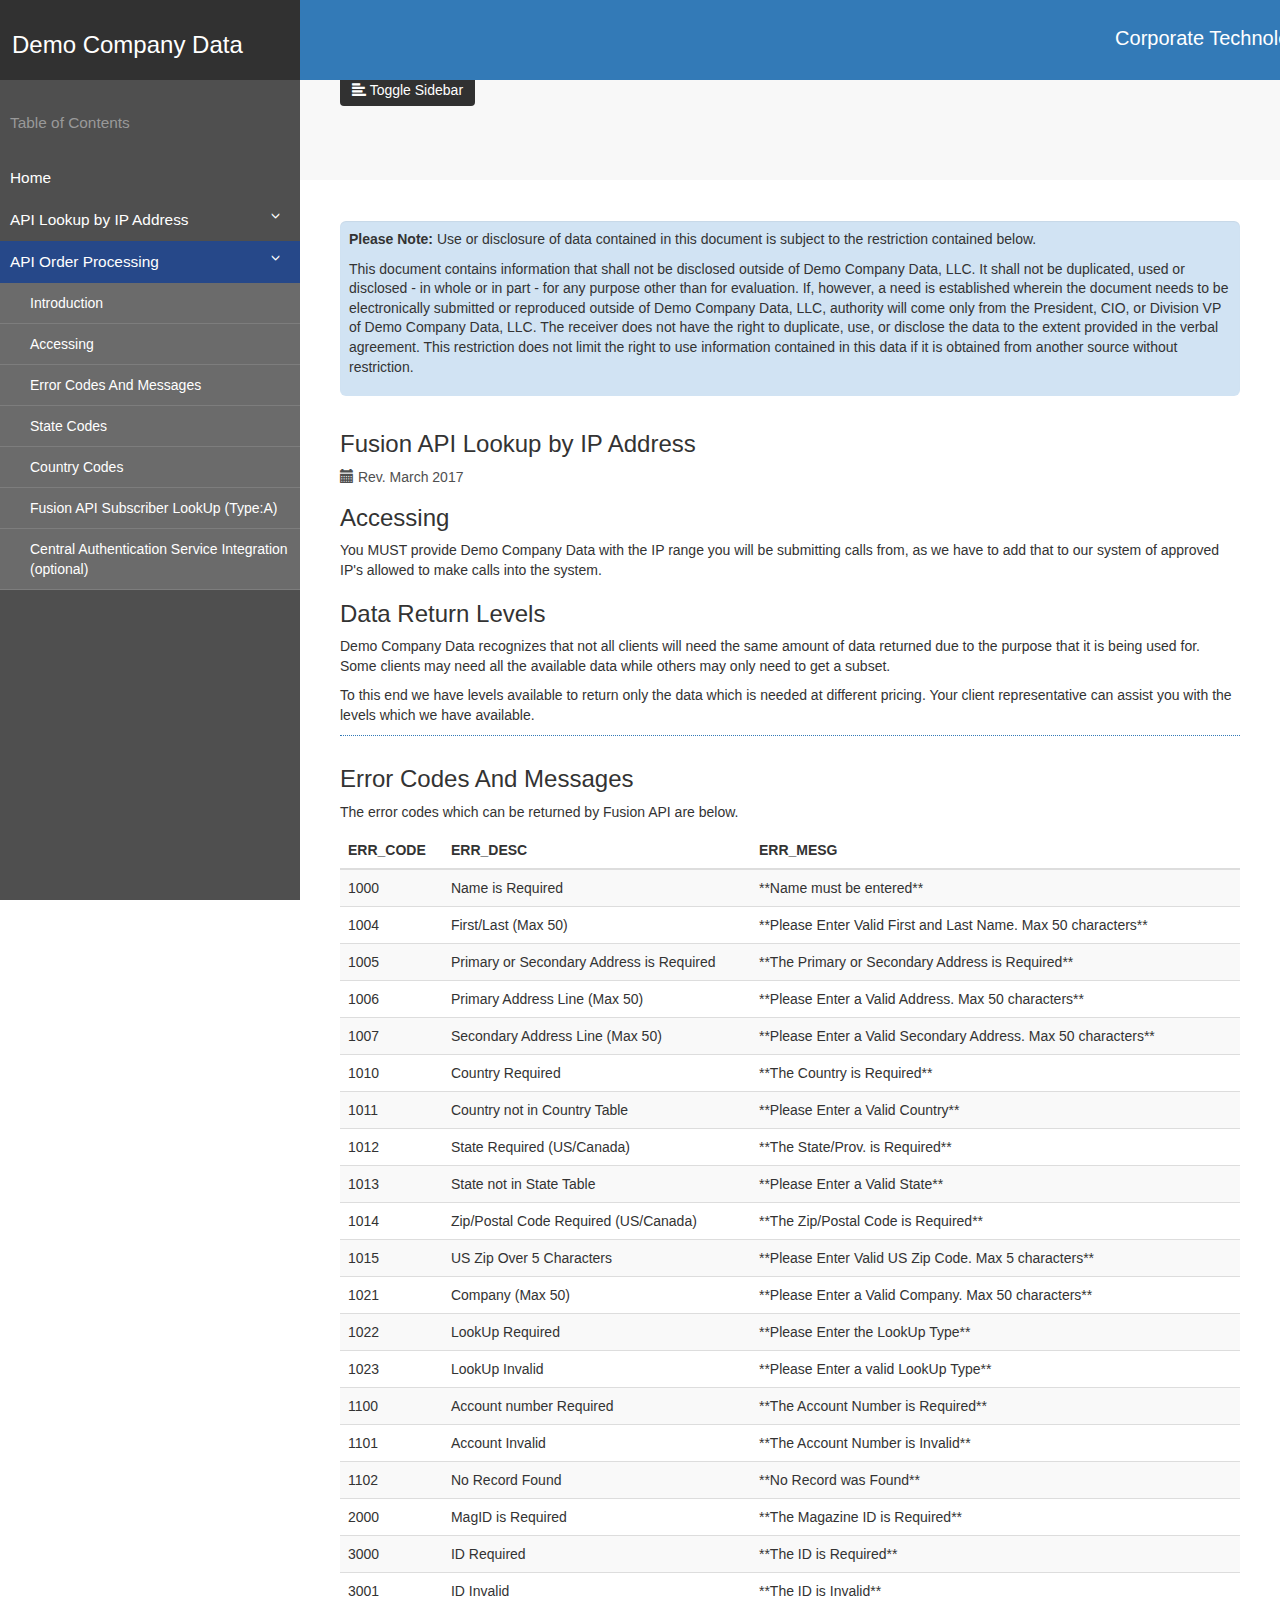
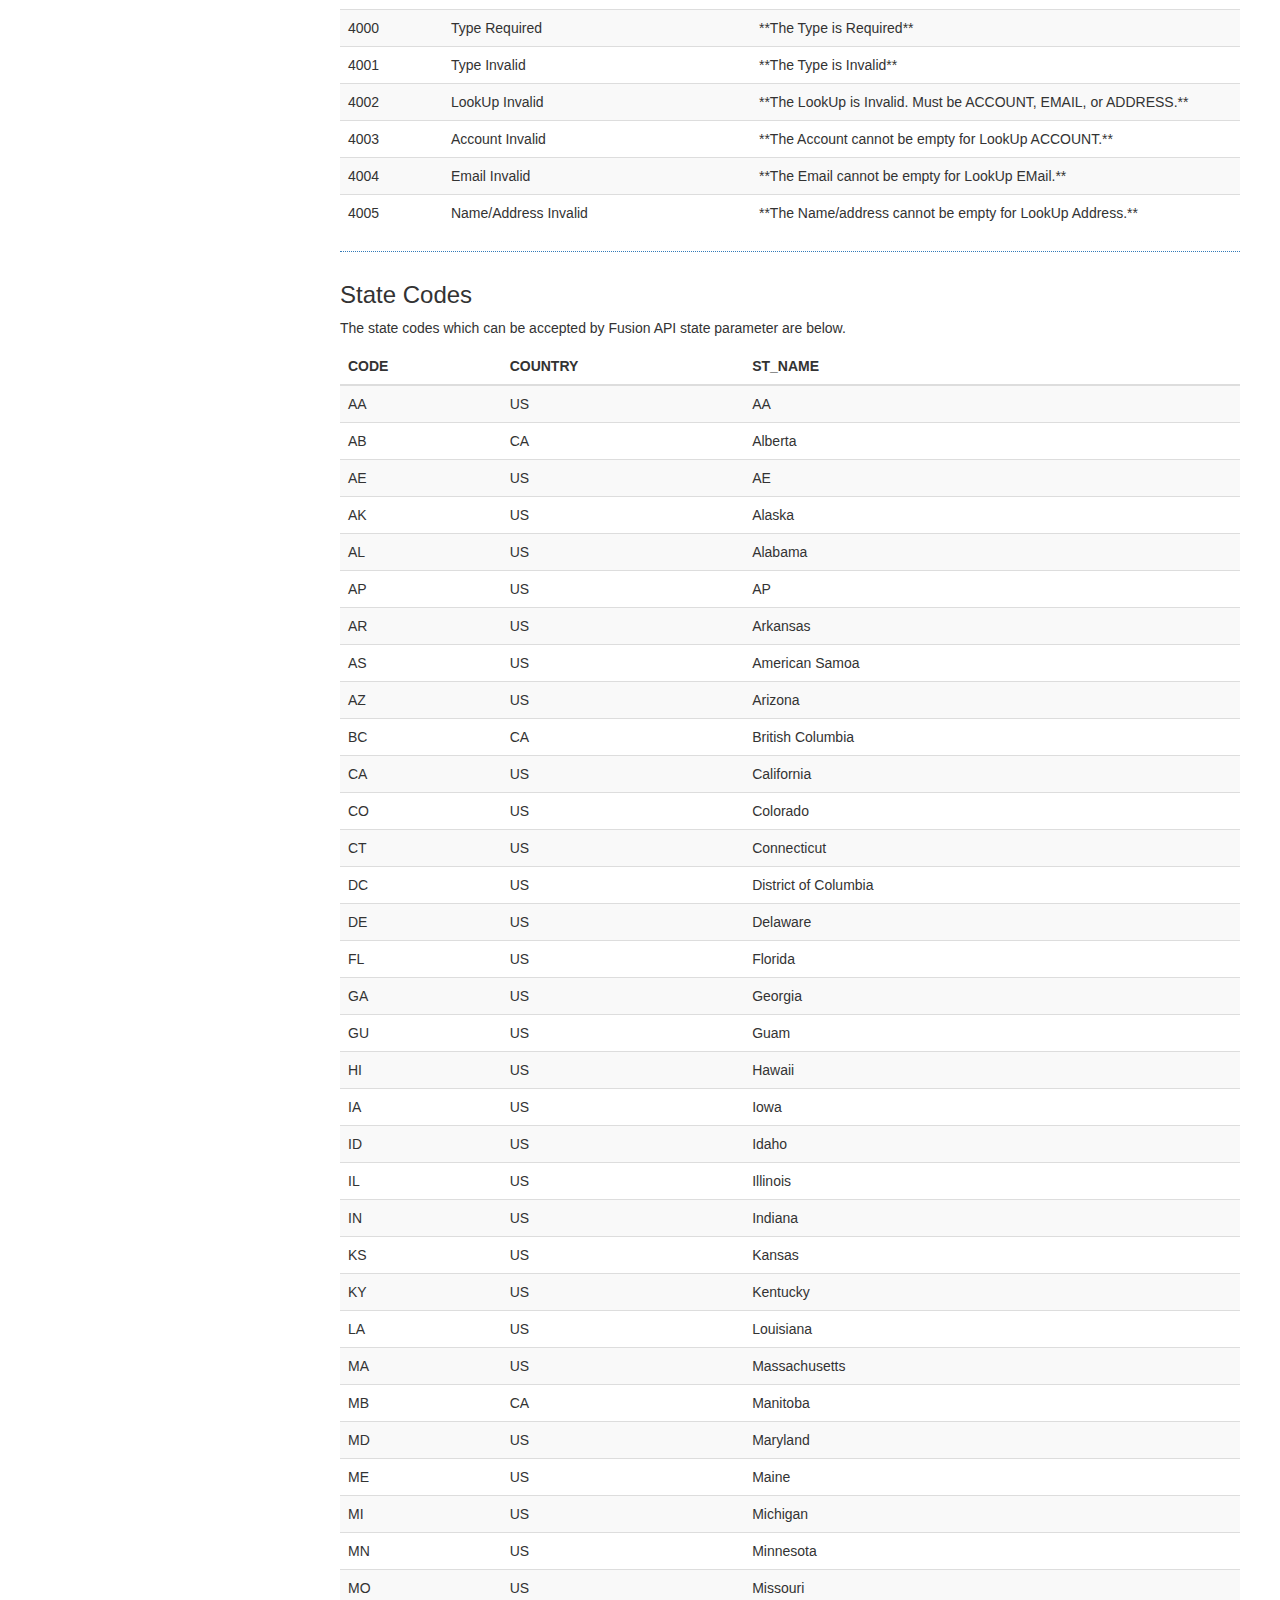
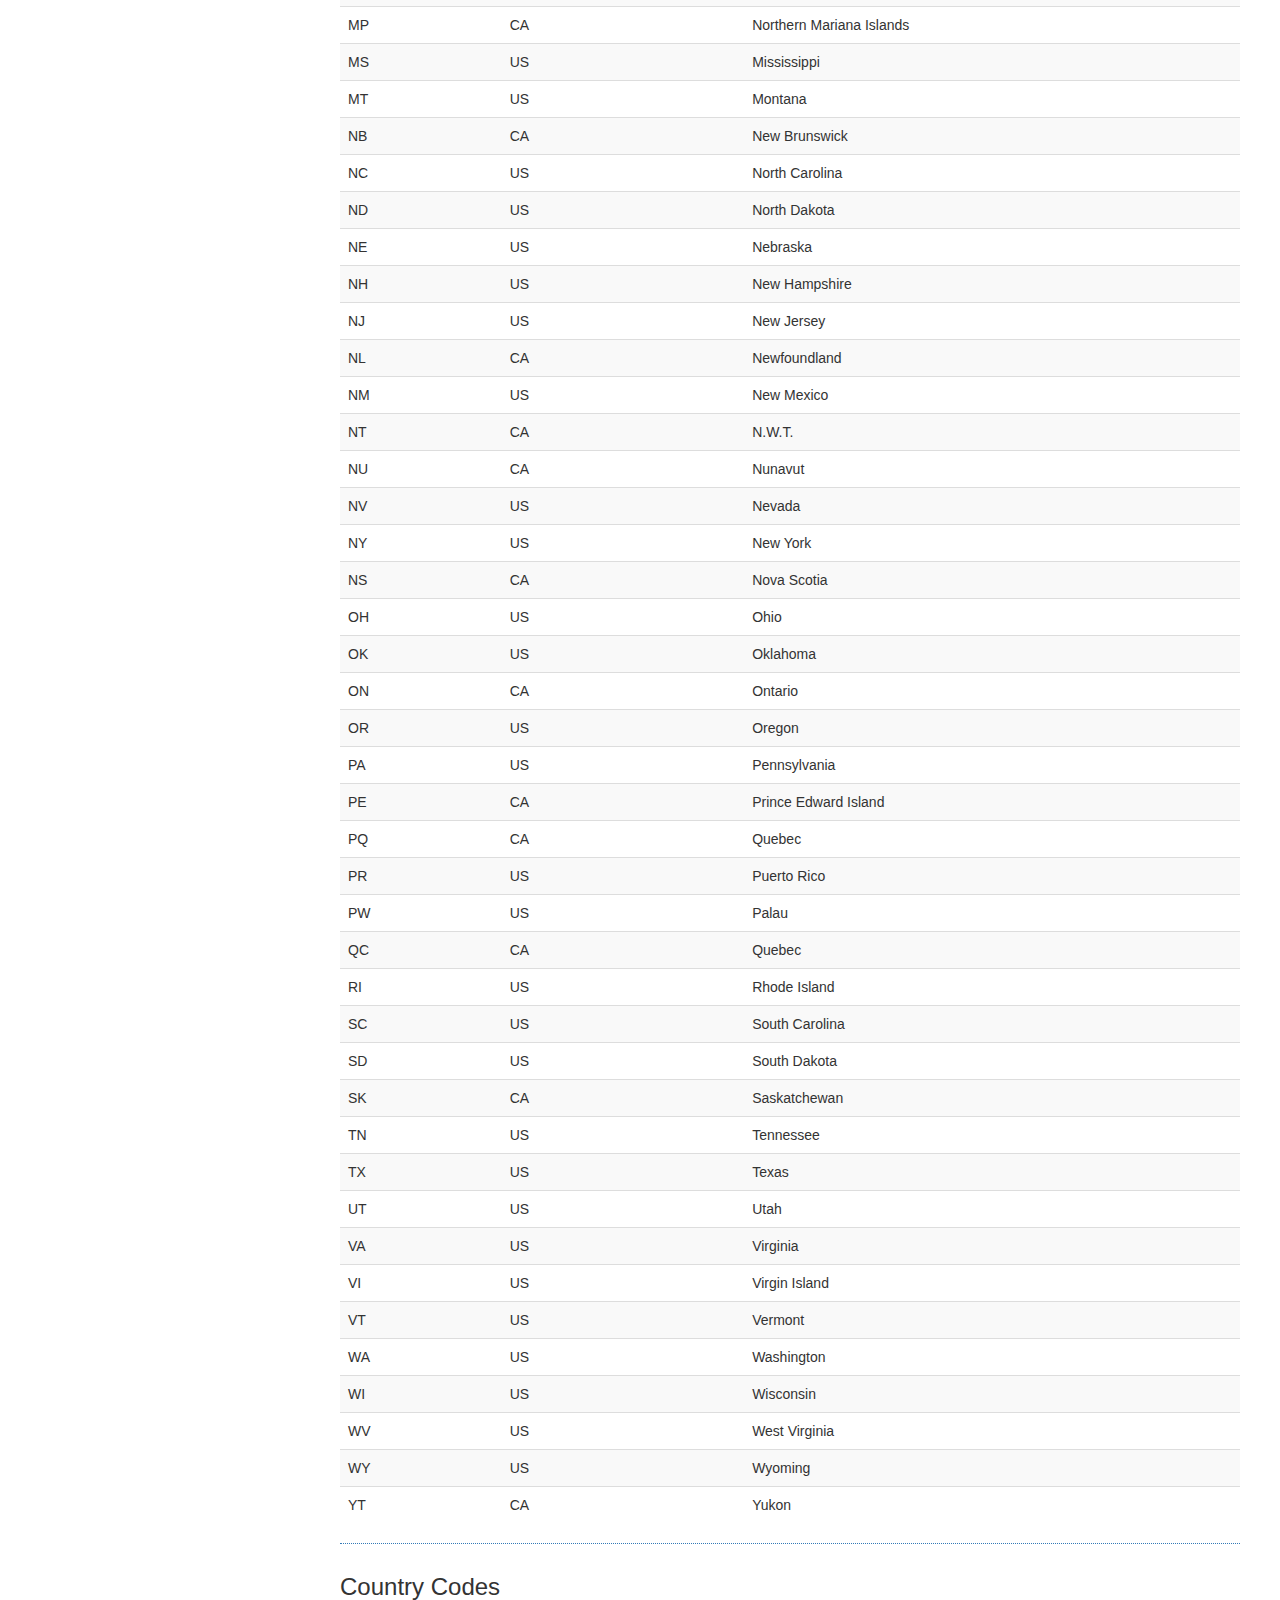
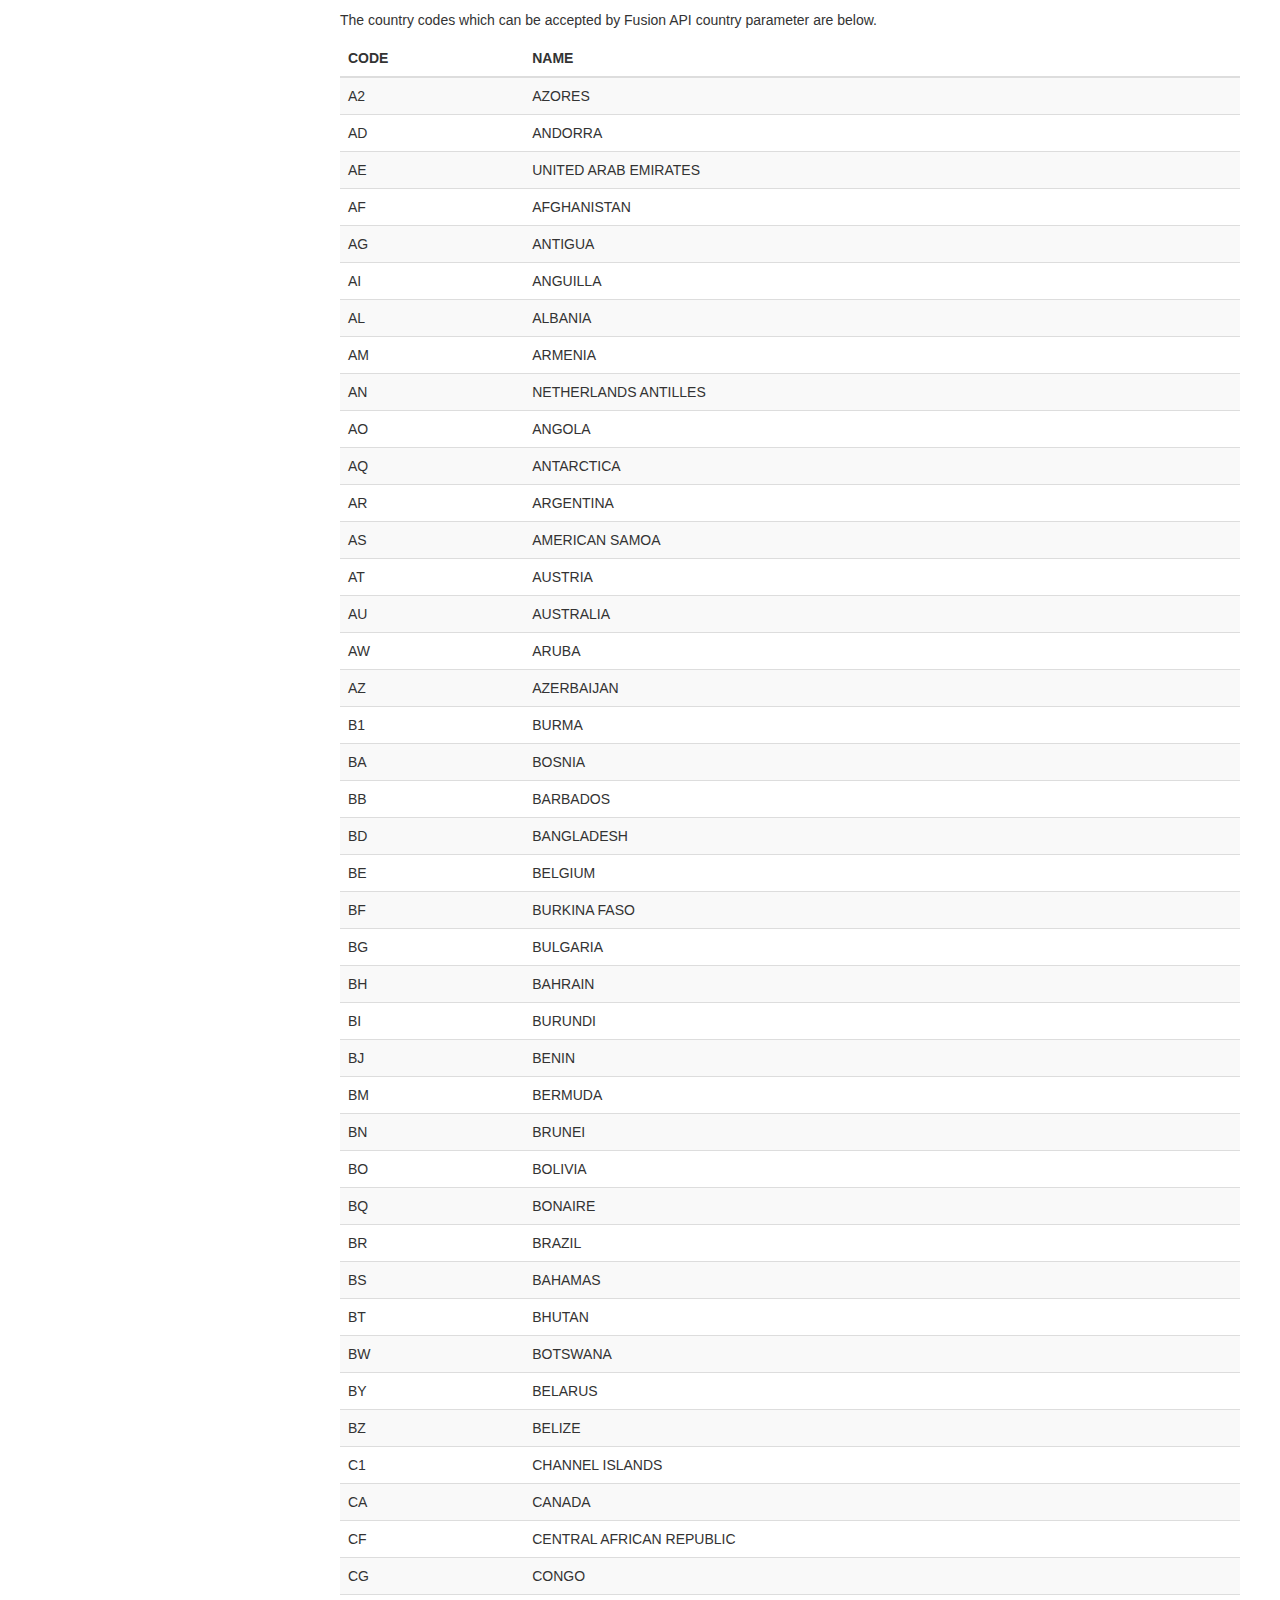
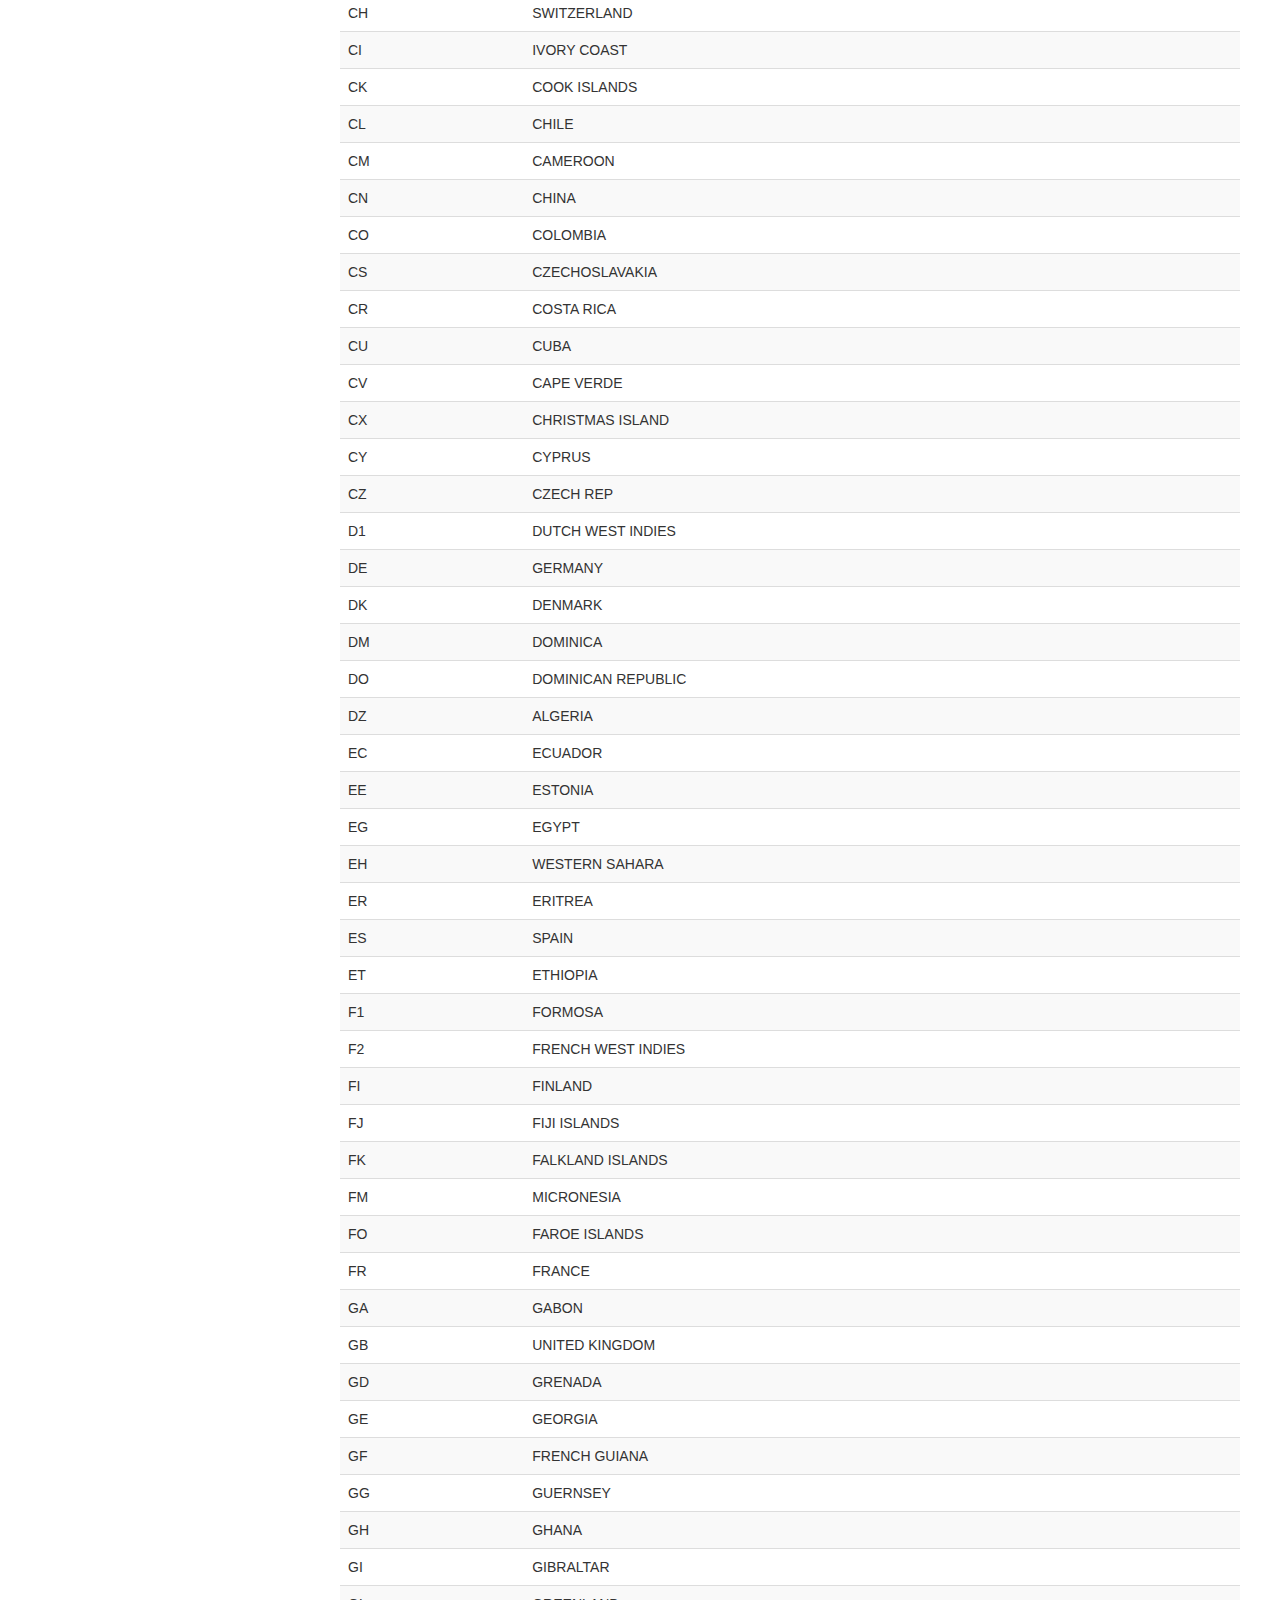
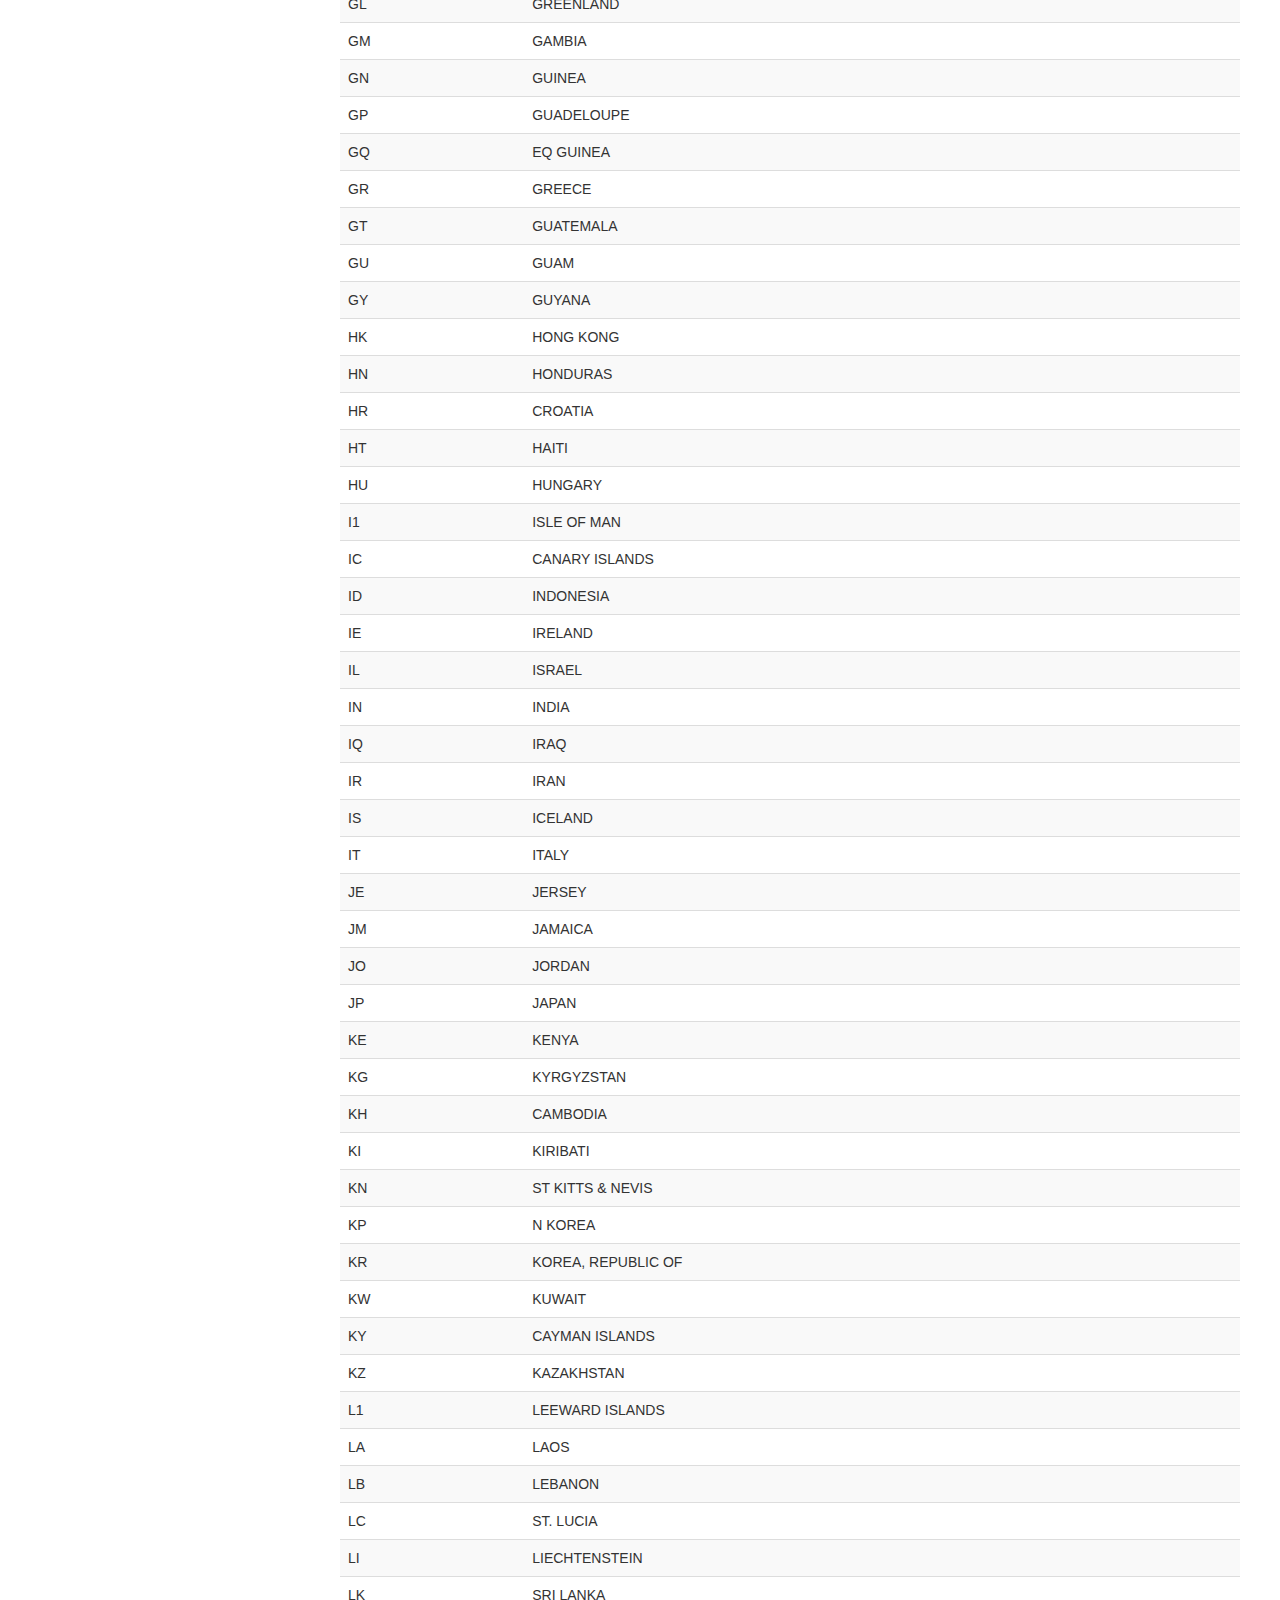
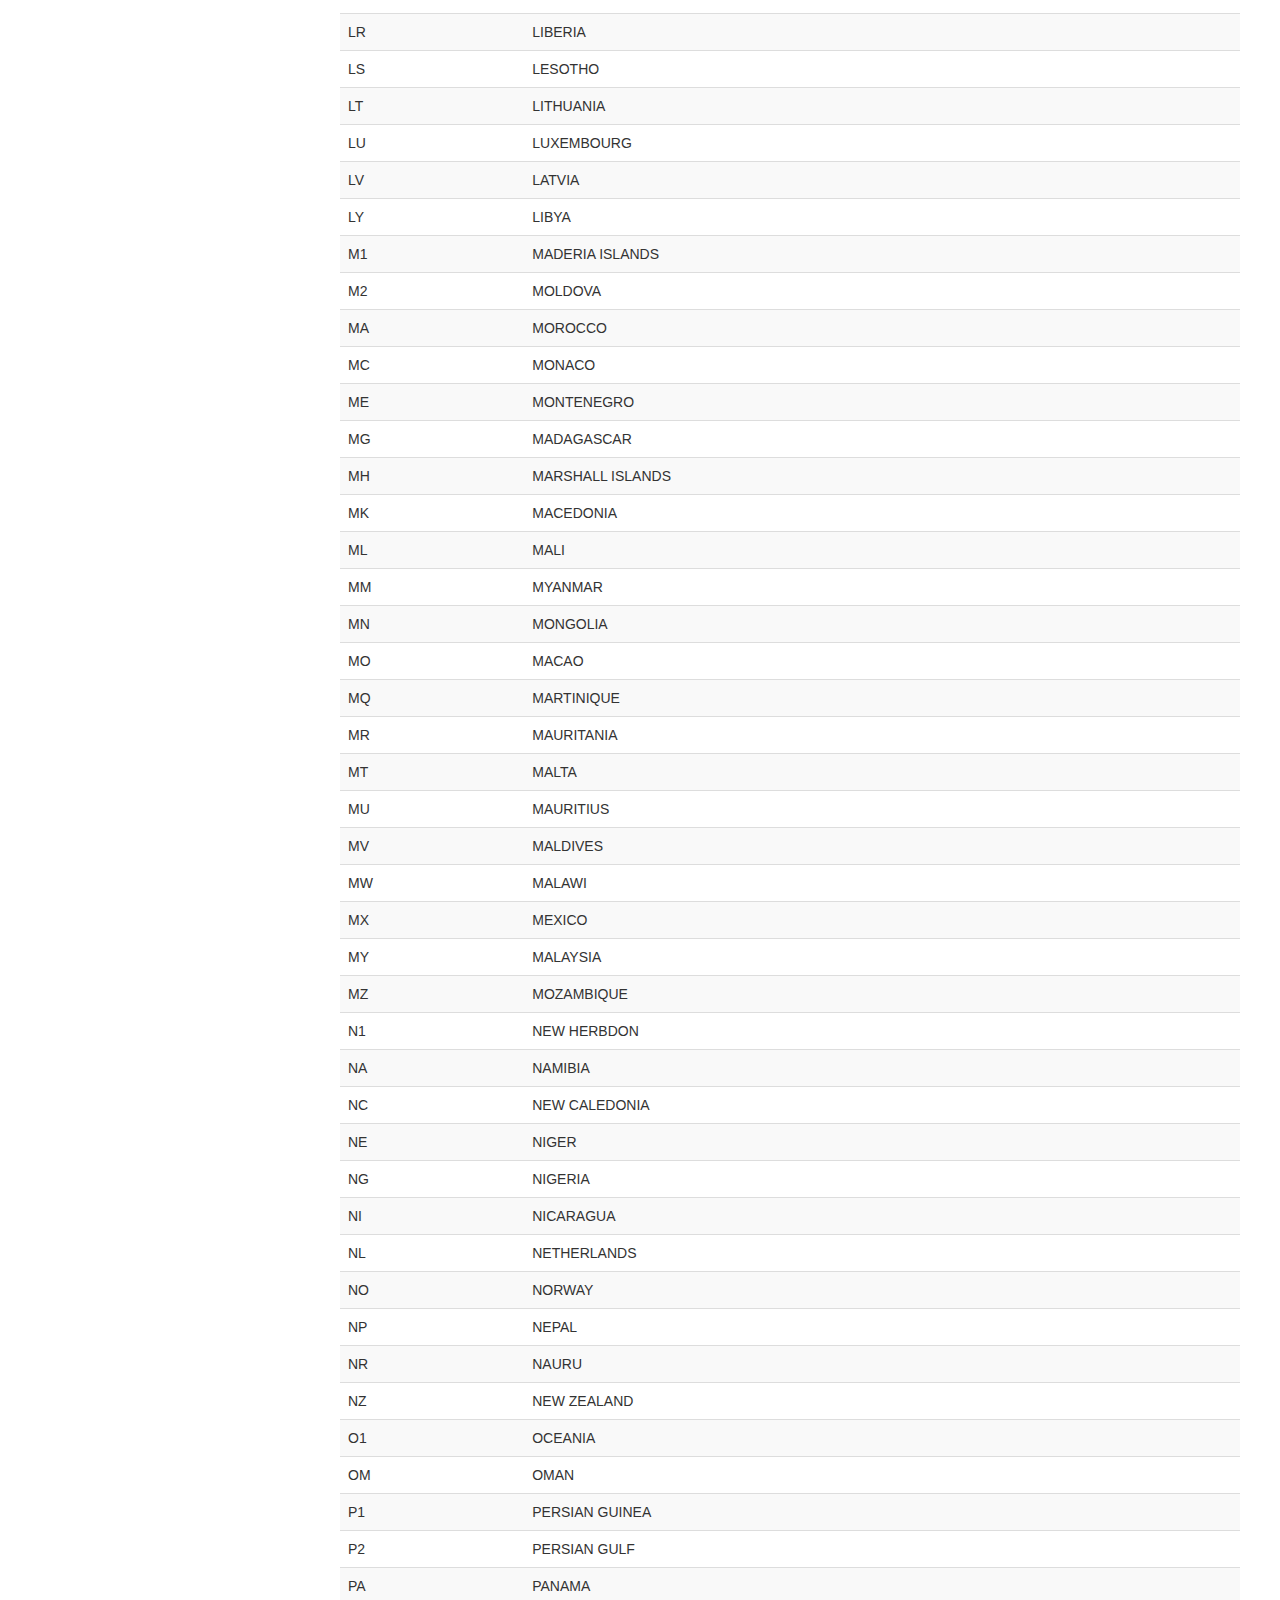
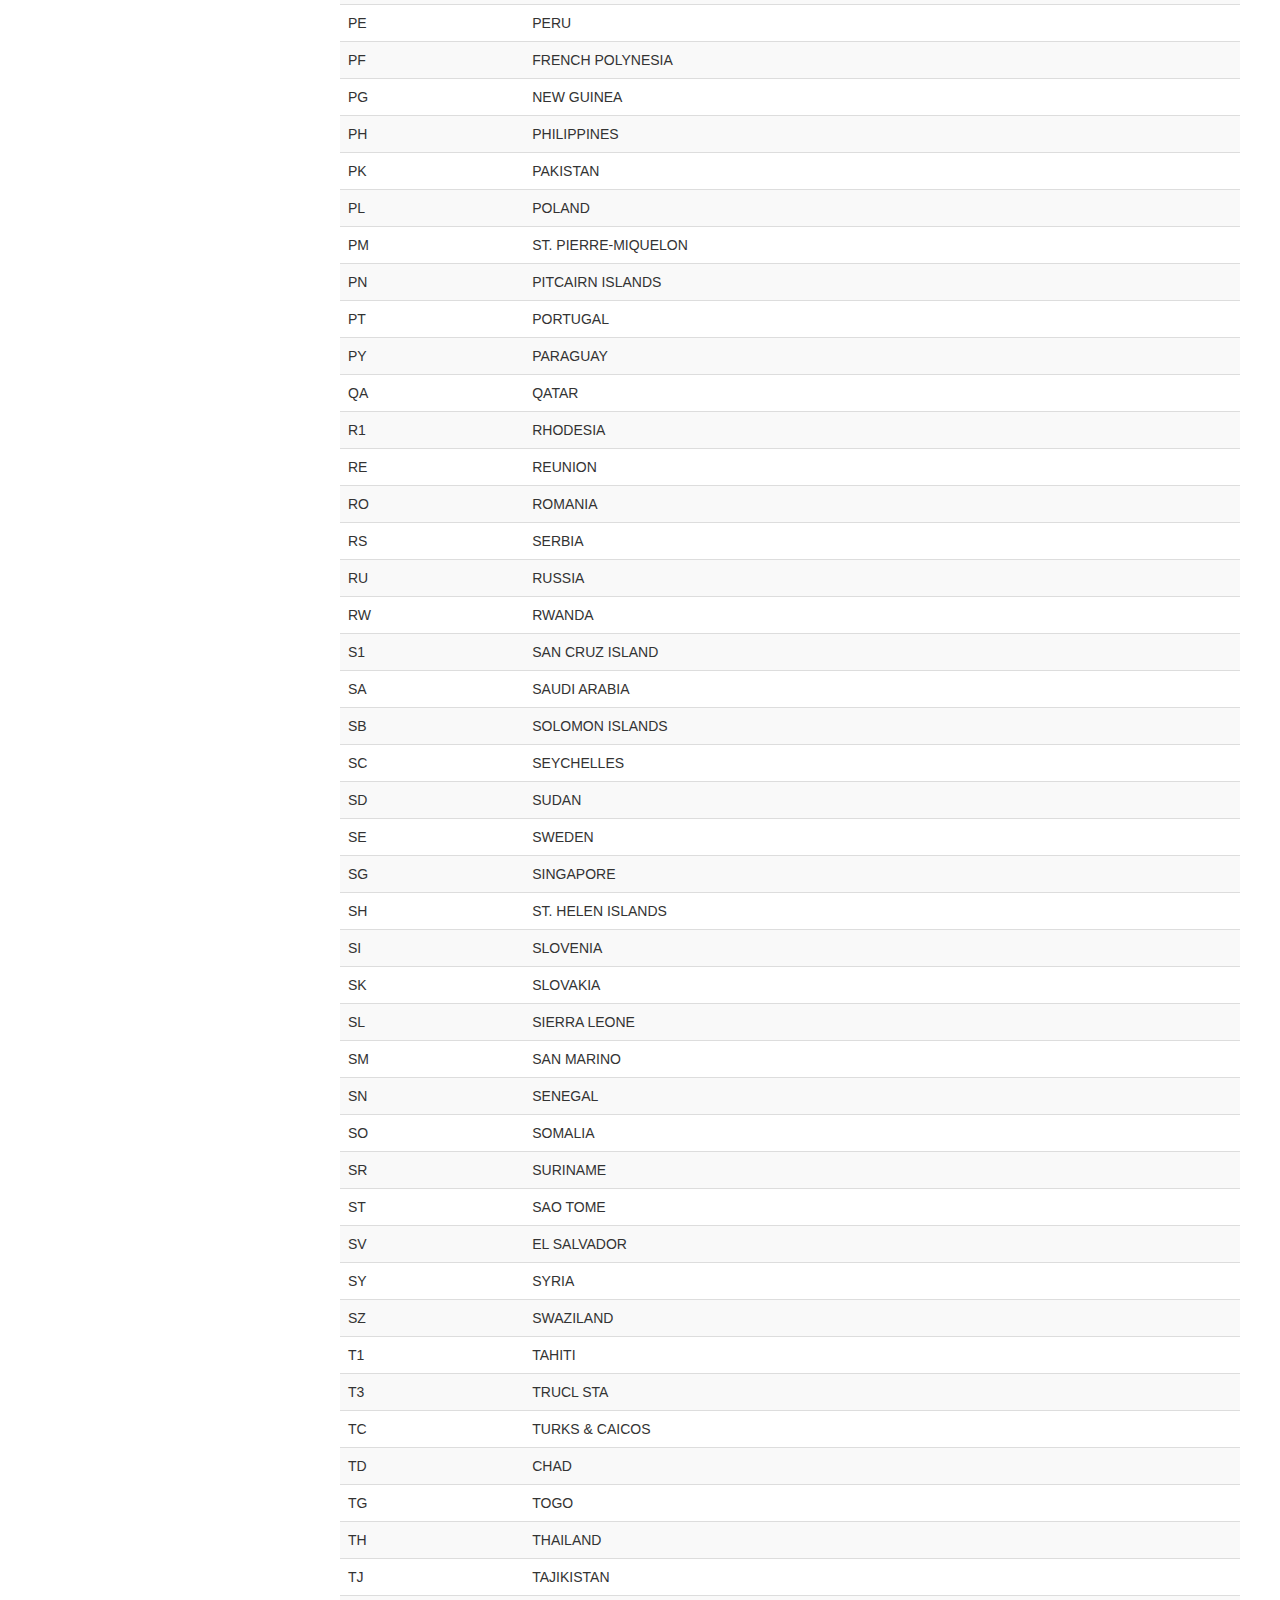
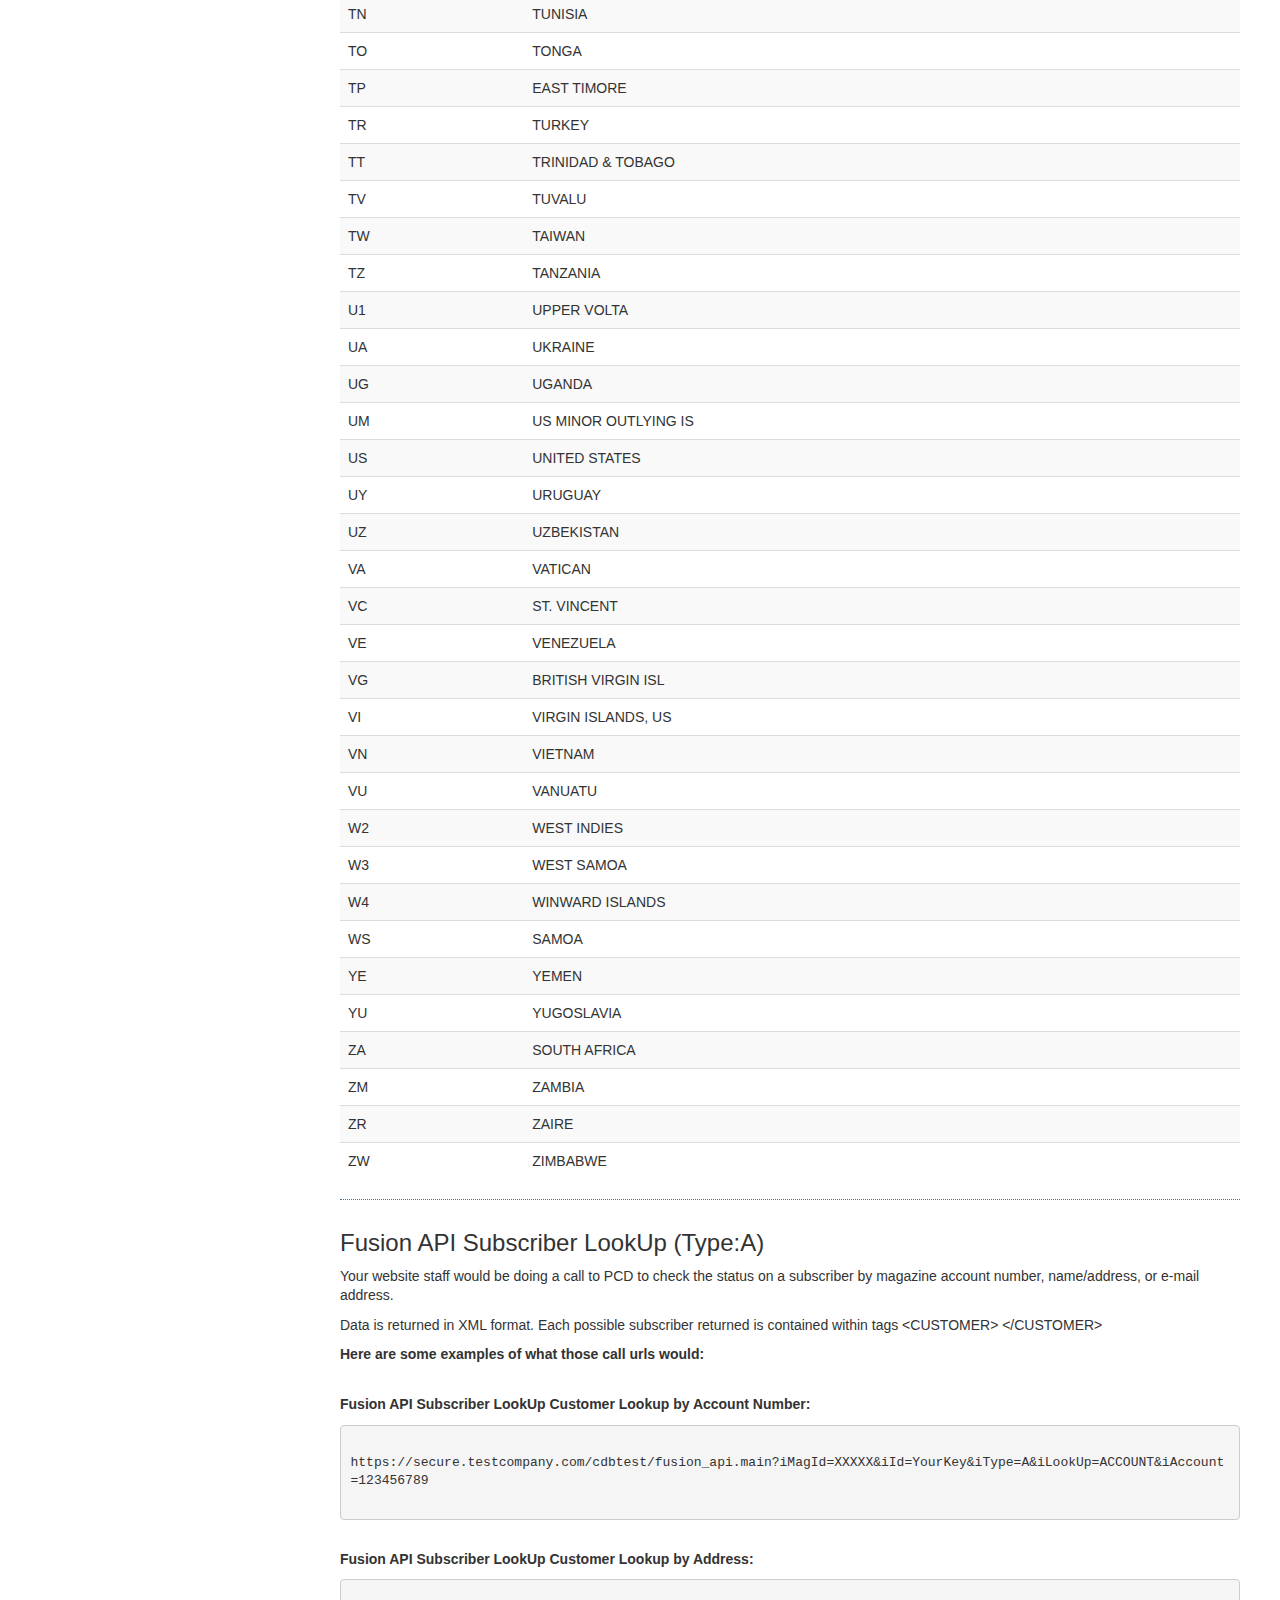
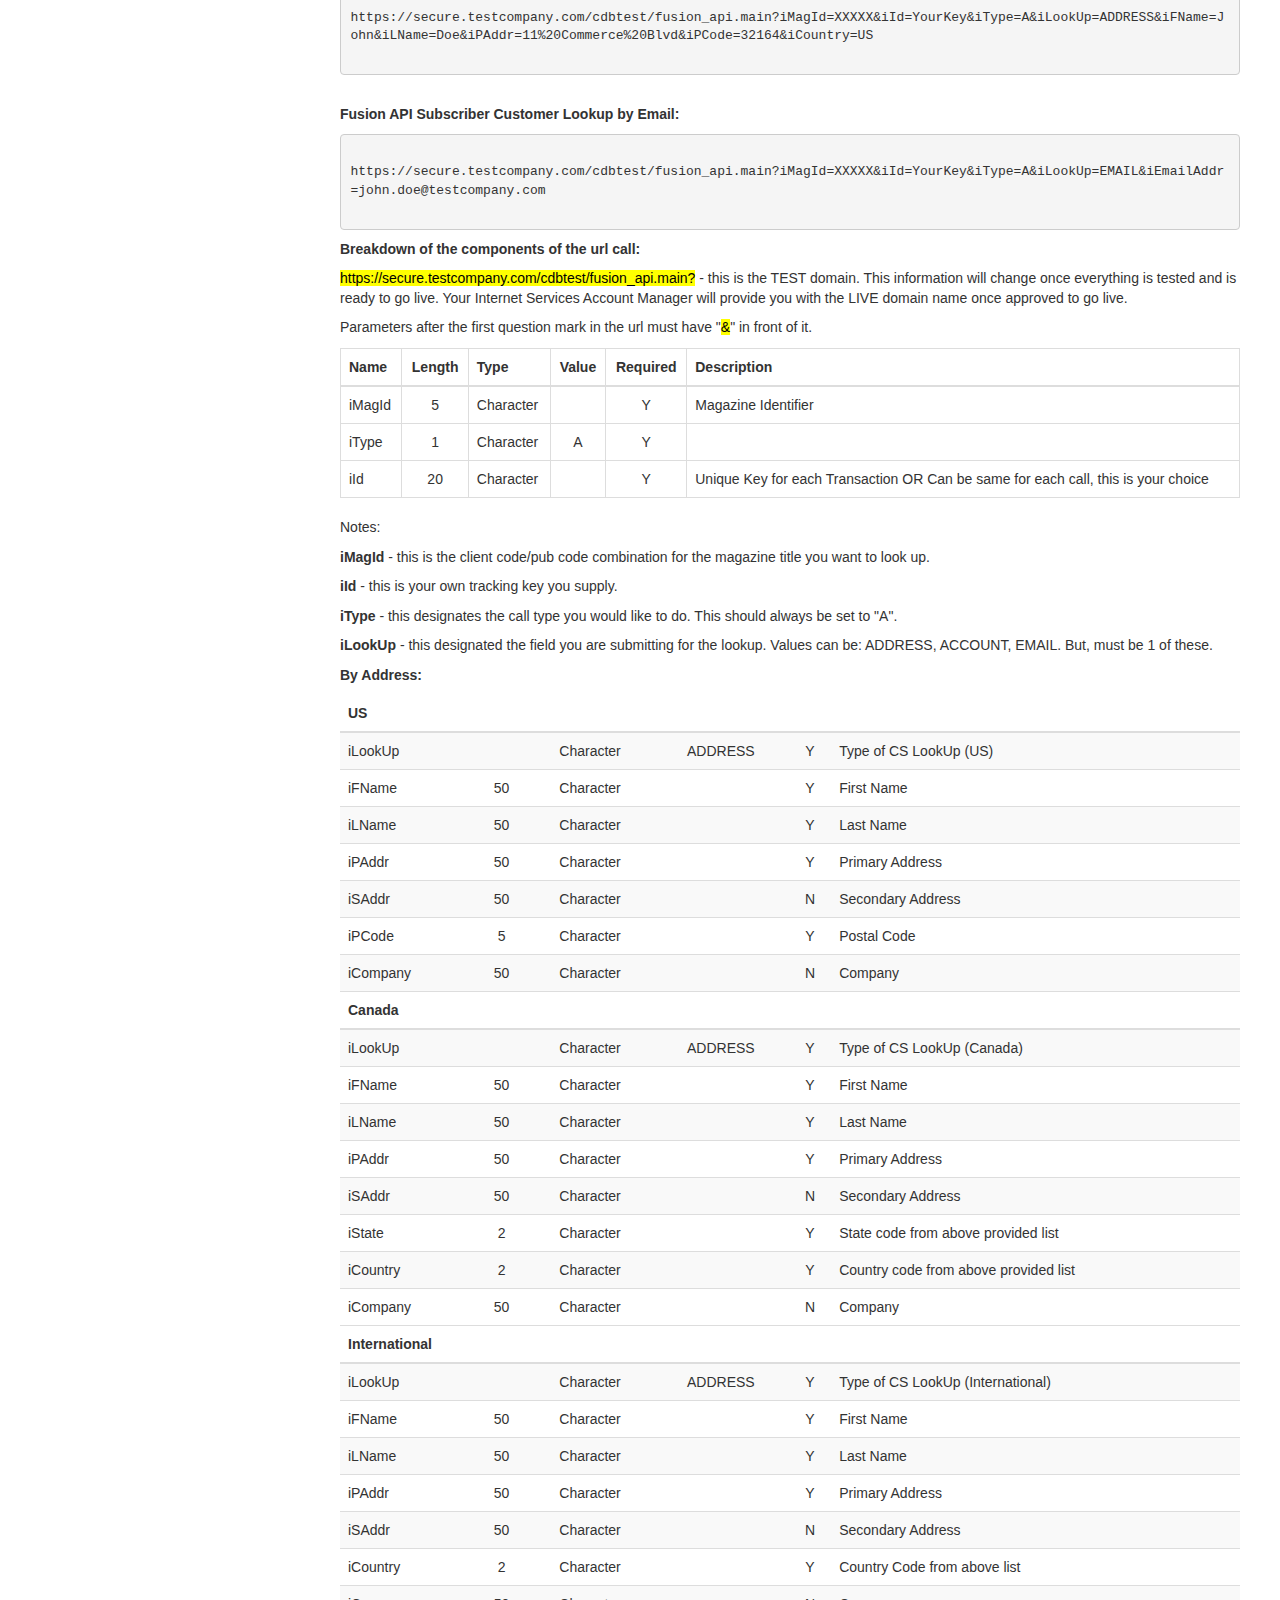
==== commit 46559a33: "fff" ====
--- a/index_ord.html
+++ b/index_ord.html
@@ -4411,7 +4411,7 @@
 
 <style>
 		header{
-		position: sticky;
+		position: fixed;
 			top: 0;
 			width: 100%;
 			z-index: 9999;
--- a/css/style.css
+++ b/css/style.css
@@ -132,7 +132,9 @@
     color: #fff;
     background: #264889;
 }
-
+#sidebar  li ul li.active > a{
+    background: #337AB7;
+}
 a[data-toggle="collapse"] {
     position: relative;
 }
@@ -195,6 +197,11 @@
 }
 
 header {
+    position: fixed;
+    top: 0;
+    width: 100%;
+    z-index: 9999;
+
 	background-color: #337AB7;
 	font-weight: 600;
 	padding: 15px;
